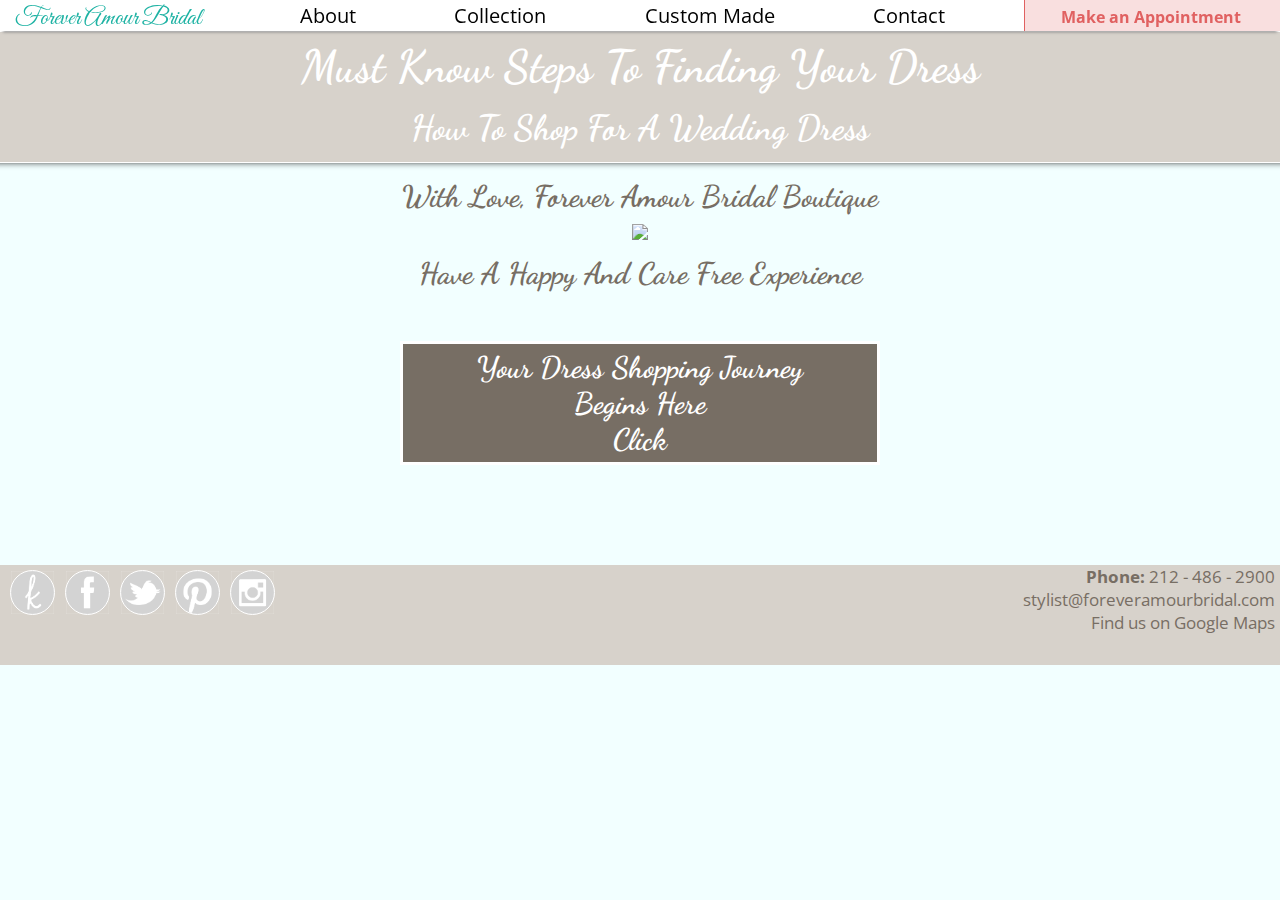
==== index.html @ 1b69e0b6 "text color and animation speed change" ====
<!DOCTYPE html>
<html lang="en">
<head>
	<title>Forever Amour Bridal Guide</title>
	<meta name="viewport" content="width=device-width,initial-scale=1.0">
	<meta name="charset" content="utf-8">
	<meta http-equiv="content-Type" content="text/html; charset=utf-8"> 

	<link rel="icon" type="image/ico" href="Images/BridalFavicon.ico">

	<script src="https://use.fontawesome.com/a386ae46b8.js"></script>
	
	<link href="https://fonts.googleapis.com/css?family=Dancing+Script" rel="stylesheet">
	<link href="https://fonts.googleapis.com/css?family=Courgette|Niconne" rel="stylesheet">
	<link href='https://fonts.googleapis.com/css?family=Great+Vibes' rel='stylesheet' type='text/css'>

	<link rel="stylesheet" type="text/css" href="CSS/imageFlip.css">
	<link rel="stylesheet" type="text/css" href="CSS/guide.css">


	<script type="text/javascript" src="JS/jquery.js"></script>
	<script type="text/javascript" src="JS/guide.js"></script>
	<script type="text/javascript" src="https://cdnjs.cloudflare.com/ajax/libs/jspdf/1.3.2/jspdf.min.js"></script>


	<link href='https://fonts.googleapis.com/css?family=Open+Sans:400,300,300italic,400italic,700,700italic' rel='stylesheet' type='text/css'>

	<link href='https://fonts.googleapis.com/css?family=Great+Vibes' rel='stylesheet' type='text/css'>

	<!--Google Analytics account: Forever Amour
	Use it to track website stats. Tracking ID: UA-80185265-1
	-->
	<script>
		(function(i,s,o,g,r,a,m){i['GoogleAnalyticsObject']=r;i[r]=i[r]||function(){
		(i[r].q=i[r].q||[]).push(arguments)},i[r].l=1*new Date();a=s.createElement(o),
		m=s.getElementsByTagName(o)[0];a.async=1;a.src=g;m.parentNode.insertBefore(a,m)
		})(window,document,'script','https://www.google-analytics.com/analytics.js','ga');

		ga('create', 'UA-80185265-1', 'auto');
		ga('send', 'pageview');
	</script>
</head>
<body>
	<div class="Wrapper">
			<div id-"#top"></div>
			<div class="mainTitle">
					<p>
						Must Know Steps 
						<br class="divide">
						To Finding Your Dress
					</p>
				<div class="mainTitleSub">
					<p>
						How To Shop For A Wedding Dress
					</p>
				</div>
			</div>
			<div class="transitionAnimation">
				<div class="animationLeft"></div>
					<div class="animationImage">
						<img src="Images/wedding_dress_02.jpg">
						 <a href="http://www.freepik.com/free-vector/bride-silhouette-with-white-dress_720518.htm">Designed by Freepik</a>
					</div>
				<div class="animationRight"></div>
			</div>
			<div class="navAndTitle">

				
				<div class="hamburgerMenu">
					<i class="fa fa-bars fa-2x hamburgerMenuIcon" aria-hidden="true"></i>
				</div>

				<nav class="index-nav">
					
					<div id="mobileNav">
					<ul>
						<li>
							<a class="dropMenu" href="about.html">
								About
							</a>
							<p class="downArrow"><!-- <i class="fa fa-plus fa-2x downArrowIcon" aria-hidden="true"></i> --></p>
							<div class="clear"></div>
							<!-- <ul class="dropdown" id="aboutDropdown">
								<li><a href="about.html#reviewSection">
									Reviews
								</a></li>
							</ul> -->
						</li>
						<li>
							<a href="collection.html">
								Collection
							</a>
						</li>
						<li>
							<a href="custom.html">
								Custom <span>Made</span>
							</a>
						</li>
						<li>
							<a class="dropMenu" href="contact.html">
								Contact
							</a>
							<p class="downArrow"><!-- <i class="fa fa-plus fa-2x downArrowIcon" aria-hidden="true"></i> --></p>
							<div class="clear"></div>
				<!-- 			<ul class="dropdown" id="contactDropdown">
								<li><div>
										<strong>Phone:</strong>
										212&nbsp;-&nbsp;486&nbsp;-&nbsp;2900
									</div>
									<div>
										<strong>Email:</strong>
				                        <span><br></span>
										<a id="mail-to" href="mailto:stylist@foreveramoubridal.com?Subject=Interested%20in%20appointment" target="_top" title="email us">stylist@foreveramourbridal.com</a>
									</div>
									<div>
										<strong>Location:</strong>
										<br>
										1089 Second Ave.<br>
										Suite 2<br>
										New York, NY 10022
										<br>
										<a id="googleMapLink" href="https://www.google.com/maps/place/Forever+Amour+Bridal/@40.7598392,-73.9725281,15z/data=!4m5!3m4!1s0x0:0x8089fa8893732f2f!8m2!3d40.7596767!4d-73.9652754" target="_blank">
											Find us on Google Maps <i class="fa fa-angle-right" aria-hidden="true"></i>
										</a>
									</div>
									<a class="socialLink" href="https://www.theknot.com/marketplace/forever-amour-bridal-boutique-new-york-ny-546587" target="_blank">
										<img id="knotIcon" src="Images/SocialMediaIcons/Knot_SocialIcon_transparent.png" alt="The Knot Icon" title="The Knot Wedding Network">
									</a>

									<a class="socialLink" href="https://www.facebook.com/ForeverAmourBridalDresses/" target="_blank">
										<img id="fbIcon" src="Images/SocialMediaIcons/FB_SocialIcon_transparent.png" alt="Facebook Icon" title="Facebook">
									</a>

									<a class="socialLink" href="https://twitter.com/foreveramournyc" target="_blank">
										<img id="twitterIcon" src="Images/SocialMediaIcons/Twitter_SocialIcon_transparent.png" alt="Twitter Icon" title="Twitter">
									</a>

									<a class="socialLink" href="https://www.pinterest.com/foreveramour/" target="_blank">
										<img id="pinterestIcon" src="Images/SocialMediaIcons/Pinterest_SocialIcon_transparent.png" alt="Pinterest Icon" title="Pinterest">
									</a>

									<a class="socialLink" href="https://www.instagram.com/foreveramourbridalboutique/" target="_blank">
										<img id="instagramIcon" src="Images/SocialMediaIcons/Instagram_SocialIcon_transparent.png" alt="Instagram Icon" title="Instagram">
									</a>
								</li>
							</ul> -->
					</ul>
					</div>
			<!-- mobile nav ends here -->
					<div id="desktopNav">
					<ul>
						<li id="navlogo">
							<a href="index.html" class="currentPage" title="Home">
								Forever Amour Bridal
							</a>
						</li>
						<li>
							<a class="dropMenu" href="about.html">
								About <!-- <i class="fa fa-angle-down" aria-hidden="true"> --></i>
							</a>
							<!-- <ul class="dropdown" id="aboutDropdown">
								<a href="about.html#reviewSection">
									<li>Reviews</li>
								</a>
							</ul> -->
						</li>
						<li>
							<a href="collection.html">
								Collection
							</a>
						</li>
						<li>
							<a href="custom.html">
								Custom <span>Made</span>
							</a>
						</li>
						<li>
							<a class="dropMenu" href="contact.html">
								Contact <!-- <i class="fa fa-angle-down" aria-hidden="true"> --></i>
							</a>
							<!-- <ul class="dropdown" id="contactDropdown">
								<li><div>
										<strong>Phone:</strong>
										212&nbsp;-&nbsp;486&nbsp;-&nbsp;2900
									</div>
									<div>
										<strong>Email:</strong>
				                        <span><br></span>
										<a id="mail-to" href="mailto:stylist@foreveramoubridal.com?Subject=Interested%20in%20appointment" target="_top" title="email us">stylist@foreveramourbridal.com</a>
									</div>
									<div>
										<strong>Location:</strong>
										<br>
										1089 Second Ave.<br>
										Suite 2<br>
										New York, NY 10022
										<br>
										<a id="googleMapLink" href="https://www.google.com/maps/place/Forever+Amour+Bridal/@40.7598392,-73.9725281,15z/data=!4m5!3m4!1s0x0:0x8089fa8893732f2f!8m2!3d40.7596767!4d-73.9652754" target="_blank">
											Find us on Google Maps <i class="fa fa-angle-right" aria-hidden="true"></i>
										</a>
									</div>
									<a class="socialLink" href="https://www.theknot.com/marketplace/forever-amour-bridal-boutique-new-york-ny-546587" target="_blank">
										<img id="knotIcon" src="Images/SocialMediaIcons/Knot_SocialIcon_transparent.png" alt="The Knot Icon" title="The Knot Wedding Network">
									</a>

									<a class="socialLink" href="https://www.facebook.com/ForeverAmourBridalDresses/" target="_blank">
										<img id="fbIcon" src="Images/SocialMediaIcons/FB_SocialIcon_transparent.png" alt="Facebook Icon" title="Facebook">
									</a>

									<a class="socialLink" href="https://twitter.com/foreveramournyc" target="_blank">
										<img id="twitterIcon" src="Images/SocialMediaIcons/Twitter_SocialIcon_transparent.png" alt="Twitter Icon" title="Twitter">
									</a>

									<a class="socialLink" href="https://www.pinterest.com/foreveramour/" target="_blank">
										<img id="pinterestIcon" src="Images/SocialMediaIcons/Pinterest_SocialIcon_transparent.png" alt="Pinterest Icon" title="Pinterest">
									</a>

									<a class="socialLink" href="https://www.instagram.com/foreveramourbridalboutique/" target="_blank">
										<img id="instagramIcon" src="Images/SocialMediaIcons/Instagram_SocialIcon_transparent.png" alt="Instagram Icon" title="Instagram">
									</a>
								</li>
							</ul> -->
						</li><li id="empty"></li>
					</ul>
					</div>
				<!-- desktop nav ends here -->
				    <a id="navApptlink" href="appointment.html">
				        <div>
				            Make an Appointment&nbsp;<i id="apptArrow" class="fa fa-angle-right" aria-hidden="true"></i>

				        </div>
				    </a>
				</nav>
			</div>

			<div class="contentContainer">

				<div class="intro">

					<div class="introMessage">

						<div class="leftIntro">
							<p>
								With Love, <!-- add hear pic --> Forever Amour Bridal Boutique
							</p>

							<img src="Images/steps.png">
						</div>

						<div class="rightIntro">
							<p>
								Have A Happy And Care Free Experience
							</p>


						</div>

						<div class="clear"></div>
					</div>
					<div id="start"></div>


					<div class="guideSteps guideIntro">

						<a class="nextStep" href="#start"><p>
							Your Dress Shopping Journey 
							<br>
							Begins Here 
							<br>
							Click<!-- IN QUOTES -->
						<!-- 	<br>
							CLICK -->
						</p></a>
					</div>
				</div>


<!-- guide steps -->
<!-- guide step intro -->
			<div class="guideContainer">		

<!-- guide steps one -->

				<div class="guideStepOne guideSteps">
				<div class="stepTitle">
					<p>1. FIRST THOUGHTS</p>
				</div>
					<div class="slideContainer">
						<div class="checkAndText">
							<section title=".checkBoxes">
								<!-- .checkBoxes -->
									<div class="checkBoxes">
										<input type="checkbox" value="None" id="guideOneCheckOne" name="check" class="slideBox"/>
										<label for="guideOneCheckOne"></label>
									</div>
								<!-- end .checkBoxes -->
							</section>
							<div class="box box5 shadow5">
								
					    		<p class="boxTitle">
					    			Are Your Dress And Venue A Match
								</p>
								<ul>
									<li>Beach</li>
									<li>Ball Room</li>
									<li>Barn</li>
									<li>City Loft</li>
								</ul>
								<div class="attribution">
									<a href="http://www.freepik.com/free-vector/vintage-background-with-floral-retro-decorations_707773.htm">Designed by Freepik</a>
								</div>
							</div>
						</div>
						<div class="clear"></div>
						<div class="slide"> 
							<div class="imgDisplay">
								<div class="backArrow imgArrows">
									<i class="fa fa-chevron-left" aria-hidden="true"></i>
								</div>
								<div class="fowardArrow imgArrows">
									<i class="fa fa-chevron-right" aria-hidden="true"></i>
								</div>
						        <ul class="imgList">
					        		<li>
					        			<img class="thumbnail" src="Images/guideBrides/beachBride.jpg">
					        		</li>
					        		<li>
					        			<img class="thumbnail" src="Images/guideBrides/barnwedding.jpg">
					        		</li>
					        		<li>
					        			<img class="thumbnail" src="Images/guideBrides/ballroomwedding.jpg">
					        		</li>
					        		<li>
					        			<img class="thumbnail" src="Images/guideBrides/cityWedding.jpg">
					        		</li>
					        	</ul>
					        	<div class="bigImg">
					        		<img src="Images/guideBrides/beachBride.jpg">
					        	</div>
						    </div><!-- end of imgDisplay-->
						</div><!-- end of slide -->
						<div class="clear"></div>
					</div><!-- end of slide Container -->
				
					<div class="clear"></div>

					<div class="slideContainer">
						<div class="checkAndText">
							<section title=".checkBoxes">
								<!-- .checkBoxes -->
									<div class="checkBoxes">
										<input type="checkbox" value="None" id="guideOneCheckTwo" name="check" class="slideBox"/>
										<label for="guideOneCheckTwo"></label>
									</div>
								<!-- end .checkBoxes -->
							</section>
							<div class="box box5 shadow5">
								
					    		<p class="boxTitle">
			            			Silhouettes Know What You Love
			       				</p>
			       				<ul class="smallerText">
			       					<li>
				            			Silhouettes define the dress style: Check out our silhouette gallery, click check box
				            		</li>
				            		<li>
				            			Try on different silhouettes to pick the one that is the best for you
				            		 </li>
			       				</ul>
								<div class="attribution">
									<a href="http://www.freepik.com/free-vector/vintage-background-with-floral-retro-decorations_707773.htm">Designed by Freepik</a>
								</div>
							</div>
						</div>
						<div class="clear"></div>
						<div class="slide"> 
							<div class="imgDisplay">
					        	<div class="bigImg">
					        		<img src="Images/guideBrides/silhoutte.jpg">
					        	</div>
						    </div><!-- end of imgDisplay-->
						</div><!-- end of slide -->
						<div class="clear"></div>
					</div><!-- end of slide Container -->
				
					<div class="clear"></div>

					<div class="flipContainer">
						<div class="checkAndText">
							<section title=".checkBoxes">
								<!-- .checkBoxes -->
									<div class="checkBoxes">
										<input type="checkbox" value="None" id="guideOneCheckThree" name="check" class="flipBox"/>
										<label for="guideOneCheckThree"></label>
									</div>
								<!-- end .checkBoxes -->
							</section>

							<div class="flip"> 
						        <div class="card"> 
						            <div class="face front">
						           		<div class="box box6 shadow6 smallerText ">
						           			
						           			<p class="boxTitle">Your Style Starts Here</p>
						           			<ul>
						           				<li>
						           					Create an inspiration board of on Pintres to share with your bridal consultant
						           				</li>
						           				<li>
						           					Understand that dresses will look different on you than they do on models
						           				</li>
						           			</ul>
						           			<div class="attribution">
												<a href="http://www.freepik.com/free-vector/vintage-background-with-floral-retro-decorations_707773.htm">Designed by Freepik</a>
											</div>
										</div>
						            </div> 
						            <div class="face back"> 
						                <img src="Images/guideBrides/pintrestboard.png">
						            </div> 
						        </div> 
							</div> 
						</div>
						<div class="clear"></div>
					</div><!-- end of flip Container -->

					<div class="clear"></div>

					<div class="flipContainer">
						<div class="checkAndText">
							<section title=".checkBoxes">
								<!-- .checkBoxes -->
									<div class="checkBoxes">
										<input type="checkbox" value="None" id="guideOneCheckFour" name="check" class="flipBox"/>
										<label for="guideOneCheckFour"></label>
									</div>
								<!-- end .checkBoxes -->
							</section>

							<div class="flip"> 
						        <div class="card"> 
						            <div class="face front">
						           		<div class="box box6 shadow6 smallerText">
						           			
						           			<p class="boxTitle">
									    		Set A Budget And Commit To It
									    	</p>
									    	<ul>
									    		<li>
									    			Be reasonable about the price - Don't go for broke
									    		</li>
									    		<li>
									    			Budget for alterations, which are an additional charge
									    		</li>
									    		<li>
									    			Common alterations include Hem, Bustle, and taking the dress in to fit you perfectly
									    		</li>
									    		<li>
									    			Average price, is $600
									    		</li>
									    	</ul>
									    	<div class="attribution">
												<a href="http://www.freepik.com/free-vector/vintage-background-with-floral-retro-decorations_707773.htm">Designed by Freepik</a>
											</div>
										</div>
						            </div> 
						            <div class="face back"> 
						                <img src="Images/guideBrides/weddingdress.jpg">
						            </div> 
						        </div> 
							</div> 
						</div>
						<div class="clear"></div>
					</div><!-- end of flip Container -->

					<div class="clear"></div>

					<div class="allChecked">
						<a class="nextStep" href="#start">Click To Go To Next Step</a>
					</div>
				 	
				</div>

<!-- guide steps two -->

				<div class="guideStepTwo guideSteps">
					<div class="stepTitle">
						<p>2. IT'S ALL IN THE TIMING</p>
					</div>
					<div class="backButton">
						<p>BACK</p>
					</div>
					<div class="flipContainer">
						<div class="checkAndText">
							<section title=".checkBoxes">
								<!-- .checkBoxes -->
									<div class="checkBoxes">
										<input type="checkbox" value="None" id="guideTwoCheckOne" name="check" class="flipBox"/>
										<label for="guideTwoCheckOne"></label>
									</div>
								<!-- end .checkBoxes -->
							</section>

							<div class="flip"> 
						        <div class="card"> 
						            <div class="face front">
						           		<div class="box box6 shadow6 smallerText">
						           			
						           			<p class="hideThis boxTitle">Perfect timing</p>
						           			<ul class="hideThis">
						           				<li>
						           					Allow 1 year to 8 months to shop
						           				</li>
						           				<li>
						           					Add 3 months for alterations
						           				</li>
						           				<li>
													Have less time? Salons have dresses that you can buy off the rack
							            		</li>
							            		<li>
							            			Check online for sample sale and trunk shows to get a discount
							            		</li>
						           			</ul>
						           			<div class="attribution">
												<a href="http://www.freepik.com/free-vector/vintage-background-with-floral-retro-decorations_707773.htm">Designed by Freepik</a>
											</div>
										</div>
						            </div> 
						            <div class="face back"> 
							            <div class="months">
							               <ul class="weddingMonth">
							               		<li>
							               			WEDDING
							               			<br class="monthBreak">
							               			MONTH
							               		</li>
							               		<li>January </li>
							               		<li>February </li>
							               		<li>March </li>
							               		<li>April </li>
							               		<li>May </li>
							               		<li>June </li>
							               		<li>July </li>
							               		<li>August </li>
							               		<li>September </li>
							               		<li>October </li>
							               		<li>November </li>
							               		<li>December </li>
							               </ul>
							               <ul class="shoppingMonth">
							               		<li>
							               			START
							               			<br class="monthBreak">
							               			SHOPPING
							               		</li>
							               		<li>May </li>
							               		<li>June </li>
							               		<li>July </li>
							               		<li>August </li>
							               		<li>September </li>
							               		<li>October </li>
							               		<li>November </li>
							               		<li>December </li>
							               		<li>January </li>
							               		<li>February </li>
							               		<li>March </li>
							               		<li>April </li>
							               </ul>
							              </div>
							              <div class="clear"></div>
						            </div> 
						            <div class="clear"></div>
						        </div> 
							</div> 
						</div>
						<div class="clear"></div>
					</div><!-- end of flip Container -->

					<div class="backButton">
						<p>BACK</p>
					</div>

					<div class="clear"></div>

					<div class="notChecked">
						<a class="nextStep" href="#start">Click To Go To Next Step</a>
					</div>
					
				</div>
			

<!-- guide steps three -->


				<div class="guideStepThree guideSteps">
					<div class="stepTitle">
						<p>3. VISITING THE BRIDAL SALON</p>
					</div>
					<div class="backButton">
						<p>BACK</p>
					</div>
					<div class="flipContainer">
						<div class="checkAndText">
							<section title=".checkBoxes">
								<!-- .checkBoxes -->
									<div class="checkBoxes">
										<input type="checkbox" value="None" id="guideThreeCheckOne" name="check" class="flipBox"/>
										<label for="guideThreeCheckOne"></label>
									</div>
								<!-- end .checkBoxes -->
							</section>

							<div class="flip guideThreeCheckOneFlip"> 
						        <div class="card"> 
						            <div class="face front">
						           		<div class="box box6 shadow6 guideThreeCheckOne">
						           			
								    		<p class="boxTitle">
						            			Read Reviews About The Salon 
						            		</p>
						            		<ul class="smallerText">
												<li>
													Book an appointment in advance
												</li>
												<li>
													Ask the price range of the dresses
												</li>
												<li>
													Share details and Pintrest/ photos about your wedding and dresses you love!
							            		</li>
							            		<li>
							            			Check us Out on:
							            			<br>
							            			<a href="https://www.theknot.com/marketplace/forever-amour-bridal-boutique-new-york-ny-546587">
							            			THE KNOT</a>
							            		</li>
						            		</ul>
						            		<div class="attribution">
												<a href="http://www.freepik.com/free-vector/vintage-background-with-floral-retro-decorations_707773.htm">Designed by Freepik</a>
											</div>
										</div>
						            </div> 
						            <div class="face back"> 
						                <img theKnotImg src="Images/guideBrides/theKnot.gif">
						            </div> 
						        </div> 
							</div> 
						</div>
						<div class="clear"></div>
					</div><!-- end of flip Container -->

					<div class="clear"></div>

					<div class="flipContainer">
						<div class="checkAndText">
							<section title=".checkBoxes">
								<!-- .checkBoxes -->
									<div class="checkBoxes">
										<input type="checkbox" value="None" id="guideThreeCheckTwo" name="check" class="flipBox"/>
										<label for="guideThreeCheckTwo"></label>
									</div>
								<!-- end .checkBoxes -->
							</section>

							<div class="flip guideThreeCheckTwoFlip"> 
						        <div class="card"> 
						            <div class="face front">
						           		<div class="box box6 shadow6 guideThreeCheckTwo smallerText">
						           			
						           			<p class="boxTitle">Going Shopping</p>
						           			<ul>
						           				<li>
							            			Shop with 1 or 2 close friends or family members
												</li>
												<li>
							            			You can lose your voice in a large entourage of opinions
							            		</li>
							            		<li>
							            			It's your day and your dress so it's your decision --
							            			<br>
							            			Choose what YOU LOVE
							            		</li>
						           			</ul>
						           			<div class="attribution">
												<a href="http://www.freepik.com/free-vector/vintage-background-with-floral-retro-decorations_707773.htm">Designed by Freepik</a>
											</div>
										</div>
						            </div> 
						            <div class="face back"> 
						                <img src="Images/guideBrides/shoppingWithFriends.jpeg">
						            </div> 
						        </div> 
							</div> 
						</div>
						<div class="clear"></div>
					</div><!-- end of flip Container -->

					<div class="clear"></div>

					<div class="flipContainer">
						<div class="checkAndText">
							<section title=".checkBoxes">
								<!-- .checkBoxes -->
									<div class="checkBoxes">
										<input type="checkbox" value="None" id="guideThreeCheckThree" name="check" class="flipBox"/>
										<label for="guideThreeCheckThree"></label>
									</div>
								<!-- end .checkBoxes -->
							</section>

							<div class="flip guideThreeCheckThreeFlip"> 
						        <div class="card"> 
						            <div class="face front">
						           		<div class="box box6 shadow6 guideThreeCheckThree smallerText">
											
						           			<p class="boxTitle">
						           				Share With Those Who Couldn't Come
						           			</p>
						           			<ul>
						           				<li>
						           					Use FaceTime with family who live to far to be with you at the salon
						           				</li>
						           				<li>
						           					Take photos to capture the joy and excitement of your journey
						           				</li>
						           			</ul>
											<div class="attribution">
												<a href="http://www.freepik.com/free-vector/vintage-background-with-floral-retro-decorations_707773.htm">Designed by Freepik</a>
											</div>
										</div>
						            </div> 
						            <div class="face back"> 
						                <img src="Images/guideBrides/shoppingWithFriendsTwo.jpg">
						            </div> 
						        </div> 
							</div> 
						</div>
						<div class="clear"></div>

					</div><!-- end of flip Container -->

					<div class="slideContainer">
						<div class="checkAndText">
							<section title=".checkBoxes">
								<!-- .checkBoxes -->
									<div class="checkBoxes">
										<input type="checkbox" value="None" id="guideThreeCheckFour" name="check" class="slideBox"/>
										<label for="guideThreeCheckFour"></label>
									</div>
								<!-- end .checkBoxes -->
							</section>
							<div class="box box5 shadow5">
								
					    		<p>
					    			Look At OUR Happy Awesome Boutique
					    		</p>
					    		<div class="shadows">
					    			Come check us out at Forever Amour Bridal Boutique
					    		</div>
								<div class="attribution">
									<a href="http://www.freepik.com/free-vector/vintage-background-with-floral-retro-decorations_707773.htm">Designed by Freepik</a>
								</div>
							</div>
						</div>
						<div class="clear"></div>
						<div class="slide"> 
					        <div class="imgGallery">
					        	<div class="imgDisplay">
					        		<div class="backArrow imgArrows">
										<i class="fa fa-chevron-left" aria-hidden="true"></i>
									</div>
									<div class="fowardArrow imgArrows">
										<i class="fa fa-chevron-right" aria-hidden="true"></i>
									</div>
					        		<ul class="imgList">
						        		<li>
						        			<img class="thumbnail" src="Images/guideBrides/ourBotiqueOne.jpg">
						        		</li>
						        		<li>
						        			<img class="thumbnail" src="Images/guideBrides/ourBotiqueTwo.jpg">
						        		</li>
						        		<li>
						        			<img class="thumbnail" src="Images/guideBrides/ourBotiqueThree.jpg">
						        		</li>
						        		<li>
						        			<img class="thumbnail" src="Images/guideBrides/ourBotiqueFour.jpg">
						        		</li>
						        	</ul>
						        	<div class="bigImg">
						        		<img src="Images/guideBrides/ourBotiqueOne.jpg">
						        	</div>
					        	</div>
					        </div>
						</div><!-- end of slide -->
						<div class="clear"></div>
					</div><!-- end of slide Container -->

					<div class="clear"></div>
					<div class="backButton">
						<p>BACK</p>
					</div>

					<div class="allChecked">
						<a class="nextStep" href="#start">Click To Go To Next Step</a>
					</div>
				</div>


<!-- guide steps four -->


				<div class="guideStepFour guideSteps">
				<div class="stepTitle">
					<p>4. BRING THE LITTLE THINGS</p>
				</div>
				<div class="backButton">
						<p>BACK</p>
				</div>
					<div class="flipContainer">
						<div class="checkAndText">
							<section title=".checkBoxes">
								<!-- .checkBoxes -->
									<div class="checkBoxes">
										<input type="checkbox" value="None" id="guideFourCheckOne" name="check" class="flipBox"/>
										<label for="guideFourCheckOne"></label>
									</div>
								<!-- end .checkBoxes -->
							</section>

							<div class="flip"> 
						        <div class="card"> 
						            <div class="face front">
						           		<div class="box box6 shadow6">
						           			
								    		<p class="boxTitle">
						            			Undergarments Necessary 
						            		</p>
						            		<ul>
						            			<li>
						            				Strapless bra is essential
						            			</li>
						            			<li>
						            				Rock your spanx
						            			</li>
						            			<li>
						            				Bring these to your first fittings
						            			</li>
						            		</ul>
						            		<div class="attribution">
												<a href="http://www.freepik.com/free-vector/vintage-background-with-floral-retro-decorations_707773.htm">Designed by Freepik</a>
											</div>
										</div>
						            </div> 
						            <div class="face back"> 
						                <img src="Images/guideBrides/undergarment.jpg">
						            </div> 
						        </div> 
							</div> 
						</div>
						<div class="clear"></div>
					</div><!-- end of flip Container -->

					<div class="clear"></div>

					<div class="flipContainer">
						<div class="checkAndText">
							<section title=".checkBoxes">
								<!-- .checkBoxes -->
									<div class="checkBoxes">
										<input type="checkbox" value="None" id="guideFourCheckThree" name="check" class="flipBox"/>
										<label for="guideFourCheckThree"></label>
									</div>
								<!-- end .checkBoxes -->
							</section>

							<div class="flip"> 
						        <div class="card"> 
						            <div class="face front">
						           		<div class="box box6 shadow6">
						           			
						           			<p class="boxTitle">
						           				The Final Touches
						           			</p>
							           		<ul>
							           			<li>
							            			Keep in mind your finishing touches (veil, headband)
												</li>
							            		<li>
							            			Wear little/no make-up to keep dress samples clean
							            		</li>
							            		<li>
													Shoes optional
							            		</li>
							           		</ul>
							           		<div class="attribution">
												<a href="http://www.freepik.com/free-vector/vintage-background-with-floral-retro-decorations_707773.htm">Designed by Freepik</a>
											</div>
										</div>
						            </div> 
						            <div class="face back"> 
						                <img src="Images/guideBrides/veil.jpg">
						            </div> 
						        </div> 
							</div> 
						</div>
						<div class="clear"></div>
					</div><!-- end of flip Container -->

					<div class="clear"></div>

					<div class="backButton">
						<p>BACK</p>
					</div>

					<div class="allChecked">
						<a class="nextStep" href="#start">Click To Go To Next Step</a>
					</div>
				</div>

<!-- guide steps Five -->

				<div class="guideStepFive guideSteps">
				<div class="stepTitle">
					<p>5. IT's TIME TO TRY ON DRESSES!</p>
				</div>
				<div class="backButton">
						<p>BACK</p>
				</div>

					<div class="flipContainer">
						<div class="checkAndText">
							<section title=".checkBoxes">
								<!-- .checkBoxes -->
									<div class="checkBoxes">
										<input type="checkbox" value="None" id="guideFiveCheckTwo" name="check" class="flipBox"/>
										<label for="guideFiveCheckTwo"></label>
									</div>
								<!-- end .checkBoxes -->
							</section>

							<div class="flip"> 
						        <div class="card"> 
						            <div class="face front">
						           		<div class="box box6 shadow6 smallerText">
						           		
						           		<p class="boxTitle">About The Dress And You</p>
							           		<ul>
							           			<li>
							            			Try on the styles you already have in mind
							            		</li>
							            		<li>
							            			And keep an open mind!!!
							            		</li>
									    		<li>
							            			Understand that the dresses you try on will not be your exact size they will clipped to fit you
												</li>
												<li>
													Don’t get discouraged
												</li>
											</ul>
											<div class="attribution">
												<a href="http://www.freepik.com/free-vector/vintage-background-with-floral-retro-decorations_707773.htm">Designed by Freepik</a>
											</div>
										</div>
						            </div> 
						            <div class="face back"> 
						                <img src="Images/guideBrides/dressAndYou.jpg">
						            </div> 
						        </div> 
							</div> 
						</div>
						<div class="clear"></div>
					</div><!-- end of flip Container -->

					<div class="clear"></div>

					<div class="flipContainer">
						<div class="checkAndText">
							<section title=".checkBoxes">
								<!-- .checkBoxes -->
									<div class="checkBoxes">
										<input type="checkbox" value="None" id="guideFiveCheckThree" name="check" class="flipBox"/>
										<label for="guideFiveCheckThree"></label>
									</div>
								<!-- end .checkBoxes -->
							</section>

							<div class="flip"> 
						        <div class="card"> 
						            <div class="face front">
						           		<div class="box box6 shadow6 smallerText">
						           			
						           			<p class="boxTitle"> Making Appointment</p>
						           			<ul>
						           				<li>
							            			No need to visit more than 3-4 salons
												</li>
												<li>
							            			It gets overwhelming
							            		</li>
							            		<li>
							            			Know the type of store your confortable shopping - large, small and boutique  
							            		</li>
						           			</ul>
						           			<div class="attribution">
												<a href="http://www.freepik.com/free-vector/vintage-background-with-floral-retro-decorations_707773.htm">Designed by Freepik</a>
											</div>
										</div>
						            </div> 
						            <div class="face back"> 
						                <img src="Images/guideBrides/dressAndYouTwo.jpg">
						            </div> 
						        </div> 
							</div> 
						</div>
						<div class="clear"></div>
					</div><!-- end of flip Container -->

					<div class="clear"></div>

					<div class="slideContainer">
						<div class="checkAndText">
							<section title=".checkBoxes">
								<!-- .checkBoxes -->
									<div class="checkBoxes">
										<input type="checkbox" value="None" id="guideFiveCheckFour" name="check" class="slideBox"/>
										<label for="guideFiveCheckFour"></label>
									</div>
								<!-- end .checkBoxes -->
							</section>
							<div class="box box5 shadow5 justTitles">
								
					    		<p>
			            			Check Us Out At:
			            		</p>
								<p>
			            			<a href="https://www.theknot.com/marketplace/forever-amour-bridal-boutique-new-york-ny-546587">Forever Amour Bridal The Knot</a>
			    
								<p>
								<p>
									See Our Great Reviews
								</p>
								<div class="imgDiv">
									<a href="https://www.theknot.com/marketplace/forever-amour-bridal-boutique-new-york-ny-546587">
										<img src="Images/SocialMediaIcons/Knot_SocialIcon_transparent.png">
									</a>
								</div>
								<div class="attribution">
									<a href="http://www.freepik.com/free-vector/vintage-background-with-floral-retro-decorations_707773.htm">Designed by Freepik</a>
								</div>
							</div>
						</div>
						<div class="clear"></div>
						<div class="slide"> 
					        <div class="imgGallery">
					        	<div class="imgDisplay">
					        		<div class="backArrow imgArrows">
										<i class="fa fa-chevron-left" aria-hidden="true"></i>
									</div>
									<div class="fowardArrow imgArrows">
										<i class="fa fa-chevron-right" aria-hidden="true"></i>
									</div>
					        		<ul class="imgList">
						        		<li>
						        			<img class="thumbnail" src="Images/guideBrides/reviewsTwo.jpg">
						        		</li>
						        		<li>
						        			<img class="thumbnail" src="Images/guideBrides/reviewsOne.jpg">
						        		</li>
						        		<li>
						        			<img class="thumbnail" src="Images/guideBrides/reviewsThree.jpg">
						        		</li>
						        		<li>
						        			<img class="thumbnail" src="Images/guideBrides/reviewsFour.jpg">
						        		</li>
						        	</ul>
						        	<div class="bigImg">
						        		<img src="Images/guideBrides/reviewsTwo.jpg">
						        	</div>
					        	</div>
					        </div>
						</div><!-- end of slide -->
						<div class="clear"></div>
					</div><!-- end of slide Container -->

					<div class="clear"></div>

					<div class="backButton">
						<p>BACK</p>
					</div>

					<div class="allChecked">
						<a class="nextStep" href="#start">Click To Go To Next Step</a>
					</div>
				</div>


<!-- guide steps six -->

				<div class="guideStepSix guideSteps">
				<div class="stepTitle">
					<p>6. YOU KNOW IT'S THE ONE WHEN</p>
				</div>

				<div class="backButton">
						<p>BACK</p>
				</div>
					<div class="flipContainer">
						<div class="checkAndText">
							<section title=".checkBoxes">
								<!-- .checkBoxes -->
									<div class="checkBoxes">
										<input type="checkbox" value="None" id="guideSixCheckOne" name="check" class="flipBox"/>
										<label for="guideSixCheckOne"></label>
									</div>
								<!-- end .checkBoxes -->
							</section>

							<div class="flip"> 
						        <div class="card"> 
						            <div class="face front">
						           		<div class="box box6 shadow6 largerTextP">
						           			
								    		<p>
						            			You Don't Want To Take It Off
											</p>
											<p>
												Big Smile On Your Face
											</p>
											<p>
												You Cry
											</p>
											<p>
												You Feel Like A Bride
						            		</p>
						            		<div class="attribution">
											<a href="http://www.freepik.com/free-vector/vintage-background-with-floral-retro-decorations_707773.htm">Designed by Freepik</a>
										</div>
										</div>
						            </div> 
						            <div class="face back"> 
						                <img src="Images/guideBrides/number6.jpg">
						            </div> 
						        </div> 
							</div> 
						</div>
						<div class="clear"></div>
					</div><!-- end of flip Container -->

					<div class="clear"></div>
					
					<div class="slideContainer">
						<div class="checkAndText">
							<section title=".checkBoxes">
								<!-- .checkBoxes -->
									<div class="checkBoxes">
										<input type="checkbox" value="None" id="guideSixCheckTwo" name="check" class="slideBox"/>
										<label for="guideSixCheckTwo"></label>
									</div>
								<!-- end .checkBoxes -->
							</section>
							<div class="box box5 shadow5 largerTextP justTitles">
								
					    		<p>
					    			Look At These Happy Brides With Joy
					    		</p>
					    		<p>
					    			This Will Be You!!!!!
					    		</p>
					    		<div class="attribution">
									<a href="http://www.freepik.com/free-vector/vintage-background-with-floral-retro-decorations_707773.htm">Designed by Freepik</a>
								</div>
							</div>
						</div>
						<div class="clear"></div>
						<div class="slide"> 
					        <div class="imgGallery">
					        	<div class="imgDisplay">
					        		<div class="backArrow imgArrows">
										<i class="fa fa-chevron-left" aria-hidden="true"></i>
									</div>
									<div class="fowardArrow imgArrows">
										<i class="fa fa-chevron-right" aria-hidden="true"></i>
									</div>
					        		<ul class="imgList">
						        		<li>
						        			<img class="thumbnail" src="Images/guideBrides/JustinAlexander_2-brighter-smaller.jpg">
						        		</li>
						        		<li>
						        			<img class="thumbnail" src="Images/guideBrides/happyTwoBride.jpg">
						        		</li>
						        		<li>
						        			<img class="thumbnail" src="Images/guideBrides/happyThreeBride.jpg">
						        		</li>
						        		<li>
						        			<img class="thumbnail" src="Images/guideBrides/happyFourBride.jpg">
						        		</li>
						        	</ul>
						        	<div class="bigImg">
						        		<img src="Images/guideBrides/JustinAlexander_2-brighter-smaller.jpg">
						        	</div>
					        	</div>
					        </div>
						</div><!-- end of slide -->
						<div class="clear"></div>
					</div><!-- end of slide Container -->

					<div class="clear"></div>
					<div class="backButton">
						<p>BACK</p>
					</div>

					<div class="allChecked">
						<a class="nextStep" href="#start">Click To Go To Next Step</a>
					</div>
				</div>
<!-- guide step end -->				
				<div class="guideSteps guideEnd">
					<img src="Images/guideBrides/smile.jpg"> 
					<p class="nextStep lastStep">
						<a class="lastStep" href="#top">
							Yeah you made it through the guide
							<br>
							Congratulations!!!!!!
						</a>
					</p>
				
				</div><!-- end of guide step end -->
			</div><!-- end of guide container -->
		</div><!-- end of content container -->
</div><!-- end of wrapper -->

		<footer>
			<ul class="socialMediaFooterIcons">
				<li class="socialLinkFooter">
					<a href="https://www.theknot.com/marketplace/forever-amour-bridal-boutique-	new-york-ny-546587" target="_blank">
						<img id="knotIcon" src="Images/SocialMediaIcons/Knot_SocialIcon_transparent.png" alt="The Knot Icon" title="The Knot Wedding Network">
					</a>
				</li>

				<li class="socialLinkFooter">
					<a href="https://www.facebook.com/ForeverAmourBridalDresses/" target="_blank">
						<img id="fbIcon" src="Images/SocialMediaIcons/FB_SocialIcon_transparent.png" alt="Facebook Icon" title="Facebook">
					</a>
				</li>
				
				<li class="socialLinkFooter">
					<a href="https://twitter.com/foreveramournyc" target="_blank">
						<img id="twitterIcon" src="Images/SocialMediaIcons/Twitter_SocialIcon_transparent.png" alt="Twitter Icon" title="Twitter">
					</a>
				</li>

				<li class="socialLinkFooter">
					<a href="https://www.pinterest.com/foreveramour/" target="_blank">
						<img id="pinterestIcon" src="Images/SocialMediaIcons/Pinterest_SocialIcon_transparent.png" alt="Pinterest Icon" title="Pinterest">
					</a>
				</li>

				<li class="socialLinkFooter">
					<a href="https://www.instagram.com/foreveramourbridalboutique/" target="_blank">
						<img id="instagramIcon" src="Images/SocialMediaIcons/Instagram_SocialIcon_transparent.png" alt="Instagram Icon" title="Instagram">
					</a>
				</li>
	
			</ul>
			

			<div class="contactFooter">
				<div>
					<strong>Phone:</strong>
						212&nbsp;-&nbsp;486&nbsp;-&nbsp;2900
				</div>
				<div>
					<a id="mail-to" href="mailto:stylist@foreveramoubridal.com?Subject=Interested%20in%20appointment" target="_top" title="email us">stylist@foreveramourbridal.com</a>
				</div>
				<div>
					<a id="googleMapLink" href="https://www.google.com/maps/place/Forever+Amour+Bridal/@40.7598392,-73.9725281,15z/data=!4m5!3m4!1s0x0:0x8089fa8893732f2f!8m2!3d40.7596767!4d-73.9652754" target="_blank">
					Find us on Google Maps <i class="fa fa-angle-right" aria-hidden="true"></i>
					</a>
				</div>
			</div>
			
		</footer>
</body>
</html>
---- CSS/imageFlip.css ----
body {
 /* background-color: lightgrey;*/
}
p {
  font-size: 12px;
  margin: 0px;
  padding: 0px;
  
}
a {
  text-decoration: none;
}
.clear {
  clear: both;
}

.introMessageText_Img {
    background-color: white;
}


.slide {
  width: 100%;
  color: white;
  font-size: 3em;
  text-align: center;
  display: none;
}

.imgList img {
  width: 30px;
  height: 30px;
  display: inline-block;
  border-radius: 100px;
  border: 1px solid white;
}

.imgDisplay {
  height: 100%;
  width: 100%;
  /*display: none;*/
  position: relative;
}

.imgDisplay ul.imgList{
  list-style-type: none; 
  padding: 0px;
  margin: 0px;
  padding-top: 10px;
  text-align: center;
  position: absolute;
  bottom: 10px;
  left: 50%;
  transform: translate(-50%, 0px);

}

.imgDisplay ul li {
  display: inline;
}

.bigImg {
  width: 100%;
  margin: 0 auto;
}
.bigImg img {
  width: 100%;
  height: 80%;
  margin: 0 auto;
  border-radius: none;
}
.backArrow {
  position: absolute;
  left: 0px;
  top: 50%;
  transform: translate(0px, -50%);
  /*opacity: 0.5;*/
  color: #d7d2cb;
}
.fowardArrow {
  position: absolute;
  right: 0px;
  top: 50%;
  transform: translate(0px, -50%);
  /*opacity: 0.5;*/
  color: #d7d2cb;
}
.checkBoxes {
  width: 70px;
  height: 70px;
  float: left;
  position: relative;
  background: #fcecfc;
  background: -webkit-linear-gradient(top, #fcfff4 0%, #dfe5d7 40%, #b3bead 100%);
 background: linear-gradient(to bottom, #fcfff4 0%, #dfe5d7 40%, #b3bead 100%);
  box-shadow: inset 0px 1px 1px white, 0px 1px 3px rgba(0, 0, 0, 0.5);
  margin-left: 5px;
}
.checkBoxes label {
  width: 56px;
  height: 56px;
  cursor: pointer;
  position: absolute;
  left: 7px;
  top: 7px;
  background: #d7d2cb;
  box-shadow: inset 0px 1px 1px rgba(0, 0, 0, 0.5), 0px 1px 0px white;
}
.checkBoxes label:after {
  content: '';
  width: 45px;
  height: 20px;
  position: absolute;
  top: 15px;
  left: 7px;
  border: 10px solid #fcfff4;
  border-top: none;
  border-right: none;
  background: transparent;
  opacity: 0;
  -webkit-transform: rotate(-45deg);
          transform: rotate(-45deg);
}
.checkBoxes label:hover::after {
  opacity: 0.3;
}
.checkBoxes input[type=checkbox] {
  visibility: hidden;
}
.checkBoxes input[type=checkbox]:checked + label:after {
  opacity: 1;
}

.box{
  width:68%;
  height:200px;
  background-image: url(../Images/edited-preview.jpg);
  background-color: #d7d2cb;
  background-size: 100% 100%;
  background-repeat: no-repeat;
  float: right;
  border-radius:5px;
  position: relative;
  margin-bottom: 20px;
  margin-right: 10px;
}

.removeBackgroundImage {
  display: none;
}

.imgDiv {
  text-align: center;
  width: 100%;
}
.imgDiv img {
  width: 150px;
  height: 150px
  padding: 0px;
  margin: 0px;
}


.box5{
  height: 300px;
}
.box6{
  width: 90%;
  height: 400px;
}

.shadow5,.shadow6 {
  position:relative;
}
.shadow5,.shadow6 {
    box-shadow:0 1px 4px rgba(0, 0, 0, 0.3), 0 0 20px rgba(0, 0, 0, 0.1) inset;
    padding-top: 10px;
}

.shadow5 p, .shadow6 p, .pdfSteps p {
  padding: 3px;
  font-size: 19px;
  text-align: center;
  color: white;
  background-color: #ab989d;
  margin-bottom: 10px;
  font-family: 'Courgette', cursive;
  font-weight: bold;
}

.shadows {
  padding: 3px;
  font-size: 17px;
  text-align: center;
  color: #1db2a3;
  background-color: #5ce8da;
  margin-bottom: 10px;
}
.shadow5 ul, .shadow6 ul {
  padding-left: 25px;
  padding-right: 5px;
  margin: 0px;
  text-align: left;
  font-size: 19px;
  /*color: #1db2a3;*/
  color: black;

}
.shadow5 ul li , .shadow6 ul li {
  margin-bottom: 10px;

}
.smallerText li {
  font-size: 15px;
}

.guideThreeCheckOne p {
  font-size: 15px;
  line-height: 15px;
}

.shadow5:before, .shadow5:after{
  content:"";
  position: absolute;
  box-shadow:0 10px 25px 20px #518C96;
  top:40px;left:10px;bottom:50px;
  width:15%;
  z-index:-1;
  -webkit-transform: rotate(-8deg);
  -moz-transform: rotate(-8deg);
  transform: rotate(-8deg);
}
.shadow5:after{
  -webkit-transform: rotate(8deg);
  -moz-transform: rotate(8deg);
  transform: rotate(8deg);
  right: 10px;left: auto;
}
.shadow6:before, .shadow6:after{
  content:"";
  position: absolute;
  top:100px;bottom:5px;left:30px;right:30px;
  z-index:-1;
  box-shadow:0 0 40px 13px #486685;
  border-radius:100px/20px; 
}
.flip {
  -webkit-perspective: 800;
   width: 75%;
   height: 420px;
    position: relative;
    float: right;
}

.flip .card.flipped {
  -webkit-transform: rotatey(-180deg);
  text-align: center;
/*  background-image: none;*/

}
.flip .card.flipped .hideThis{
  display: none;
}
/*.flip .card.flipped ul {
  display: none;
}*/
.flip .card.flipped img {
  width: 100%;
  height: 50%;
}
.flip .card {
  width: 100%;
  height: 100%;
  -webkit-transform-style: preserve-3d;
  -webkit-transition: 0.5s;
}
.flip .card .face {
  width: 100%;
  height: 100%;
  position: absolute;
  -webkit-backface-visibility: hidden ;
  z-index: 2;
    /*font-family: Georgia;*/
    text-align: center;
}
.flip .card .front {
  position: absolute;
  z-index: 1;
    cursor: pointer;
}
.flip .card .back {
  -webkit-transform: rotatey(-180deg);
    color: black;
    cursor: pointer;
}
.card img {
  width: 100%;
  height: 200px;
}
.flip p {
  padding: 5px;
  font-size: 19px;
  text-align: center;
  line-height: 23px;
  color: white;
  margin-bottom: 25px;
}
.boxTitle {
  height: 60px;
  /*margin-bottom: 60px;*/
}

.largerTextP p {
  font-size: 30px;
  line-height: 30px;
}
.months {
  float: right;
  margin-right: 10px;
}
.weddingMonth {
  padding: 0px;
  float: left;
}
.weddingMonth span {
  text-align: right;
  background-color: #ab989d;
  color: white; 
}
.weddingMonth li {
  background-color: #d7d2cb;
  list-style-type: none;
  text-align: left;
  background-color: #ab989d;
  color: white; 
  padding-left: 3px;
  padding-right: 3px;
  margin-bottom: 5px;
}
.shoppingMonth {
  float: left;
}
.shoppingMonth span {
  text-align: right;
  background-color: #ab989d;
  color: white; 
}
.shoppingMonth li {
  background-color: #d7d2cb;
  list-style-type: none;
  text-align: left;
  background-color: #d7d2cb;
  color: #776e64; 
  padding-left: 3px;
  padding-right: 3px;
  margin-bottom: 5px;
}

@media screen and (min-width: 350px) {
  .months {
    float: right;
    margin-right: 40px;
  }
}

@media screen and (min-width: 400px) {
  
    .#checkBoxes {
      width: 100px;
      height: 100px;
    }

    .#checkBoxes label {
      width: 86px;
      height: 86px;
    }

    .#checkBoxes label:after {
      top: 18px;
      left: 15px;
    }

  .shadow5 p, .shadow6 p, .pdfSteps p {
    font-size: 22px;
  }

  .shadows {
    font-size: 17px;
  }
  .shadow5 ul, .shadow6 ul {
    font-size: 22px;
    padding-left: 30px;
  }
  .shadow5 ul li , .shadow6 ul li {
    margin-bottom: 5px;

  }
  .smallerText li {
    font-size: 17px;
  }
  .flip p {
    font-size: 22px;
  }

  .largerTextP p {
    font-size: 30px;
    line-height: 30px;
  }

  .months {
    float: right;
    margin-right: 60px;
  }
  .imgList img {
    width: 40px;
    height: 40px;
    display: inline-block;
    border-radius: 100px;
    border: 1px solid white;
  }

}

@media screen and (min-width: 450px) {
  .months {
    float: right;
    margin-right: 100px;
  }
}

@media screen and (min-width: 500px) {
  .flip .card.flipped img {
    width: 100%;
    height: 100%;
  }
  .checkBoxes {
    width: 100px;
    height: 100px;
    margin-left: 5px;
  }
  .checkBoxes label {
    width: 86px;
    height: 86px;
    left: 7px;
    top: 7px;
  }
  .checkBoxes label:after {
    width: 65px;
    height: 30px;
    top: 20px;
    left: 10px;
  }

  .bigImg img {
    width: 100%;
    height: 80%;
    margin: 0 auto;
  }
  .shadow5 ul li , .shadow6 ul li {
    margin-bottom: 5px;

  }
  .months {
    float: right;
    margin-right: 80px;
  }
  .monthBreak {
    display: none;
  }
}  

@media screen and (min-width: 600px) {
  .shadow5 p, .shadow6 p, .pdfSteps p {
    font-size: 25px;
  }
  .flip p {
    font-size: 25px;
    line-height: 30px;
  }

  .smallerText li {
    font-size: 20px;
  }

  .months {
    float: right;
    margin-right: 100px;
    font-size: 18.5px;
  }
}

@media screen and (min-width: 700px) {
    .card img {
    width: 100%;
    height: 300px;
  }
  .months {
    float: right;
    margin-right: 130px;
    font-size: 18.5px;
  }

}

@media screen and (min-width: 750px) {
  .checkBoxes {
    width: 150px;
    height: 150px;
    margin-left: 5px;
  }
  .checkBoxes label {
    width: 134px;
    height: 134px;
    left: 7px;
    top: 7px;
  }
  .checkBoxes label:after {
    width: 100px;
    height: 45px;
    top: 30px;
    left: 15px;
  }

  .bigImg img {
    width: 100%;
    height: 80%;
    margin: 0 auto;
  }

   .shadow5 p, .shadow6 p, .pdfSteps p {
    font-size: 30px;
  }
  .flip p {
    font-size: 30px;
    line-height: 30px;
  }
    .months {
      float: right;
      margin-right: 130px;
      font-size: 18.5px;
    }
} 
@media screen and (min-width: 800px) {
    .months {
      float: right;
      margin-right: 150px;
      font-size: 18.5px;
    }
}
@media screen and (min-width: 900px) {
    .months {
      float: right;
      margin-right: 170px;
      font-size: 18.5px;
    }
}
@media screen and (min-width: 1000px) {
    .months {
      float: right;
      margin-right: 170px;
      font-size: 18.5px;
    }
    .shadow5 ul li , .shadow6 ul li {
      margin-bottom: 10px;

    }
}
@media screen and (min-width: 1050px) {
    .months {
      float: right;
      margin-right: 190px;
      font-size: 18.5px;
    }
}
@media screen and (min-width: 1100px) {
    .months {
      float: right;
      margin-right: 210px;
      font-size: 18.5px;
    }
}
@media screen and (min-width: 1150px) {
    .months {
      float: right;
      margin-right: 230px;
      font-size: 18.5px;
    }
}
@media screen and (min-width: 1200px) {
  .card img {
    width: 80%;
    height: 300px;
  }
  .checkBoxes {
    width: 120px;
    height: 120px;
    margin-left: 100px;
  }
  .checkBoxes label {
    width: 105px;
    height: 105px;
  }
  .checkBoxes label:after {
    width: 90px;
    height: 35px;
    top: 30px;
    left: 10px;
  }

  .imgDisplay img {
    width: 60px;
    height: 60px;
    display: inline-block;
  }
   .bigImg img {
    width: 90%;
    height: 80%;
    margin: 0 auto;
  }
    .months {
      float: right;
      margin-right: 250px;
      font-size: 18.5px;
    }
  .flip .card.flipped img {
    width: 70%;
    height: 100%;
  }
  .backArrow {
    color: white;
  }
  .fowardArrow {
    color: white;
  }

 }
---- CSS/guide.css ----
html {
        box-sizing: border-box;
    }
    *, *:before, *:after {
        box-sizing: inherit;
    }

    body{
        margin: 0px;
        font-family: 'Open Sans', sans-serif;
        //Everything is open sans unless otherwise specified in the css, Makes it easier than having to declare it all the time.
        margin:0;
        padding:0;
        height:100%;
        background-color: #F2FFFF;
    }

    h1{
        font-family: "Great Vibes", "Brush Script";
        font-size: 100px;
        font-weight: normal;
    }


    h2{
        font-family: "Great Vibes", "Brush Script";
        font-size: 60px;
        font-weight: normal;
    }

    h3{
        text-align: center;
        font-size: 45px;
        font-weight: normal;
        font-family: "Great Vibes", "Brush Script";
    }

    h4{
        //text-align: center;
        font-size: 20px;
        margin: 0px;
    }

    p{
    
    }

    a{
        padding: 0px;
        margin: 0px;
    }
    #start {
        margin-bottom: 10px;
    }
    .break {
        margin-bottom: 10px;
    }

    .mobileLogoDiv {
        width: 100%;
        text-align: center;
        padding-right: 15px;
        padding-top: 5px;
        text-shadow: #e0e0e0 1px 1px 0;
        display: none;
    }
    .mobileLogo {
        color: #1db2a3;
       /* color: pink;*/
        font-family: "Great Vibes", sans-serif;
        font-size: 25px;
        //width: 26%;
        //line-height: 32px;
        padding: 6px 0px 0px 5px;
        text-align: center;
        text-decoration: none;
    }
    .hamburgerMenu {
        text-align: center;
        padding-bottom: 5px;
    }

    .clear {
        clear: both;
    }


    .mainBodyImage {
        width: 100%;
        height: 200px;
        background-image: url("../Images/bnr-img_edited2.jpg");
        background-size: cover;
        background-repeat: no-repeat;
        box-shadow: inset 1px 4px 9px -6px;

    }

    .mainTitle {
        padding: 0px;
        margin: 0px;
        font-family: 'Dancing Script', cursive;
        text-align: center;
        border-top: 1px white solid;
        border-bottom: 1px white solid;
        color: white;
        padding-bottom: 5px;
        background-color: #d7d2cb;
        z-index: 10;
    }

    .mainTitleBottom {
        padding: 0px;
        margin: 0px;
        font-family: 'Dancing Script', cursive;
        border-top: 1px white solid;
        border-bottom: 1px white solid;
        color: white;
        margin-bottom: 20px;
        box-shadow: 0 2px 2px 2px gray;
        background-color: #A1D4CD;
        text-align: center;
    }
    .mainTitle p {
        font-size: 35px;
        font-weight: bold;
        margin: 3px 0px;
        padding: 5px;
    }

    .mainTitleSub p {
        font-size: 30px;
        font-weight: bold;
        margin: 3px 0px;
        padding: 5px;
    }

    .mainTitleBottom p {
        font-size: 30px;
        font-weight: bold;
        margin: 5px 0px;
    }
    .contentContainer p {
        padding: 0px 10px;
    }
    .contentContainer {
        padding-top: 10px;
        box-shadow:inset 0 15px 7px -16px #111;
    }


    .stepTitle {
      text-align: center;
      width: 100%; 
      background-color: #ab989d;
      margin-bottom: 10px;
      border-top: solid 1px white;
      border-bottom: solid 1px white;
      box-shadow: 0 4px 2px -2px gray;
      padding-bottom: 5px;
    }
    .stepTitle p {
      font-size: 24px;
      font-weight: bold;
      color: white;
      margin-bottom: 5px;
      font-family: 'Courgette', cursive;
    }
    .guideIntro, .guideEnd {
        width: 100%; 
    }
    .guideIntro img, .guideEnd img {
        width: 100%;
        /*border: solid 3px #1db2a3; */
    }
    .guideIntro p, .guideEnd p {
        width: 80%;
        margin: 0 auto;
        text-align: center;
        padding: 5px;
        font-size: 20px;
        font-weight: bold;
        border: solid 3px white;
        background-color: #776e64;
        color: white;
        margin-top: 50px;
        margin-bottom: 20px;
        font-family: 'Dancing Script', cursive;
    }

    .guideEnd a {
        text-decoration: none;
        color: white;
    }
     
    .introMessage {
        width: 100%;
        text-align: center;
    }

    .introMessage p {
        text-align: center;
        font-size: 30px;
        font-weight: bold;
        /*color: #1db2a3;*/
        color: #776e64;
        margin: 5px;
        font-family: 'Dancing Script', cursive;
    }

    .introMessage img {
        width: 90%;
        height: auto;
        /*border: solid 3px #1db2a3;*/
        text-align: center;
        margin: 0 auto;
        margin: 5px;
    }

    .slideContainer {
        background-color: #b1e4e3;
        border-bottom: solid 1px black;
        margin-bottom: 15px;
        position: relative;
    }
    .flipContainer {
        background-color: #b1e4e3;
        border-bottom: solid 1px black;
        margin-bottom: 15px;
        position: relative;
    }

    .allChecked {
        text-align: center;
        width: 100%; 
        margin-bottom: 10px;
        padding: 5px 0px 5px 0px;
        border-bottom: solid 1px white;
        background-color: #F99E76;
        box-shadow: 4 0px 2px -2px gray;
        display: none;
    }

    .allChecked a, .notChecked a {
      color: white;
    }
    .allChecked p {
      font-size: 24px;
      color: white;
      font-weight: bold;
    }

    .notChecked {
        text-align: center;
        width: 100%; 
        margin-bottom: 10px;
        padding: 5px 0px 5px 0px;
        border-bottom: solid 1px white;
        background-color: #F99E76;
        box-shadow: 4 0px 2px -2px gray;
    }

    .backButton {
        text-align: center;
        width: 80px; 
        margin-bottom: 10px;
        margin-left: 10px;
        padding: 5px 0px 5px 0px;
        border-bottom: solid 1px white;
        background-color: #F99E76;
        box-shadow: 4 0px 2px -2px gray;
    }

     .backButton p {
      font-size: 15px;
      color: white;
      font-weight: bold;
    }
    .transitionAnimation {
      position: fixed;
      width: 100%;
      height: 100vh;
      display: none;
      z-index: 20;
      top: 0;
      left: 0px;
    }
    .animationLeft {
      width: 50%;
      height: 100vh;
      background-color: #c4bfb6;
      position: absolute;
      left: -50%;
    }

    .animationRight {
      width: 50%;
      height: 100vh;
      background-color: #c4bfb6;
      position: absolute;
      right: -50%;
    }
    .animationImage {
      position: absolute;
      z-index: 23;
      display: none;
      width: 70%;
      height: 70%;
      left: 50%;
      top: 50%;
      transform: translate(-50%, -50%);
      border-radius: 25%;
    }
    .animationImage img {
      width: 100%;
      height: 100%;
      border-radius: 25%;
    }
    .animationImage a {
        color: white;
        font-size: 12px;
    }
    
/*    .attribution {
        font-size: 8px;
    }*/
    .attribution a {
        color: black;
        font-size: 10px;
        position: absolute;
        bottom: 0px;
        left: 0px;
    }

    #mobileNav {
    }

    #desktopNav {
        display: none;
    }
    .hide {
        display: none;
    }

    /*******************************
    START NAV
    ********************************/
    
    nav{
        margin-top: 10px;
        display: none;
        /*width: 70%;*/
        margin: 0 auto;
        
    }

    nav ul{
        padding: 0px;
        margin: 0px;
        width: 100%;
        text-align: justify;
        justify-content: space-between;
        list-style-type: none;
    }

    nav ul li{
        padding: 0px;
        margin: 0px;
        font-size: 20px;
    }

    nav ul li a{
        color: black;
        text-decoration: none;
        padding-left: 10px;
    }

    nav ul li ul{
        display: none;
        padding: 0px;
        margin: 0px;
    }

    nav ul li ul li{
        padding-left: 15%;
        font-size: 17px;
    }


    .downArrow {
        margin: 0px;
        padding: 0px;
        line-height: 0px;
        float: right;
        padding-right: 10px;
        text-align: right;

    }

/*    #navlogo{
        font-family: "Great Vibes", sans-serif;
        font-size: 25px;
        padding: 6px 0px 0px 5px;
        display: none;
    }*/

    #navApptlink{
        color: #e06161;
        font-weight: bold;
    }

    #navApptlink div{
        background-color: rgba(224, 97, 97, 0.2);    
        width: 100%;
        text-align: center;
    }

    #apptArrow{
        font-size: 20px;
        transition: transform 0.5s;
    }
    
    #contactDropdown .socialLink{
    border-radius: 50%;
    display: inline-block;
    width: 30px;
    height: 30px;
    margin-top: 5px;
    margin-right: 7px;
    }

    #contactDropdown img{
        border-radius: 50%;
        width: 100%;
        background-color: rgb(150, 150, 150);
    }
    .socialMediaFooterIcons {
        width: 50%;
        margin: 0 auto;
        height: 30px;
        text-align: center;
        float: left;
        padding-left: 5px;
    }

    .socialLinkFooter{
        float: left;
        padding: 0px;
        margin: 5px;
        font-size: 0px;
        line-height: 0px;
        width: 25px;
        height: 25px;
        background-color: lightgrey;
        border-radius: 50%;
        border: solid 1px white;
    }
    .socialLinkFooter img {
        width: 100%;
    }
    .contactFooter{
        font-size: 10px;
        padding-bottom: 5px;
        padding-right: 5px;
        width: 50%;
        float: left;
        text-align: right;
    }
    
    footer{
        background-color: #d7d2cb;;
        height: 70px;
        width:100%;
        height:100px;
        color: #776e64;
    }

    footer a {
        color: #776e64;
    }
   


    

    /*******************************
    slow transition dropdowns end
    ********************************/

@media screen and (min-width: 330px) {
    .mainTitle p {
        font-size: 30px;
    }
    .yesMessage p {
        font-size: 25px;
    }
    .stepTitle p {
      font-size: 30px;
    }

    .guideIntro p {
        font-size: 25px;
    }
} 
@media screen and (min-width: 400px) {
    .mainTitle p {
        font-weight: bold;
        /*margin: 3px 10px;*/
    }
    nav ul li{
        font-size: 20px;
    }

    nav ul li ul li{
        padding-left: 15%;
        font-size: 20px;
    }


} 

@media screen and (min-width: 450px) {
    .divide {
        display: none;
    }

    .mainTitle p {
        font-size: 25px;
        font-weight: bold;
        margin: 3px 0px;
        padding: 5px;
    }
    .knotLeft {
        top: 200px;
       
    }

    .knotRight {
        top: 200px;
    
    }
    .socialMediaFooterIcons {
        width: 50%;
        margin: 0 auto;
        height: 30px;

    }
    .socialLinkFooter{
        float: left;
        width: 25px;
        height: 25px;
        background-color: lightgrey;
        border-radius: 50%;
        border: solid 1px white;
    }
    .socialLinkFooter img {
        width: 100%;
    }
    .contactFooter{
        font-size: 10px;
        padding-bottom: 5px;
        padding-right: 5px;
        width: 50%;
        float: left;
        text-align: right;
    }
}

@media screen and (min-width: 500px) {
    .mainBodyImage {
        height: 300px;
    }

    .guideIntro p {
        width: 75%;
    }
    .mainTitle p {
        font-size: 30px;
        font-weight: bold;
        /*margin: 3px 10px;*/
    }
    nav {
        width: 80%;
    }

    .knotLeft {
        top: 300px;
        height: 100px;
        width: 100px;
       
    }

    .knotRight {
        top: 300px;
        height: 100px;
        width: 100px;
    
    }
    .socialMediaFooterIcons {
        width: 50%;
        margin: 0 auto;
        height: 30px;

    }
    .socialLinkFooter{
        float: left;
        width: 45px;
        height: 45px;
        background-color: lightgrey;
        border-radius: 50%;
        border: solid 1px white;
    }
    .socialLinkFooter img {
        width: 100%;
    }
    .contactFooter{
        font-size: 17px;
        padding-bottom: 5px;
        padding-right: 5px;
        width: 50%;
        float: left;
        text-align: right;
    }
}  

@media screen and (min-width: 600px) {
    .mainTitle p {
        font-weight: bold;
       /* margin: 3px 0px;*/
        font-size: 35px;
    }
    nav {
        width: 70%;
    }
} 

@media screen and (min-width: 700px) {
    .yesMessage {
        width: 90%;
        border: 1px solid white;
        margin: 0 auto;
        margin-top: 15px;
        margin-bottom: 15px;
        padding: 5px;
    }
    .mainTitle p {
        font-weight: bold;
        /*margin: 3px 170px;*/
        font-size: 35px;
    }
    .mainTitleBottom p {
        font-size: 35px;
    }
    .mobileLogo {
        font-size: 35px;
    }
}  

@media screen and (min-width: 750px) {
    .mainTitle p {
        font-size: 45px;
        font-weight: bold;
        /*margin: 3px 100px;*/
    }
    .mainBodyImage {
        height: 400px;
    }
    .mobileLogo {
        font-size: 45px;
    }
    .mainTitleBottom p {
        font-size: 45px;
    }
    .knotLeft {
        top: 400px;
        height: 150px;
        width: 150px;
       
    }

    .knotRight {
        top: 400px;
        height: 150px;
        width: 150px;
    
    }
    footer {
        margin-top: 100px;
    }

}  

@media screen and (min-width: 900px) {
    .slideContainer {
        width: 80%;
        margin: 0 auto;
        border-bottom: solid 1px black;
        margin-bottom: 15px;
    }
    .flipContainer {
        width: 80%;
        margin: 0 auto;
        border-bottom: solid 1px black;
        margin-bottom: 15px;
    }
    .guideContainer {
        margin: 0 auto;
        /*background-color: lightblue;*/
    }
     .boxStripe {
        height: 50px;
        position: absolute;
        bottom: 10px;
        background-color: white;
        z-index: 99;
    }
    nav {
        width: 50%;
    }

    .knotLeft {
        top: 300px;
        height: 150px;
        width: 150px;
       
    }

    .knotRight {
        top: 300px;
        height: 150px;
        width: 150px;
    
    }

}

@media screen and (min-width: 1200px) {
    .mainTitleSub p {
        font-size: 35px;
        font-weight: bold;
        margin: 3px 0px;
        padding: 5px;
    }
    .Wrapper {
        margin-top: 31px;
    }


    .guideIntro, .guideEnd {
        width: 50%; 
        margin: 0 auto;
    }

    .guideIntro p, .guideEnd p {
        font-size: 30px;
    }
    .hamburgerMenu {
        display: none;
    }

   .index-nav{
        //border: solid green 1px;
        /*position: relative;*/
        display: table;
        //top: auto;
    }

    #mobileNav {
        display: none;
    }

    #desktopNav {
        display: block;
    }

    nav{
        //border: solid blue 1px;
        font-size: 16px;
        background-color: white;
        box-shadow: 0 4px 3px -3px gray;
        width: 100%;
        position: fixed;
        top: 0px;
        z-index: 3;
        /*make sure the z-index for nav is higher than it is for google translate dropdown (but google translate z-index can't be lower than 2 because it messes things up)*/
    }

    nav ul{
        //border: solid blue 1px;
        padding: 0px;
        margin: 0px;
        display: flex;
        width: 80%;
        position: relative;
        float: left;
        justify-content: space-between;
    }

    nav ul li{
        //border: solid red 1px;
        display: inline-block;
        //width: 13.5%;
        float: left;
        line-height: 25px;
        padding-top: 3px;
        padding-bottom: 3px;
        padding-left: 10px;
        position: relative;
    }

    nav ul #empty{
        //border: solid 1px violet;
        width: 0;
        padding: 0;
    }

    nav ul li a{
        //border: solid 1px;
        color: black;
        text-decoration: none;
    }

    nav ul li a:hover{
        color: #1db2a3;
    }

    #navlogo{
        font-family: "Great Vibes", sans-serif;
        font-size: 25px;
        //width: 26%;
        //line-height: 32px;
        padding: 6px 0px 0px 5px;
    }

    #navApptlink{
        color: #e06161;
        font-weight: bold;
    }

    #navApptlink div{
        border-left: solid 1px #e06161;
        background-color: rgba(224, 97, 97, 0.2);    
        display: inline-block;
        float: left;
        position: absolute;
        top: 0;
        right: 0;
        height: 100%;
        width: 20%;
        line-height: 25px;
        padding-top: 3px;
        padding-bottom: 3px;
        text-align: center;
        transition: 0.3s;
    }

    #apptArrow{
        font-size: 20px;
        //margin-left: 3px;
        transition: transform 0.5s;
    }

    #navApptlink div:hover #apptArrow{
        border-left: solid 1px #e06161;
        transform: translateX(60%);
        transition: transform 0.5s;
    }


    #navApptlink div:hover{
        //background-color: #1ec5b9;
        background-color: #e06161;
        color: white;
        transition: all 0.3s;
    }

    /*******************************
    - regular transition dropdowns start -
    If you use this, comment out the slow transitions below this.
    ********************************
    .dropdown{
        //border: solid brown 1px;
        position: absolute;
        background-color: white;
        box-shadow: 0 4px 3px -3px gray;
        margin-top: -5px;
        padding-top: 10px;
        left: -1%;
        display: none;
    }

    nav ul li a:hover + .dropdown{
    /*use the ~ to change CSS of one element when another is hovered. Use + instead of ~ when there's nothing between those elements in the html. For some reason I can't get it to work if I use the clas or id of "a." I have to use "a" or "li" as the selector
    stackoverflow.com/questions/6910049/on-a-css-hover-event-can-i-change-another-divs-styling***************(/)
        display: block;
    }

    .dropdown:hover{
        display: block;
    }

    ********************************
    regular transition dropdowns end
    ********************************/

    #aboutDropdown{
        width: 200%;
    }

    #contactDropdown{
        //border: solid pink 1px;
        width: 600%;
    }

    #contactDropdown li{
        //border: solid black 1px;
        width: 100%;
    }

    #contactDropdown div{
        //border: solid gold 1px;
        margin-bottom: 10px;
    }

    #contactDropdown span{
        display: none;
    }

    #mail-to{ /*email*/
        /*color: #1db2a3;*/
        color: #776e64;
    }

    #mail-to:hover{
        border-bottom: solid 1px;
    }

    #contactDropdown div #googleMapLink{
        //border: solid green 1px;
        font-size: 13px;
        color: #1db2a3;
        //display: inline-block;
    }

    #contactDropdown div #googleMapLink:hover{
        border-bottom: solid 1px;
    }

    #contactDropdown .socialLink{
        //border: solid 1px;
        border-radius: 50%;
        display: inline-block;
        width: 30px;
        height: 30px;
        margin-top: 5px;
        margin-right: 7px;
    }

    #contactDropdown img{
        //border: solid orange 1px;
        border-radius: 50%;
        width: 100%;
        background-color: rgb(150, 150, 150);
    }

    .socialLink #knotIcon:hover{
        background-color: #5eb7ec;
    }

    .socialLink #fbIcon:hover{
        background-color: #3b5998;
    }

    .socialLink #twitterIcon:hover{
        background-color: #55acee;
    }

    .socialLink #pinterestIcon:hover{
        background-color: #bd081c;
    }

    .socialLink #instagramIcon:hover{
        background-color: #A57C52;
    }

    /*******************************
    - slow transition dropdowns start -
    If you use this, comment out the regular transitions above this.

    max-height: auto didn't work so I used a number (it still only increased to auto height instead of the number I used but the higher the number, the faster it transitioned)
    ********************************/
    .dropMenu{
        padding-bottom: 2px;
    }

    .dropdown{
        //border: solid brown 1px;
        position: absolute;
        background-color: white;
        box-shadow: 0 4px 3px -3px gray;
        left: -1%;
        max-height: 0px;
        //height: auto;
        overflow: hidden;
        transition: max-height 0.6s;
    }

    nav ul li a:hover + #aboutDropdown{
        padding-top: 3px;
        max-height: 200px;
        transition: max-height 0.8s;
        display: block;
    }

    #aboutDropdown:hover{
        padding-top: 3px;
        max-height: 200px;
        transition: max-height 0.8s;
    }


    nav ul li a:hover + #contactDropdown{
        padding-top: 3px;
        max-height: 1000px;
        transition: max-height 1.4s;
        display: block;
    }

    #contactDropdown:hover{
        padding-top: 3px;
        max-height: 1000px;
        transition: max-height 1.4s;
    }

    /*******************************
    slow transition dropdowns end
    ********************************/

    .currentPage{
        //color: #898989;
        color: #1db2a3;
    }


}

@media screen and (min-width: 1290px) {
    .guideContainer {
        width: 1280px;
    }
}
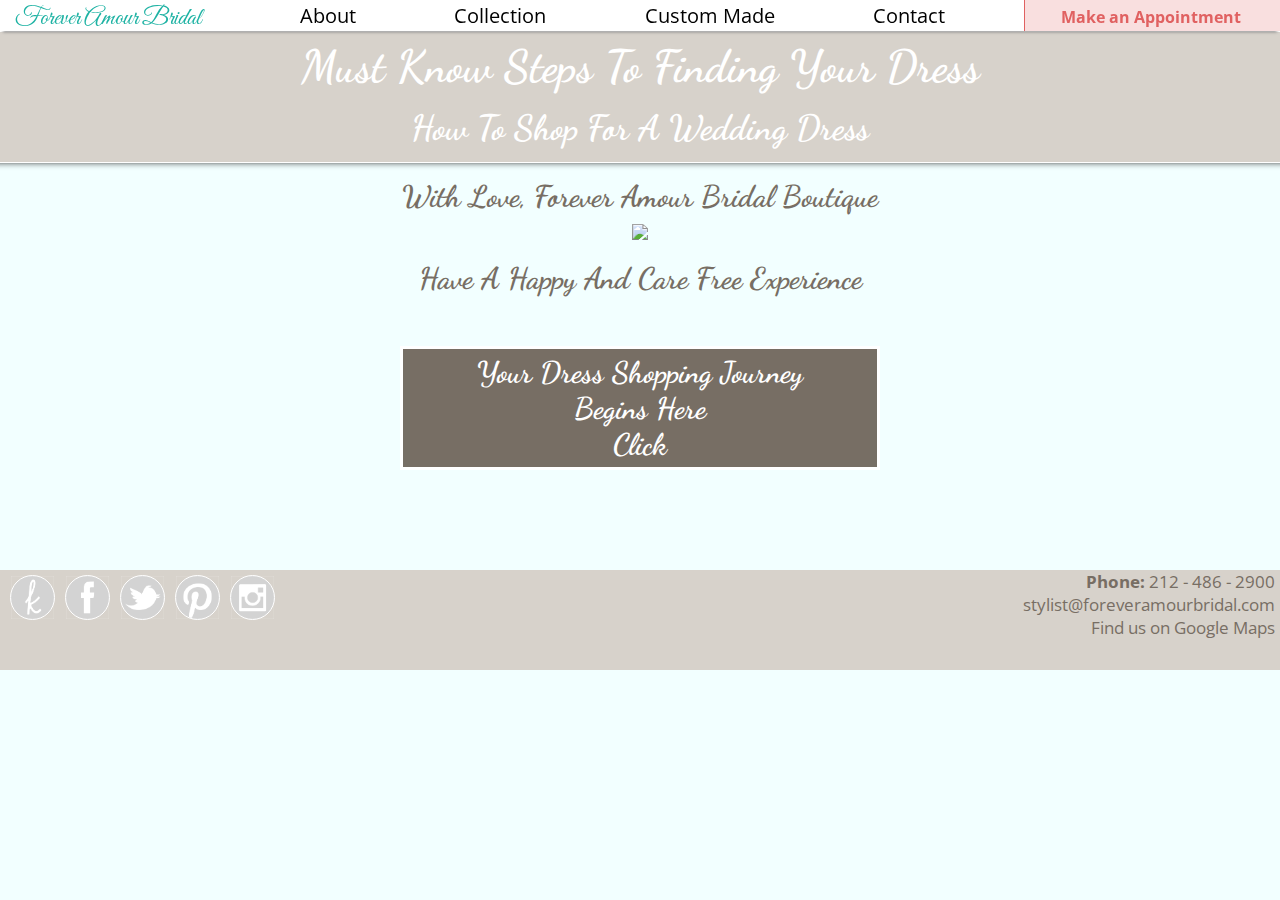
==== commit 9601eb07: "Updating gh-pages from master branch via GitBot" ====
--- a/index.html
+++ b/index.html
@@ -246,22 +246,20 @@
 
 							<img src="Images/steps.png">
 						</div>
-
 						<div class="rightIntro">
+							<div id="start"></div>
 							<p>
 								Have A Happy And Care Free Experience
 							</p>
 
-
-						</div>
-
-						<div class="clear"></div>
-					</div>
-					<div id="start"></div>
-
-
-					<div class="guideSteps guideIntro">
-
+							
+						</div>
+
+						<div class="clear"></div>
+					</div>
+
+					<div class="guideSteps guideIntro unCheckAll">
+			
 						<a class="nextStep" href="#start"><p>
 							Your Dress Shopping Journey 
 							<br>
@@ -279,12 +277,61 @@
 <!-- guide step intro -->
 			<div class="guideContainer">		
 
-<!-- guide steps one -->
+
+				<!-- guide steps one -->
 
 				<div class="guideStepOne guideSteps">
+				<div class="checkDisclaimer">
+					<p>
+						Check All Boxes To Move To Next Step
+
+					</p>
+				</div>
 				<div class="stepTitle">
 					<p>1. FIRST THOUGHTS</p>
 				</div>
+
+					<div class="flipContainer">
+						<div class="checkAndText">
+							<section title=".checkBoxes">
+								<!-- .checkBoxes -->
+									<div class="checkBoxes">
+										<input type="checkbox" value="None" id="guideOneCheckThree" name="check" class="flipBox"/>
+										<label for="guideOneCheckThree"></label>
+									</div>
+								<!-- end .checkBoxes -->
+							</section>
+
+							<div class="flip"> 
+						        <div class="card"> 
+						            <div class="face front">
+						           		<div class="box box6 shadow6 smallerText ">
+						           			
+						           			<p class="boxTitle">Your Style Starts Here</p>
+						           			<ul>
+						           				<li>
+						           					Create an inspiration board on Pintrest to share with your bridal consultant
+						           				</li>
+						           				<li>
+						           					Understand that dresses will look different on you than they do on models
+						           				</li>
+						           			</ul>
+						           			<div class="attribution">
+												<a href="http://www.freepik.com/free-vector/vintage-background-with-floral-retro-decorations_707773.htm">Designed by Freepik</a>
+											</div>
+										</div>
+						            </div> 
+						            <div class="face back fullWidth"> 
+						                <img src="Images/guideBrides/pintrestboard.png">
+						            </div> 
+						        </div> 
+							</div> 
+						</div>
+						<div class="clear"></div>
+					</div><!-- end of flip Container -->
+
+					<div class="clear"></div>
+
 					<div class="slideContainer">
 						<div class="checkAndText">
 							<section title=".checkBoxes">
@@ -298,13 +345,13 @@
 							<div class="box box5 shadow5">
 								
 					    		<p class="boxTitle">
-					    			Are Your Dress And Venue A Match
+					    			Which Venue Is Your Style?
 								</p>
 								<ul>
-									<li>Beach</li>
-									<li>Ball Room</li>
-									<li>Barn</li>
-									<li>City Loft</li>
+									<li>Beach: Sheath</li>
+									<li>Ball Room: Ball gown and bling</li>
+									<li>Barn: Lace and Vintage</li>
+									<li>City Loft: Mermaid and trumpet </li>
 								</ul>
 								<div class="attribution">
 									<a href="http://www.freepik.com/free-vector/vintage-background-with-floral-retro-decorations_707773.htm">Designed by Freepik</a>
@@ -357,14 +404,14 @@
 							<div class="box box5 shadow5">
 								
 					    		<p class="boxTitle">
-			            			Silhouettes Know What You Love
+			            			Silhouettes: Know What You Love
 			       				</p>
 			       				<ul class="smallerText">
 			       					<li>
-				            			Silhouettes define the dress style: Check out our silhouette gallery, click check box
+				            			Silhouettes: define your dress style
 				            		</li>
 				            		<li>
-				            			Try on different silhouettes to pick the one that is the best for you
+				            			Try on different silhouettes to pick the one that looks best on you
 				            		 </li>
 			       				</ul>
 								<div class="attribution">
@@ -385,54 +432,38 @@
 				
 					<div class="clear"></div>
 
+					<div class="checkDisclaimer">
+						<p>Check All Boxes To Move To Next Step
+						</p>
+					</div>
+
+					<div class="allChecked">
+						<a class="nextStep" href="#start">Click To Go To Next Step</a>
+					</div>
+				 	
+				</div>
+
+<!-- guide steps two -->
+
+				<div class="guideStepTwo guideSteps">
+					<div class="checkDisclaimer">
+						<p>Check All Boxes To Move To Next Step
+						</p>
+					</div>
+					<div class="stepTitle">
+						<p>2. GOING SHOPPING</p>
+					</div>
+					<div class="backButton">
+						<p>BACK</p>
+					</div>
+					
 					<div class="flipContainer">
 						<div class="checkAndText">
 							<section title=".checkBoxes">
 								<!-- .checkBoxes -->
 									<div class="checkBoxes">
-										<input type="checkbox" value="None" id="guideOneCheckThree" name="check" class="flipBox"/>
-										<label for="guideOneCheckThree"></label>
-									</div>
-								<!-- end .checkBoxes -->
-							</section>
-
-							<div class="flip"> 
-						        <div class="card"> 
-						            <div class="face front">
-						           		<div class="box box6 shadow6 smallerText ">
-						           			
-						           			<p class="boxTitle">Your Style Starts Here</p>
-						           			<ul>
-						           				<li>
-						           					Create an inspiration board of on Pintres to share with your bridal consultant
-						           				</li>
-						           				<li>
-						           					Understand that dresses will look different on you than they do on models
-						           				</li>
-						           			</ul>
-						           			<div class="attribution">
-												<a href="http://www.freepik.com/free-vector/vintage-background-with-floral-retro-decorations_707773.htm">Designed by Freepik</a>
-											</div>
-										</div>
-						            </div> 
-						            <div class="face back"> 
-						                <img src="Images/guideBrides/pintrestboard.png">
-						            </div> 
-						        </div> 
-							</div> 
-						</div>
-						<div class="clear"></div>
-					</div><!-- end of flip Container -->
-
-					<div class="clear"></div>
-
-					<div class="flipContainer">
-						<div class="checkAndText">
-							<section title=".checkBoxes">
-								<!-- .checkBoxes -->
-									<div class="checkBoxes">
-										<input type="checkbox" value="None" id="guideOneCheckFour" name="check" class="flipBox"/>
-										<label for="guideOneCheckFour"></label>
+										<input type="checkbox" value="None" id="guideTwoCheckOne" name="check" class="flipBox"/>
+										<label for="guideTwoCheckOne"></label>
 									</div>
 								<!-- end .checkBoxes -->
 							</section>
@@ -442,74 +473,10 @@
 						            <div class="face front">
 						           		<div class="box box6 shadow6 smallerText">
 						           			
-						           			<p class="boxTitle">
-									    		Set A Budget And Commit To It
-									    	</p>
-									    	<ul>
-									    		<li>
-									    			Be reasonable about the price - Don't go for broke
-									    		</li>
-									    		<li>
-									    			Budget for alterations, which are an additional charge
-									    		</li>
-									    		<li>
-									    			Common alterations include Hem, Bustle, and taking the dress in to fit you perfectly
-									    		</li>
-									    		<li>
-									    			Average price, is $600
-									    		</li>
-									    	</ul>
-									    	<div class="attribution">
-												<a href="http://www.freepik.com/free-vector/vintage-background-with-floral-retro-decorations_707773.htm">Designed by Freepik</a>
-											</div>
-										</div>
-						            </div> 
-						            <div class="face back"> 
-						                <img src="Images/guideBrides/weddingdress.jpg">
-						            </div> 
-						        </div> 
-							</div> 
-						</div>
-						<div class="clear"></div>
-					</div><!-- end of flip Container -->
-
-					<div class="clear"></div>
-
-					<div class="allChecked">
-						<a class="nextStep" href="#start">Click To Go To Next Step</a>
-					</div>
-				 	
-				</div>
-
-<!-- guide steps two -->
-
-				<div class="guideStepTwo guideSteps">
-					<div class="stepTitle">
-						<p>2. IT'S ALL IN THE TIMING</p>
-					</div>
-					<div class="backButton">
-						<p>BACK</p>
-					</div>
-					<div class="flipContainer">
-						<div class="checkAndText">
-							<section title=".checkBoxes">
-								<!-- .checkBoxes -->
-									<div class="checkBoxes">
-										<input type="checkbox" value="None" id="guideTwoCheckOne" name="check" class="flipBox"/>
-										<label for="guideTwoCheckOne"></label>
-									</div>
-								<!-- end .checkBoxes -->
-							</section>
-
-							<div class="flip"> 
-						        <div class="card"> 
-						            <div class="face front">
-						           		<div class="box box6 shadow6 smallerText">
-						           			
-						           			<p class="hideThis boxTitle">Perfect timing</p>
+						           			<p class="hideThis boxTitle">Perfect Timing</p>
 						           			<ul class="hideThis">
 						           				<li>
-						           					Allow 1 year to 8 months to shop
+						           					Allow 8 months to 1 year to shop
 						           				</li>
 						           				<li>
 						           					Add 3 months for alterations
@@ -575,73 +542,48 @@
 						</div>
 						<div class="clear"></div>
 					</div><!-- end of flip Container -->
-
-					<div class="backButton">
-						<p>BACK</p>
-					</div>
-
-					<div class="clear"></div>
-
-					<div class="notChecked">
-						<a class="nextStep" href="#start">Click To Go To Next Step</a>
-					</div>
-					
-				</div>
-			
-
-<!-- guide steps three -->
-
-
-				<div class="guideStepThree guideSteps">
-					<div class="stepTitle">
-						<p>3. VISITING THE BRIDAL SALON</p>
-					</div>
-					<div class="backButton">
-						<p>BACK</p>
-					</div>
+					<div class="clear"></div>
+
 					<div class="flipContainer">
 						<div class="checkAndText">
 							<section title=".checkBoxes">
 								<!-- .checkBoxes -->
 									<div class="checkBoxes">
-										<input type="checkbox" value="None" id="guideThreeCheckOne" name="check" class="flipBox"/>
-										<label for="guideThreeCheckOne"></label>
-									</div>
-								<!-- end .checkBoxes -->
-							</section>
-
-							<div class="flip guideThreeCheckOneFlip"> 
+										<input type="checkbox" value="None" id="guideOneCheckFour" name="check" class="flipBox"/>
+										<label for="guideOneCheckFour"></label>
+									</div>
+								<!-- end .checkBoxes -->
+							</section>
+
+							<div class="flip"> 
 						        <div class="card"> 
 						            <div class="face front">
-						           		<div class="box box6 shadow6 guideThreeCheckOne">
+						           		<div class="box box6 shadow6 smallerText">
 						           			
-								    		<p class="boxTitle">
-						            			Read Reviews About The Salon 
-						            		</p>
-						            		<ul class="smallerText">
-												<li>
-													Book an appointment in advance
-												</li>
-												<li>
-													Ask the price range of the dresses
-												</li>
-												<li>
-													Share details and Pintrest/ photos about your wedding and dresses you love!
-							            		</li>
-							            		<li>
-							            			Check us Out on:
-							            			<br>
-							            			<a href="https://www.theknot.com/marketplace/forever-amour-bridal-boutique-new-york-ny-546587">
-							            			THE KNOT</a>
-							            		</li>
-						            		</ul>
-						            		<div class="attribution">
+						           			<p class="boxTitle">
+									    		Set A Budget And Commit To It
+									    	</p>
+									    	<ul>
+									    		<li>
+									    			Be reasonable about the price - Don't go for broke
+									    		</li>
+									    		<li>
+									    			Budget for alterations, which are an additional charge
+									    		</li>
+									    		<li>
+									    			Common alterations include Hem, Bustle, and taking the dress in to fit you perfectly
+									    		</li>
+									    		<li>
+									    			Average alteration price, is $600
+									    		</li>
+									    	</ul>
+									    	<div class="attribution">
 												<a href="http://www.freepik.com/free-vector/vintage-background-with-floral-retro-decorations_707773.htm">Designed by Freepik</a>
 											</div>
 										</div>
 						            </div> 
 						            <div class="face back"> 
-						                <img theKnotImg src="Images/guideBrides/theKnot.gif">
+						                <img src="Images/guideBrides/weddingdress.jpg">
 						            </div> 
 						        </div> 
 							</div> 
@@ -651,6 +593,86 @@
 
 					<div class="clear"></div>
 
+					<div class="flipContainer">
+						<div class="checkAndText">
+							<section title=".checkBoxes">
+								<!-- .checkBoxes -->
+									<div class="checkBoxes">
+										<input type="checkbox" value="None" id="guideFiveCheckTwo" name="check" class="flipBox"/>
+										<label for="guideFiveCheckTwo"></label>
+									</div>
+								<!-- end .checkBoxes -->
+							</section>
+
+							<div class="flip"> 
+						        <div class="card"> 
+						            <div class="face front">
+						           		<div class="box box6 shadow6 smallerText">
+						           		
+						           		<p class="boxTitle">About The Dress And You</p>
+							           		<ul>
+							           			<li>
+							            			Try on the styles you already have in mind
+							            		</li>
+							            		<li>
+							            			keep an open mind!!!
+							            		</li>
+									    		<li>
+							            			Understand that the dresses you try on will not be your exact size 
+							            			<br>
+							            			they will be clipped to fit you
+												</li>
+												<li>
+													Don’t get discouraged
+												</li>
+											</ul>
+											<div class="attribution">
+												<a href="http://www.freepik.com/free-vector/vintage-background-with-floral-retro-decorations_707773.htm">Designed by Freepik</a>
+											</div>
+										</div>
+						            </div> 
+						            <div class="face back"> 
+						                <img src="Images/guideBrides/dressAndYou.jpg">
+						            </div> 
+						        </div> 
+							</div> 
+						</div>
+						<div class="clear"></div>
+					</div><!-- end of flip Container -->
+
+					<div class="clear"></div>
+
+
+					<div class="backButton">
+						<p>BACK</p>
+					</div>
+
+					<div class="clear"></div>
+					<div class="checkDisclaimer">
+						<p>Check All Boxes To Move To Next Step
+						</p>
+					</div>
+					<div class="allChecked">
+						<a class="nextStep" href="#start">Click To Go To Next Step</a>
+					</div>
+					
+				</div>
+			
+
+<!-- guide steps three -->
+
+
+				<div class="guideStepThree guideSteps">
+					<div class="checkDisclaimer">
+						<p>Check All Boxes To Move To Next Step
+						</p>
+					</div>
+					<div class="stepTitle">
+						<p>3. PREPERATIONS</p>
+					</div>
+					<div class="backButton">
+						<p>BACK</p>
+					</div>
 					<div class="flipContainer">
 						<div class="checkAndText">
 							<section title=".checkBoxes">
@@ -667,13 +689,13 @@
 						            <div class="face front">
 						           		<div class="box box6 shadow6 guideThreeCheckTwo smallerText">
 						           			
-						           			<p class="boxTitle">Going Shopping</p>
+						           			<p class="boxTitle">Number Of Friends To Bring</p>
 						           			<ul>
 						           				<li>
 							            			Shop with 1 or 2 close friends or family members
 												</li>
 												<li>
-							            			You can lose your voice in a large entourage of opinions
+							            			You can loose your voice in a large entourage of opinions
 							            		</li>
 							            		<li>
 							            			It's your day and your dress so it's your decision --
@@ -714,11 +736,11 @@
 						           		<div class="box box6 shadow6 guideThreeCheckThree smallerText">
 											
 						           			<p class="boxTitle">
-						           				Share With Those Who Couldn't Come
+						           				Share With Those Who Could not Come
 						           			</p>
 						           			<ul>
 						           				<li>
-						           					Use FaceTime with family who live to far to be with you at the salon
+						           					FaceTime with family who live to far to be with you at the salon
 						           				</li>
 						           				<li>
 						           					Take photos to capture the joy and excitement of your journey
@@ -729,7 +751,7 @@
 											</div>
 										</div>
 						            </div> 
-						            <div class="face back"> 
+						            <div class="face back fullWidth"> 
 						                <img src="Images/guideBrides/shoppingWithFriendsTwo.jpg">
 						            </div> 
 						        </div> 
@@ -739,83 +761,8 @@
 
 					</div><!-- end of flip Container -->
 
-					<div class="slideContainer">
-						<div class="checkAndText">
-							<section title=".checkBoxes">
-								<!-- .checkBoxes -->
-									<div class="checkBoxes">
-										<input type="checkbox" value="None" id="guideThreeCheckFour" name="check" class="slideBox"/>
-										<label for="guideThreeCheckFour"></label>
-									</div>
-								<!-- end .checkBoxes -->
-							</section>
-							<div class="box box5 shadow5">
-								
-					    		<p>
-					    			Look At OUR Happy Awesome Boutique
-					    		</p>
-					    		<div class="shadows">
-					    			Come check us out at Forever Amour Bridal Boutique
-					    		</div>
-								<div class="attribution">
-									<a href="http://www.freepik.com/free-vector/vintage-background-with-floral-retro-decorations_707773.htm">Designed by Freepik</a>
-								</div>
-							</div>
-						</div>
-						<div class="clear"></div>
-						<div class="slide"> 
-					        <div class="imgGallery">
-					        	<div class="imgDisplay">
-					        		<div class="backArrow imgArrows">
-										<i class="fa fa-chevron-left" aria-hidden="true"></i>
-									</div>
-									<div class="fowardArrow imgArrows">
-										<i class="fa fa-chevron-right" aria-hidden="true"></i>
-									</div>
-					        		<ul class="imgList">
-						        		<li>
-						        			<img class="thumbnail" src="Images/guideBrides/ourBotiqueOne.jpg">
-						        		</li>
-						        		<li>
-						        			<img class="thumbnail" src="Images/guideBrides/ourBotiqueTwo.jpg">
-						        		</li>
-						        		<li>
-						        			<img class="thumbnail" src="Images/guideBrides/ourBotiqueThree.jpg">
-						        		</li>
-						        		<li>
-						        			<img class="thumbnail" src="Images/guideBrides/ourBotiqueFour.jpg">
-						        		</li>
-						        	</ul>
-						        	<div class="bigImg">
-						        		<img src="Images/guideBrides/ourBotiqueOne.jpg">
-						        	</div>
-					        	</div>
-					        </div>
-						</div><!-- end of slide -->
-						<div class="clear"></div>
-					</div><!-- end of slide Container -->
-
-					<div class="clear"></div>
-					<div class="backButton">
-						<p>BACK</p>
-					</div>
-
-					<div class="allChecked">
-						<a class="nextStep" href="#start">Click To Go To Next Step</a>
-					</div>
-				</div>
-
-
-<!-- guide steps four -->
-
-
-				<div class="guideStepFour guideSteps">
-				<div class="stepTitle">
-					<p>4. BRING THE LITTLE THINGS</p>
-				</div>
-				<div class="backButton">
-						<p>BACK</p>
-				</div>
+					<div class="clear"></div>
+					
 					<div class="flipContainer">
 						<div class="checkAndText">
 							<section title=".checkBoxes">
@@ -833,7 +780,7 @@
 						           		<div class="box box6 shadow6">
 						           			
 								    		<p class="boxTitle">
-						            			Undergarments Necessary 
+						            			Necessary Undergarments
 						            		</p>
 						            		<ul>
 						            			<li>
@@ -862,6 +809,8 @@
 
 					<div class="clear"></div>
 
+
+
 					<div class="flipContainer">
 						<div class="checkAndText">
 							<section title=".checkBoxes">
@@ -879,7 +828,7 @@
 						           		<div class="box box6 shadow6">
 						           			
 						           			<p class="boxTitle">
-						           				The Final Touches
+						           				Accessories
 						           			</p>
 							           		<ul>
 							           			<li>
@@ -889,7 +838,7 @@
 							            			Wear little/no make-up to keep dress samples clean
 							            		</li>
 							            		<li>
-													Shoes optional
+													Shoes optional at fittings
 							            		</li>
 							           		</ul>
 							           		<div class="attribution">
@@ -897,7 +846,7 @@
 											</div>
 										</div>
 						            </div> 
-						            <div class="face back"> 
+						            <div class="face back fullWidth"> 
 						                <img src="Images/guideBrides/veil.jpg">
 						            </div> 
 						        </div> 
@@ -908,204 +857,7 @@
 
 					<div class="clear"></div>
 
-					<div class="backButton">
-						<p>BACK</p>
-					</div>
-
-					<div class="allChecked">
-						<a class="nextStep" href="#start">Click To Go To Next Step</a>
-					</div>
-				</div>
-
-<!-- guide steps Five -->
-
-				<div class="guideStepFive guideSteps">
-				<div class="stepTitle">
-					<p>5. IT's TIME TO TRY ON DRESSES!</p>
-				</div>
-				<div class="backButton">
-						<p>BACK</p>
-				</div>
-
-					<div class="flipContainer">
-						<div class="checkAndText">
-							<section title=".checkBoxes">
-								<!-- .checkBoxes -->
-									<div class="checkBoxes">
-										<input type="checkbox" value="None" id="guideFiveCheckTwo" name="check" class="flipBox"/>
-										<label for="guideFiveCheckTwo"></label>
-									</div>
-								<!-- end .checkBoxes -->
-							</section>
-
-							<div class="flip"> 
-						        <div class="card"> 
-						            <div class="face front">
-						           		<div class="box box6 shadow6 smallerText">
-						           		
-						           		<p class="boxTitle">About The Dress And You</p>
-							           		<ul>
-							           			<li>
-							            			Try on the styles you already have in mind
-							            		</li>
-							            		<li>
-							            			And keep an open mind!!!
-							            		</li>
-									    		<li>
-							            			Understand that the dresses you try on will not be your exact size they will clipped to fit you
-												</li>
-												<li>
-													Don’t get discouraged
-												</li>
-											</ul>
-											<div class="attribution">
-												<a href="http://www.freepik.com/free-vector/vintage-background-with-floral-retro-decorations_707773.htm">Designed by Freepik</a>
-											</div>
-										</div>
-						            </div> 
-						            <div class="face back"> 
-						                <img src="Images/guideBrides/dressAndYou.jpg">
-						            </div> 
-						        </div> 
-							</div> 
-						</div>
-						<div class="clear"></div>
-					</div><!-- end of flip Container -->
-
-					<div class="clear"></div>
-
-					<div class="flipContainer">
-						<div class="checkAndText">
-							<section title=".checkBoxes">
-								<!-- .checkBoxes -->
-									<div class="checkBoxes">
-										<input type="checkbox" value="None" id="guideFiveCheckThree" name="check" class="flipBox"/>
-										<label for="guideFiveCheckThree"></label>
-									</div>
-								<!-- end .checkBoxes -->
-							</section>
-
-							<div class="flip"> 
-						        <div class="card"> 
-						            <div class="face front">
-						           		<div class="box box6 shadow6 smallerText">
-						           			
-						           			<p class="boxTitle"> Making Appointment</p>
-						           			<ul>
-						           				<li>
-							            			No need to visit more than 3-4 salons
-												</li>
-												<li>
-							            			It gets overwhelming
-							            		</li>
-							            		<li>
-							            			Know the type of store your confortable shopping - large, small and boutique  
-							            		</li>
-						           			</ul>
-						           			<div class="attribution">
-												<a href="http://www.freepik.com/free-vector/vintage-background-with-floral-retro-decorations_707773.htm">Designed by Freepik</a>
-											</div>
-										</div>
-						            </div> 
-						            <div class="face back"> 
-						                <img src="Images/guideBrides/dressAndYouTwo.jpg">
-						            </div> 
-						        </div> 
-							</div> 
-						</div>
-						<div class="clear"></div>
-					</div><!-- end of flip Container -->
-
-					<div class="clear"></div>
-
-					<div class="slideContainer">
-						<div class="checkAndText">
-							<section title=".checkBoxes">
-								<!-- .checkBoxes -->
-									<div class="checkBoxes">
-										<input type="checkbox" value="None" id="guideFiveCheckFour" name="check" class="slideBox"/>
-										<label for="guideFiveCheckFour"></label>
-									</div>
-								<!-- end .checkBoxes -->
-							</section>
-							<div class="box box5 shadow5 justTitles">
-								
-					    		<p>
-			            			Check Us Out At:
-			            		</p>
-								<p>
-			            			<a href="https://www.theknot.com/marketplace/forever-amour-bridal-boutique-new-york-ny-546587">Forever Amour Bridal The Knot</a>
-			    
-								<p>
-								<p>
-									See Our Great Reviews
-								</p>
-								<div class="imgDiv">
-									<a href="https://www.theknot.com/marketplace/forever-amour-bridal-boutique-new-york-ny-546587">
-										<img src="Images/SocialMediaIcons/Knot_SocialIcon_transparent.png">
-									</a>
-								</div>
-								<div class="attribution">
-									<a href="http://www.freepik.com/free-vector/vintage-background-with-floral-retro-decorations_707773.htm">Designed by Freepik</a>
-								</div>
-							</div>
-						</div>
-						<div class="clear"></div>
-						<div class="slide"> 
-					        <div class="imgGallery">
-					        	<div class="imgDisplay">
-					        		<div class="backArrow imgArrows">
-										<i class="fa fa-chevron-left" aria-hidden="true"></i>
-									</div>
-									<div class="fowardArrow imgArrows">
-										<i class="fa fa-chevron-right" aria-hidden="true"></i>
-									</div>
-					        		<ul class="imgList">
-						        		<li>
-						        			<img class="thumbnail" src="Images/guideBrides/reviewsTwo.jpg">
-						        		</li>
-						        		<li>
-						        			<img class="thumbnail" src="Images/guideBrides/reviewsOne.jpg">
-						        		</li>
-						        		<li>
-						        			<img class="thumbnail" src="Images/guideBrides/reviewsThree.jpg">
-						        		</li>
-						        		<li>
-						        			<img class="thumbnail" src="Images/guideBrides/reviewsFour.jpg">
-						        		</li>
-						        	</ul>
-						        	<div class="bigImg">
-						        		<img src="Images/guideBrides/reviewsTwo.jpg">
-						        	</div>
-					        	</div>
-					        </div>
-						</div><!-- end of slide -->
-						<div class="clear"></div>
-					</div><!-- end of slide Container -->
-
-					<div class="clear"></div>
-
-					<div class="backButton">
-						<p>BACK</p>
-					</div>
-
-					<div class="allChecked">
-						<a class="nextStep" href="#start">Click To Go To Next Step</a>
-					</div>
-				</div>
-
-
-<!-- guide steps six -->
-
-				<div class="guideStepSix guideSteps">
-				<div class="stepTitle">
-					<p>6. YOU KNOW IT'S THE ONE WHEN</p>
-				</div>
-
-				<div class="backButton">
-						<p>BACK</p>
-				</div>
-					<div class="flipContainer">
+					 <div class="flipContainer">
 						<div class="checkAndText">
 							<section title=".checkBoxes">
 								<!-- .checkBoxes -->
@@ -1138,8 +890,8 @@
 										</div>
 										</div>
 						            </div> 
-						            <div class="face back"> 
-						                <img src="Images/guideBrides/number6.jpg">
+						            <div class="face back lastImg"> 
+						                <img src="Images/guideBrides/JustinAlexander_2-brighter-smaller.jpg">
 						            </div> 
 						        </div> 
 							</div> 
@@ -1148,26 +900,96 @@
 					</div><!-- end of flip Container -->
 
 					<div class="clear"></div>
-					
+
+					<div class="backButton">
+						<p>BACK</p>
+					</div>
+					<div class="checkDisclaimer">
+						<p>Check All Boxes To Move To Next Step
+						</p>
+					</div>
+					<div class="allChecked">
+						<a class="nextStep" href="#start">Click To Go To Next Step</a>
+					</div>
+				</div>
+
+
+<!-- guide steps four -->
+
+
+				<div class="guideStepFour guideSteps">
+				<div class="checkDisclaimer">
+					<p>Check All Boxes To Move To Next Step
+					</p>
+				</div>
+				<div class="stepTitle">
+					<p>4. INCLUDE US IN YOUR SEARCH</p>
+				</div>
+				<div class="backButton">
+						<p>BACK</p>
+				</div>
+					<div class="flipContainer">
+						<div class="checkAndText">
+							<section title=".checkBoxes">
+								<!-- .checkBoxes -->
+									<div class="checkBoxes">
+										<input type="checkbox" value="None" id="guideFiveCheckThree" name="check" class="flipBox"/>
+										<label for="guideFiveCheckThree"></label>
+									</div>
+								<!-- end .checkBoxes -->
+							</section>
+
+							<div class="flip"> 
+						        <div class="card"> 
+						            <div class="face front">
+						           		<div class="box box6 shadow6 smallerText">
+						           			
+						           			<p class="boxTitle"> Making Appointment</p>
+						           			<ul>
+						           				<li>
+							            			No need to visit more than 3-4 salons
+												</li>
+												<li>
+							            			It gets overwhelming
+							            		</li>
+							            		<li>
+							            			Know the type of store you're confortable shopping in - large, small and boutique  
+							            		</li>
+						           			</ul>
+						           			<div class="attribution">
+												<a href="http://www.freepik.com/free-vector/vintage-background-with-floral-retro-decorations_707773.htm">Designed by Freepik</a>
+											</div>
+										</div>
+						            </div> 
+						            <div class="face back"> 
+						                <img src="Images/guideBrides/dressAndYouTwo.jpg">
+						            </div> 
+						        </div> 
+							</div> 
+						</div>
+						<div class="clear"></div>
+					</div><!-- end of flip Container -->
+
+					<div class="clear"></div>
 					<div class="slideContainer">
 						<div class="checkAndText">
 							<section title=".checkBoxes">
 								<!-- .checkBoxes -->
 									<div class="checkBoxes">
-										<input type="checkbox" value="None" id="guideSixCheckTwo" name="check" class="slideBox"/>
-										<label for="guideSixCheckTwo"></label>
-									</div>
-								<!-- end .checkBoxes -->
-							</section>
-							<div class="box box5 shadow5 largerTextP justTitles">
+										<input type="checkbox" value="None" id="guideThreeCheckFour" name="check" class="slideBox"/>
+										<label for="guideThreeCheckFour"></label>
+									</div>
+								<!-- end .checkBoxes -->
+							</section>
+							<div class="box box5 shadow5">
 								
 					    		<p>
-					    			Look At These Happy Brides With Joy
+					    			Look At OUR Happy Awesome Boutique
 					    		</p>
-					    		<p>
-					    			This Will Be You!!!!!
-					    		</p>
-					    		<div class="attribution">
+					    		<div class="shadows">
+					    			Come check us out at Forever Amour Bridal Boutique
+					    		</div>
+								<div class="attribution">
 									<a href="http://www.freepik.com/free-vector/vintage-background-with-floral-retro-decorations_707773.htm">Designed by Freepik</a>
 								</div>
 							</div>
@@ -1184,20 +1006,20 @@
 									</div>
 					        		<ul class="imgList">
 						        		<li>
-						        			<img class="thumbnail" src="Images/guideBrides/JustinAlexander_2-brighter-smaller.jpg">
+						        			<img class="thumbnail" src="Images/guideBrides/ourBotiqueOne.jpg">
 						        		</li>
 						        		<li>
-						        			<img class="thumbnail" src="Images/guideBrides/happyTwoBride.jpg">
+						        			<img class="thumbnail" src="Images/guideBrides/ourBotiqueTwo.jpg">
 						        		</li>
 						        		<li>
-						        			<img class="thumbnail" src="Images/guideBrides/happyThreeBride.jpg">
+						        			<img class="thumbnail" src="Images/guideBrides/ourBotiqueThree.jpg">
 						        		</li>
 						        		<li>
-						        			<img class="thumbnail" src="Images/guideBrides/happyFourBride.jpg">
+						        			<img class="thumbnail" src="Images/guideBrides/ourBotiqueFour.jpg">
 						        		</li>
 						        	</ul>
 						        	<div class="bigImg">
-						        		<img src="Images/guideBrides/JustinAlexander_2-brighter-smaller.jpg">
+						        		<img src="Images/guideBrides/ourBotiqueOne.jpg">
 						        	</div>
 					        	</div>
 					        </div>
@@ -1206,14 +1028,87 @@
 					</div><!-- end of slide Container -->
 
 					<div class="clear"></div>
+
+					<div class="slideContainer">
+						<div class="checkAndText">
+							<section title=".checkBoxes">
+								<!-- .checkBoxes -->
+									<div class="checkBoxes">
+										<input type="checkbox" value="None" id="guideFiveCheckFour" name="check" class="slideBox"/>
+										<label for="guideFiveCheckFour"></label>
+									</div>
+								<!-- end .checkBoxes -->
+							</section>
+							<div class="box box5 shadow5 justTitles">
+								
+					    		<p>
+			            			Check Us Out At:
+			            		</p>
+								<p>
+			            			<a href="https://www.theknot.com/marketplace/forever-amour-bridal-boutique-new-york-ny-546587" target="_blank">Forever Amour Bridal The Knot</a>
+			    
+								<p>
+								<p>
+									See Our Great Reviews
+								</p>
+								<div class="imgDiv">
+									<a href="https://www.theknot.com/marketplace/forever-amour-bridal-boutique-new-york-ny-546587">
+										<img src="Images/SocialMediaIcons/Knot_SocialIcon_transparent.png">
+									</a>
+								</div>
+								<div class="attribution">
+									<a href="http://www.freepik.com/free-vector/vintage-background-with-floral-retro-decorations_707773.htm">Designed by Freepik</a>
+								</div>
+							</div>
+						</div>
+						<div class="clear"></div>
+						<div class="slide"> 
+					        <div class="imgGallery">
+					        	<div class="imgDisplay">
+					        		<div class="backArrow imgArrows">
+										<i class="fa fa-chevron-left" aria-hidden="true"></i>
+									</div>
+									<div class="fowardArrow imgArrows">
+										<i class="fa fa-chevron-right" aria-hidden="true"></i>
+									</div>
+					        		<ul class="imgList">
+						        		<li>
+						        			<img class="thumbnail" src="Images/guideBrides/reviewsTwo.jpg">
+						        		</li>
+						        		<li>
+						        			<img class="thumbnail" src="Images/guideBrides/reviewsOne.jpg">
+						        		</li>
+						        		<li>
+						        			<img class="thumbnail" src="Images/guideBrides/reviewsThree.jpg">
+						        		</li>
+						        		<li>
+						        			<img class="thumbnail" src="Images/guideBrides/reviewsFour.jpg">
+						        		</li>
+						        	</ul>
+						        	<div class="bigImg">
+						        		<img src="Images/guideBrides/reviewsTwo.jpg">
+						        	</div>
+					        	</div>
+					        </div>
+						</div><!-- end of slide -->
+						<div class="clear"></div>
+					</div><!-- end of slide Container -->
+
+					<div class="clear"></div>
+
 					<div class="backButton">
 						<p>BACK</p>
 					</div>
-
+					<div class="checkDisclaimer">
+						<p>Check All Boxes To Move To Next Step
+						</p>
+					</div>
 					<div class="allChecked">
 						<a class="nextStep" href="#start">Click To Go To Next Step</a>
 					</div>
 				</div>
+
+
 <!-- guide step end -->				
 				<div class="guideSteps guideEnd">
 					<img src="Images/guideBrides/smile.jpg"> 
--- a/CSS/imageFlip.css
+++ b/CSS/imageFlip.css
@@ -204,7 +204,7 @@
   text-align: left;
   font-size: 19px;
   /*color: #1db2a3;*/
-  color: black;
+  color: #35586C;
 
 }
 .shadow5 ul li , .shadow6 ul li {
@@ -627,6 +627,14 @@
     width: 70%;
     height: 100%;
   }
+  .flip .card.flipped .lastImg img {
+    width: 45%;
+    height: 100%;
+  }
+  .flip .card.flipped .fullWidth img {
+    width: 100%;
+    height: 100%;
+  }
   .backArrow {
     color: white;
   }
--- a/CSS/guide.css
+++ b/CSS/guide.css
@@ -235,7 +235,7 @@
         margin-bottom: 10px;
         padding: 5px 0px 5px 0px;
         border-bottom: solid 1px white;
-        background-color: #F99E76;
+        background-color: #ab989d;
         box-shadow: 4 0px 2px -2px gray;
         display: none;
     }
@@ -244,12 +244,21 @@
       color: white;
     }
     .allChecked p {
-      font-size: 24px;
+      font-size: 12px;
       color: white;
       font-weight: bold;
     }
 
     .notChecked {
+        text-align: center;
+        width: 100%; 
+        margin-bottom: 10px;
+        padding: 5px 0px 5px 0px;
+        border-bottom: solid 1px white;
+        background-color: #ab989d;
+        box-shadow: 4 0px 2px -2px gray;
+    }
+    .checkDisclaimer {
         text-align: center;
         width: 100%; 
         margin-bottom: 10px;
@@ -257,8 +266,16 @@
         border-bottom: solid 1px white;
         background-color: #F99E76;
         box-shadow: 4 0px 2px -2px gray;
-    }
-
+        width: 320px;
+        margin: 0 auto;
+        margin-bottom: 10px;
+    }
+
+    .checkDisclaimer p {
+        color: white;
+        font-size: 17px;
+        padding: 0px;
+    }
     .backButton {
         text-align: center;
         width: 80px; 
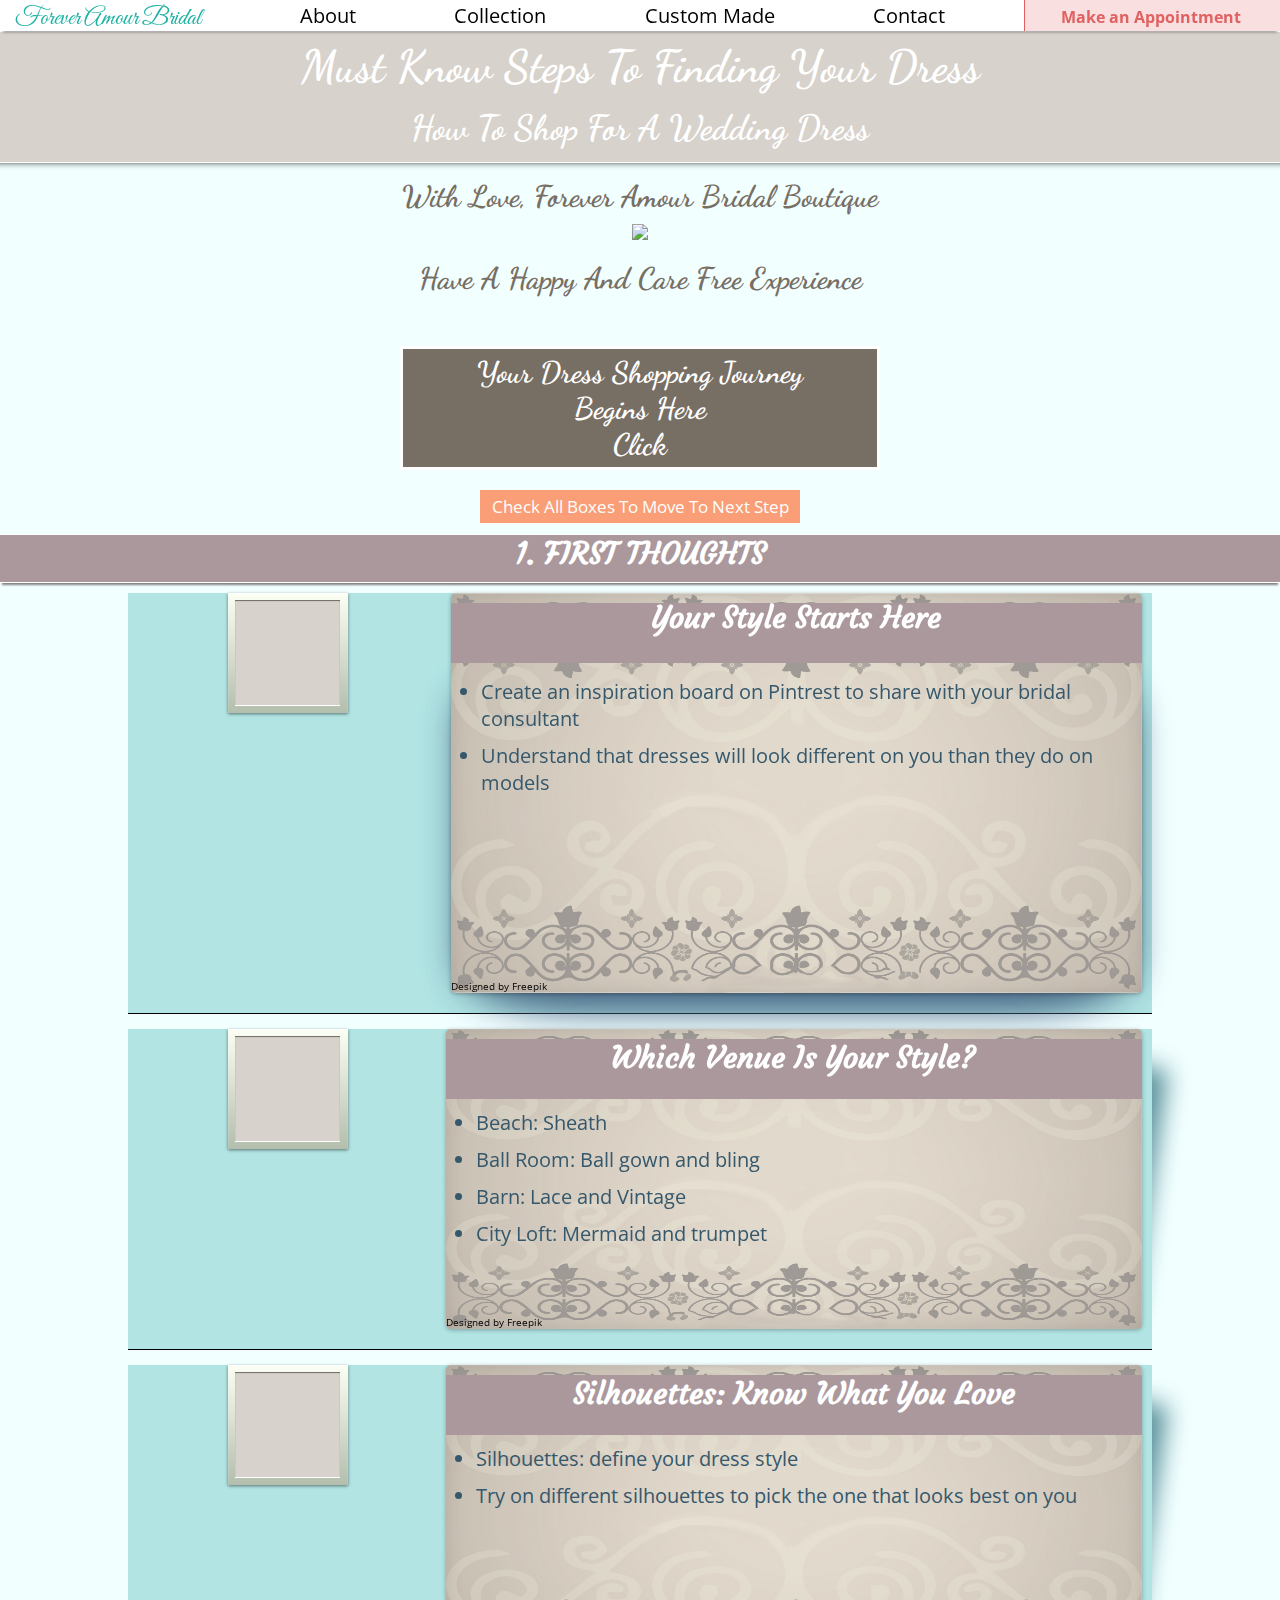
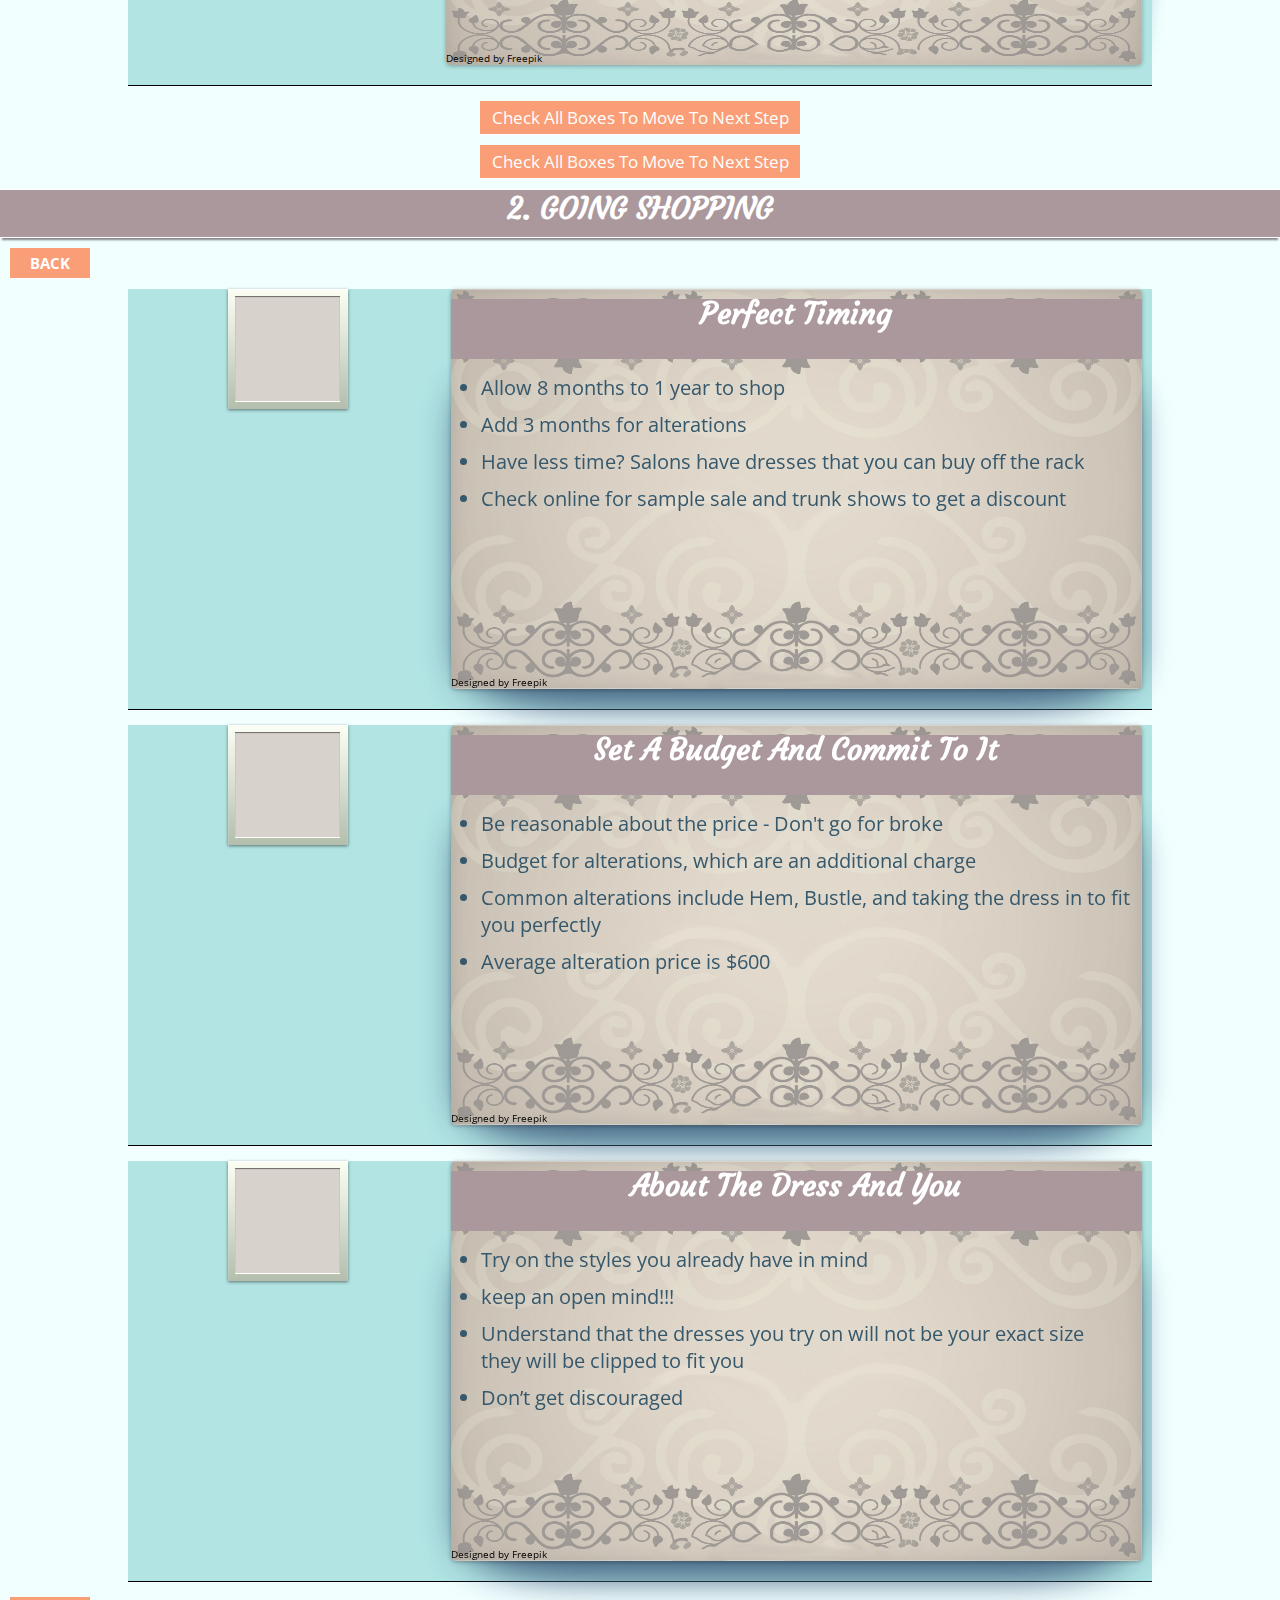
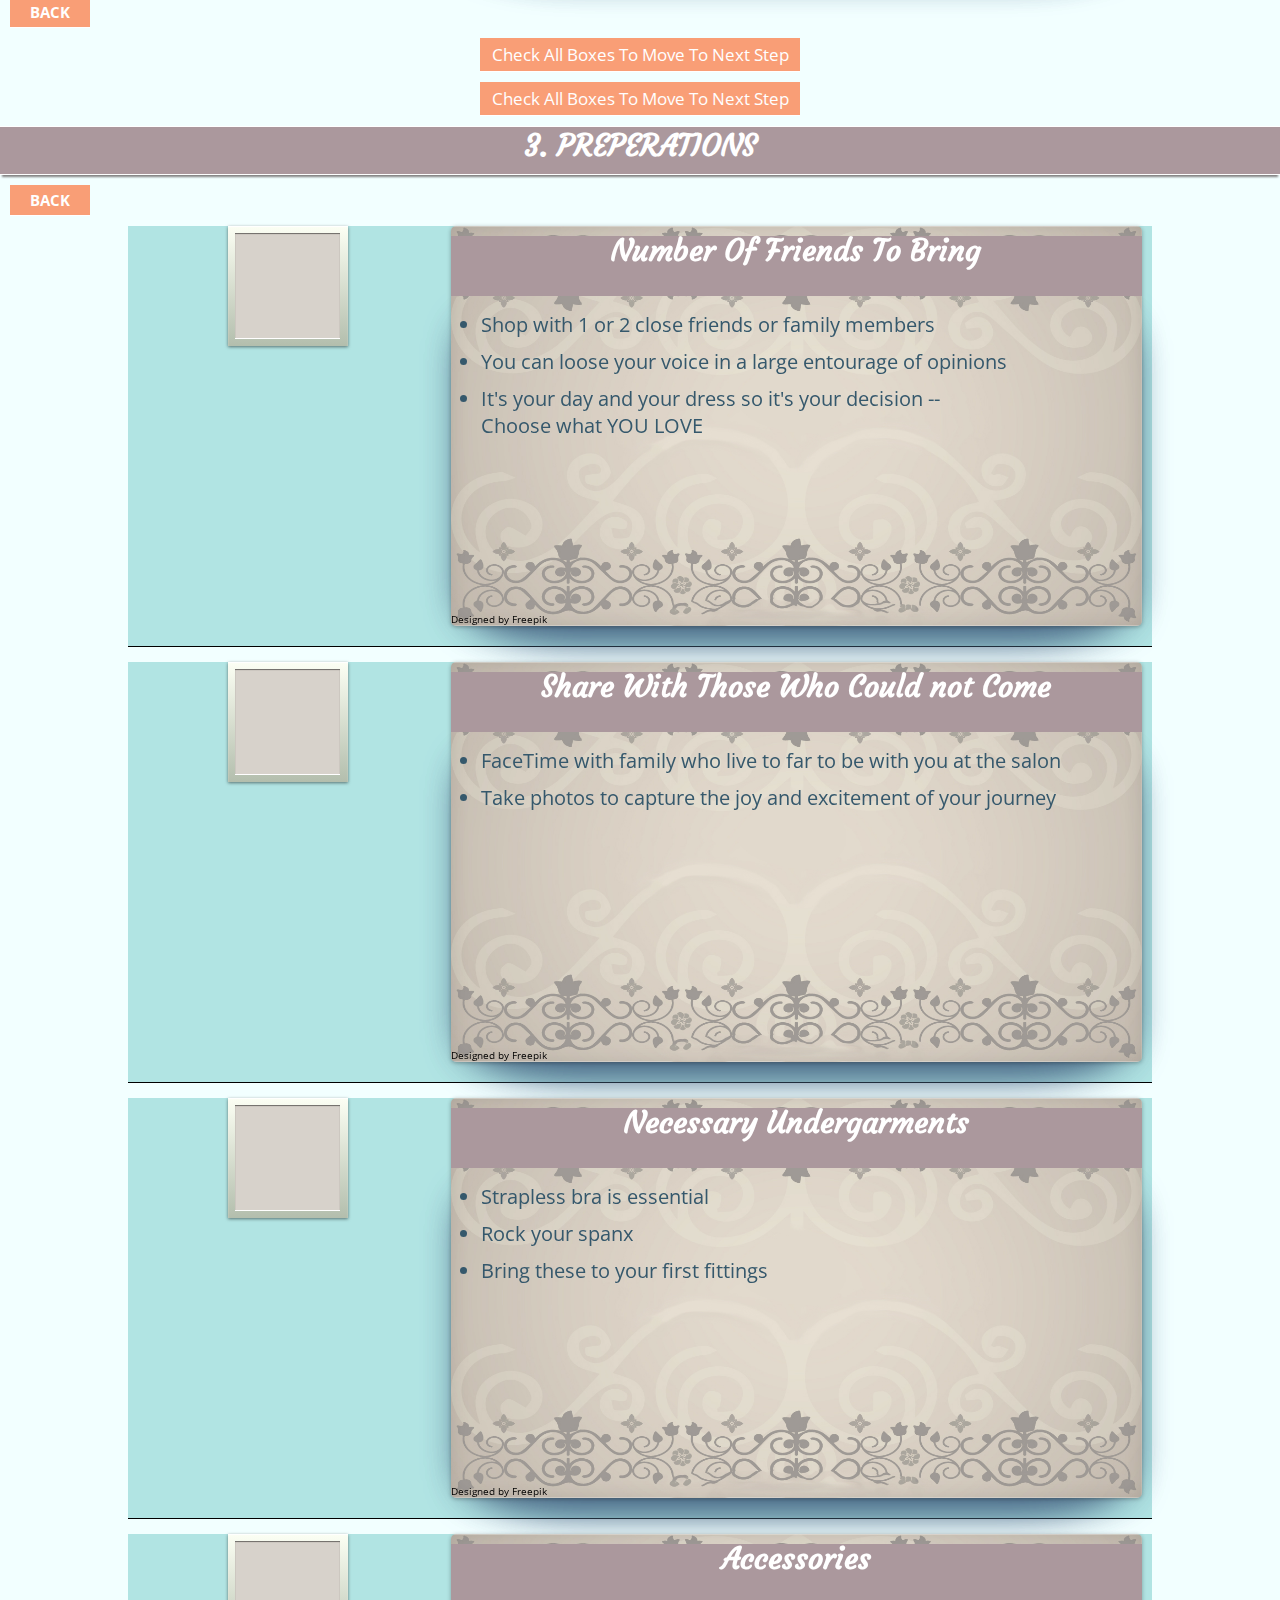
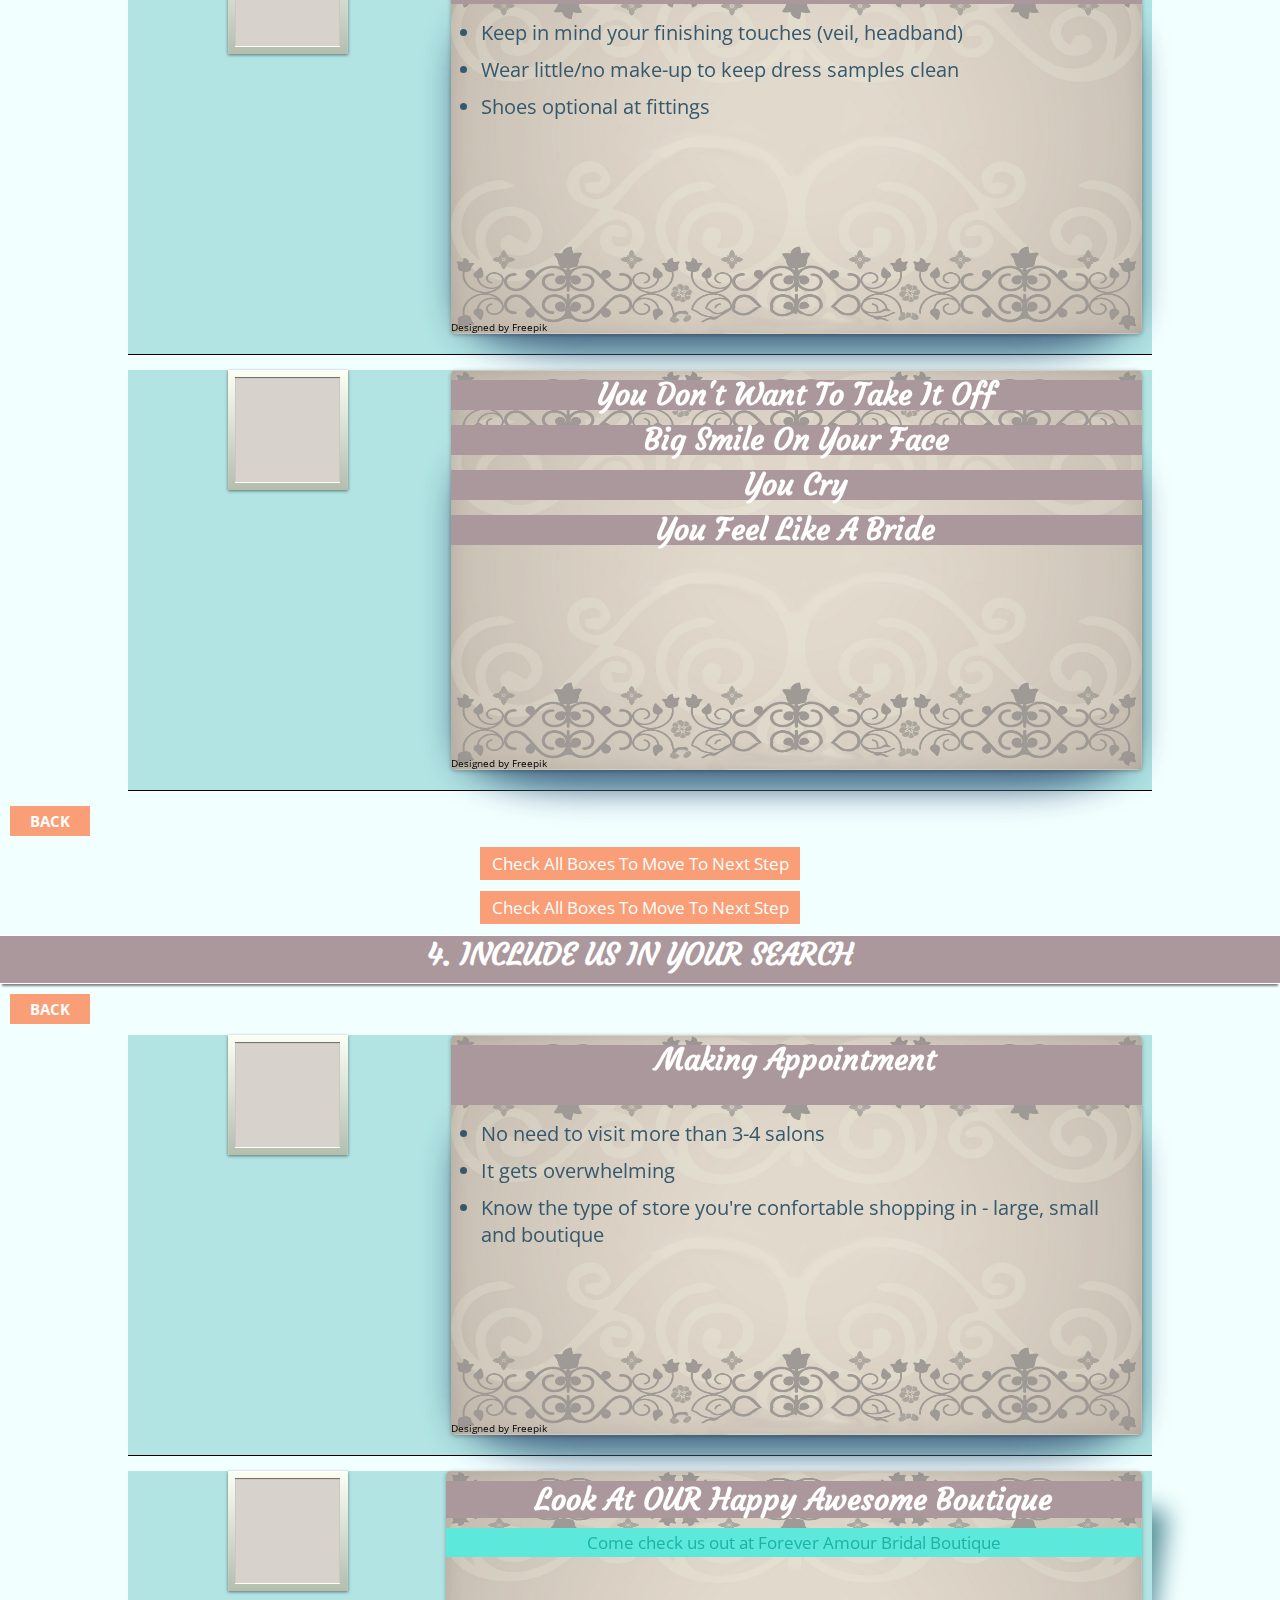
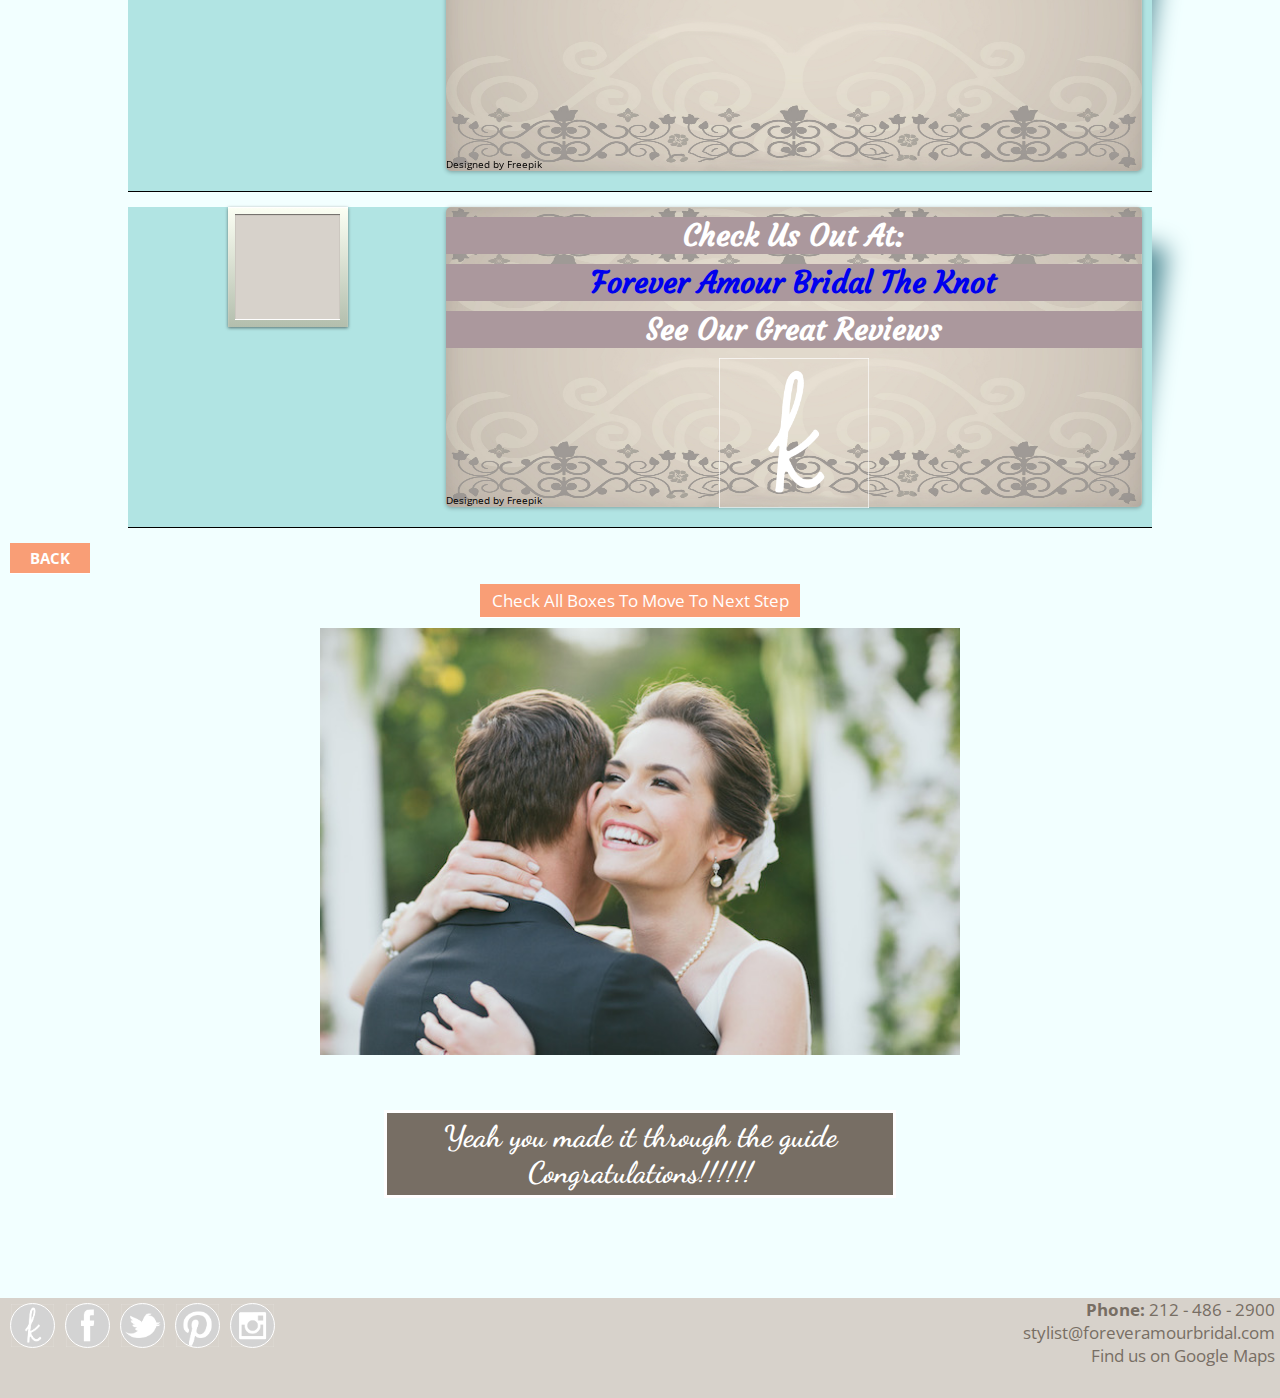
==== commit 08af0af0: "bolded text on mobile" ====
--- a/index.html
+++ b/index.html
@@ -342,7 +342,7 @@
 									</div>
 								<!-- end .checkBoxes -->
 							</section>
-							<div class="box box5 shadow5">
+							<div class="box box5 shadow5 smallerText">
 								
 					    		<p class="boxTitle">
 					    			Which Venue Is Your Style?
@@ -574,7 +574,7 @@
 									    			Common alterations include Hem, Bustle, and taking the dress in to fit you perfectly
 									    		</li>
 									    		<li>
-									    			Average alteration price, is $600
+									    			Average alteration price is $600
 									    		</li>
 									    	</ul>
 									    	<div class="attribution">
@@ -777,7 +777,7 @@
 							<div class="flip"> 
 						        <div class="card"> 
 						            <div class="face front">
-						           		<div class="box box6 shadow6">
+						           		<div class="box box6 shadow6 smallerText">
 						           			
 								    		<p class="boxTitle">
 						            			Necessary Undergarments
@@ -825,7 +825,7 @@
 							<div class="flip"> 
 						        <div class="card"> 
 						            <div class="face front">
-						           		<div class="box box6 shadow6">
+						           		<div class="box box6 shadow6 smallerText">
 						           			
 						           			<p class="boxTitle">
 						           				Accessories
--- a/CSS/imageFlip.css
+++ b/CSS/imageFlip.css
@@ -205,10 +205,11 @@
   font-size: 19px;
   /*color: #1db2a3;*/
   color: #35586C;
+  font-weight: bold;
 
 }
 .shadow5 ul li , .shadow6 ul li {
-  margin-bottom: 10px;
+  margin-bottom: 7px;
 
 }
 .smallerText li {
@@ -304,7 +305,7 @@
   text-align: center;
   line-height: 23px;
   color: white;
-  margin-bottom: 25px;
+  margin-bottom: 15px;
 }
 .boxTitle {
   height: 60px;
@@ -427,6 +428,11 @@
     float: right;
     margin-right: 100px;
   }
+
+  .shadow5 ul li , .shadow6 ul li {
+   margin-bottom: 10px;
+
+  }
 }
 
 @media screen and (min-width: 500px) {
@@ -500,7 +506,7 @@
     margin-right: 130px;
     font-size: 18.5px;
   }
-
+  
 }
 
 @media screen and (min-width: 750px) {
@@ -540,6 +546,11 @@
       margin-right: 130px;
       font-size: 18.5px;
     }
+
+  .shadow5 ul, .shadow6 ul {
+    font-weight: normal;
+
+  }
 } 
 @media screen and (min-width: 800px) {
     .months {
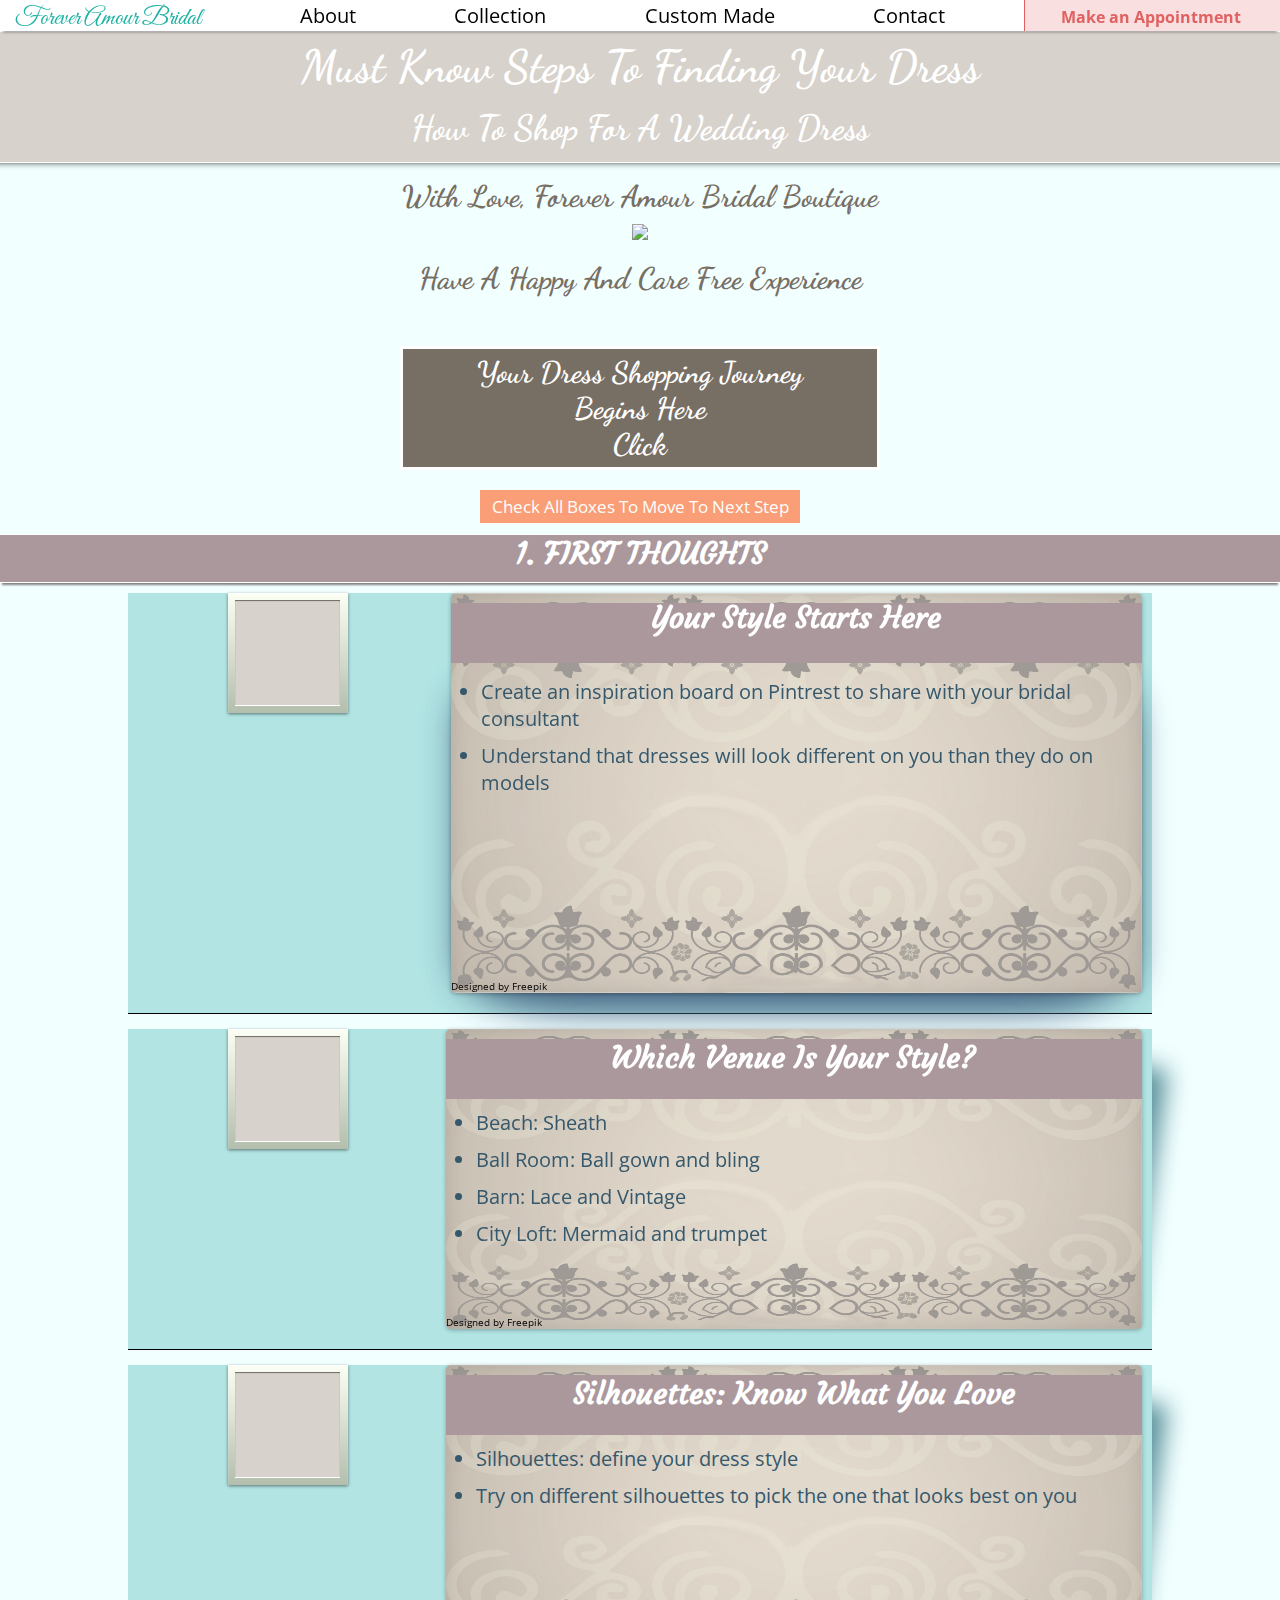
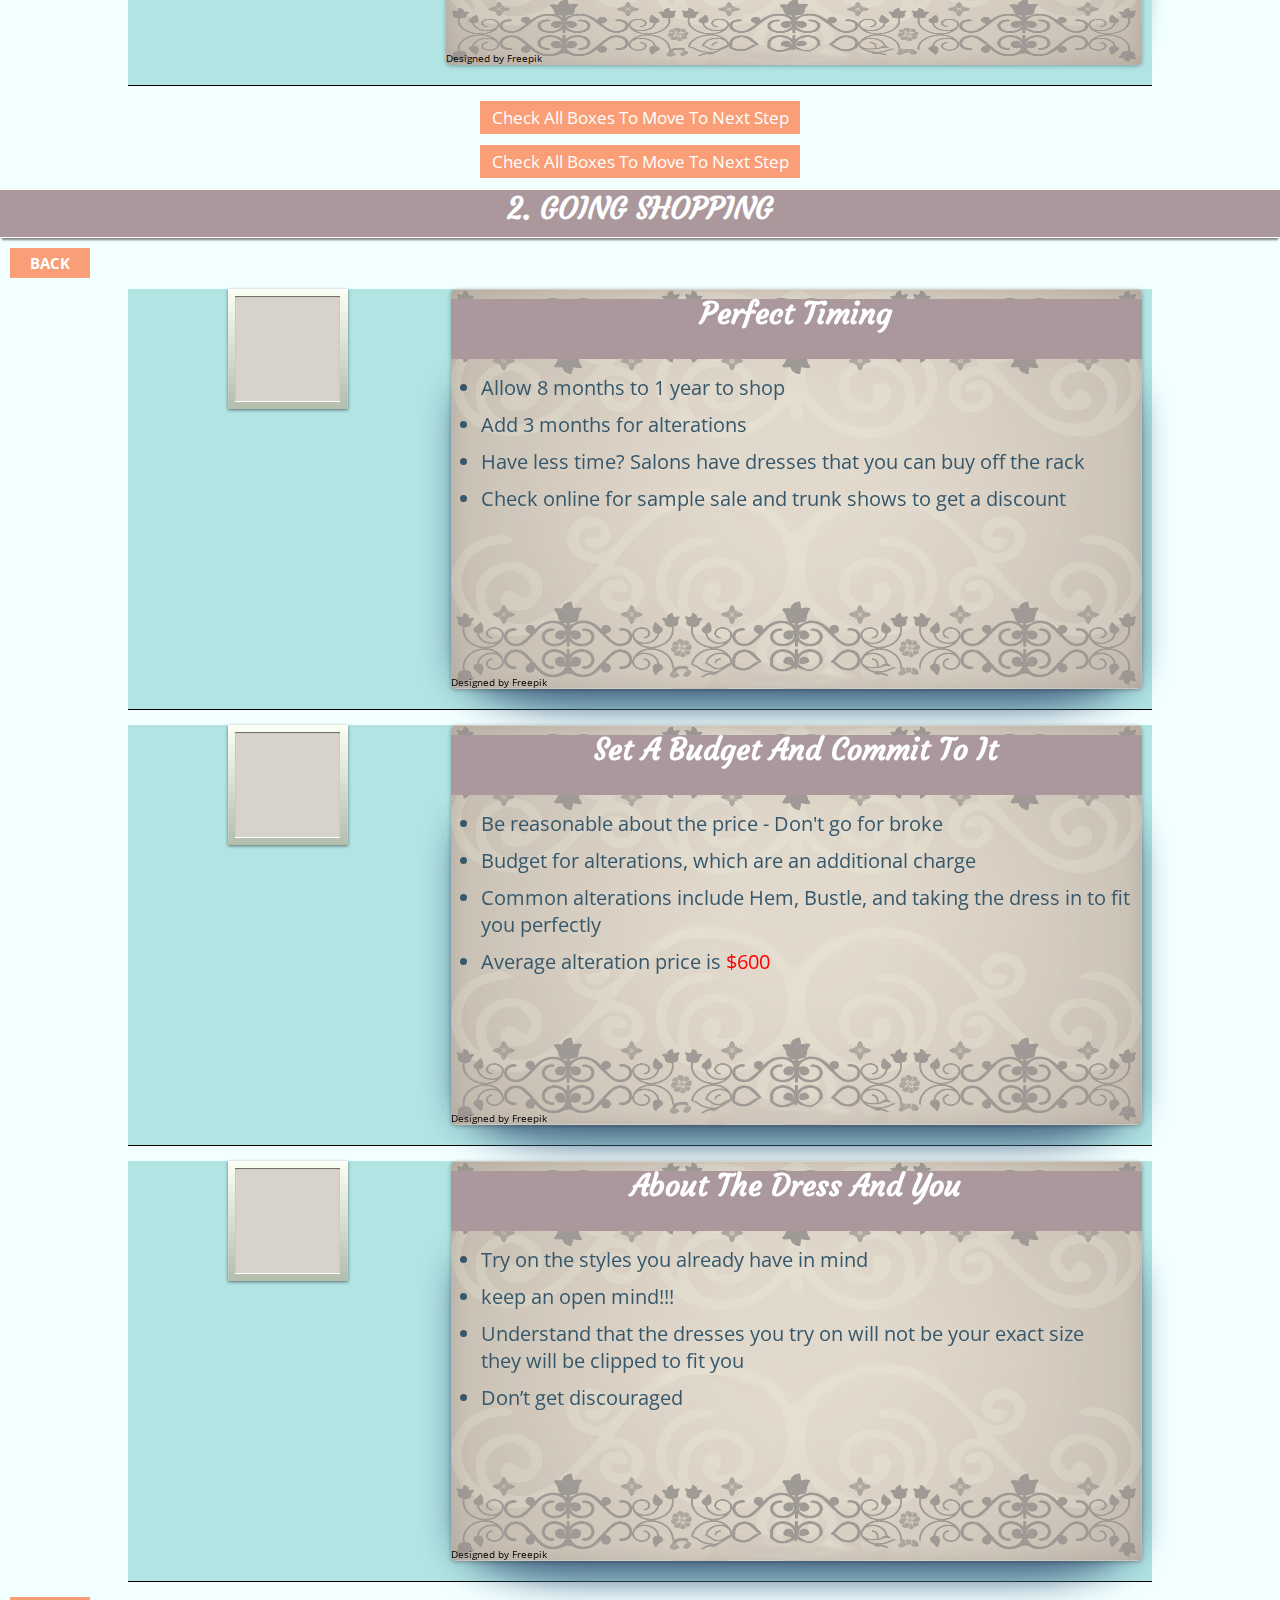
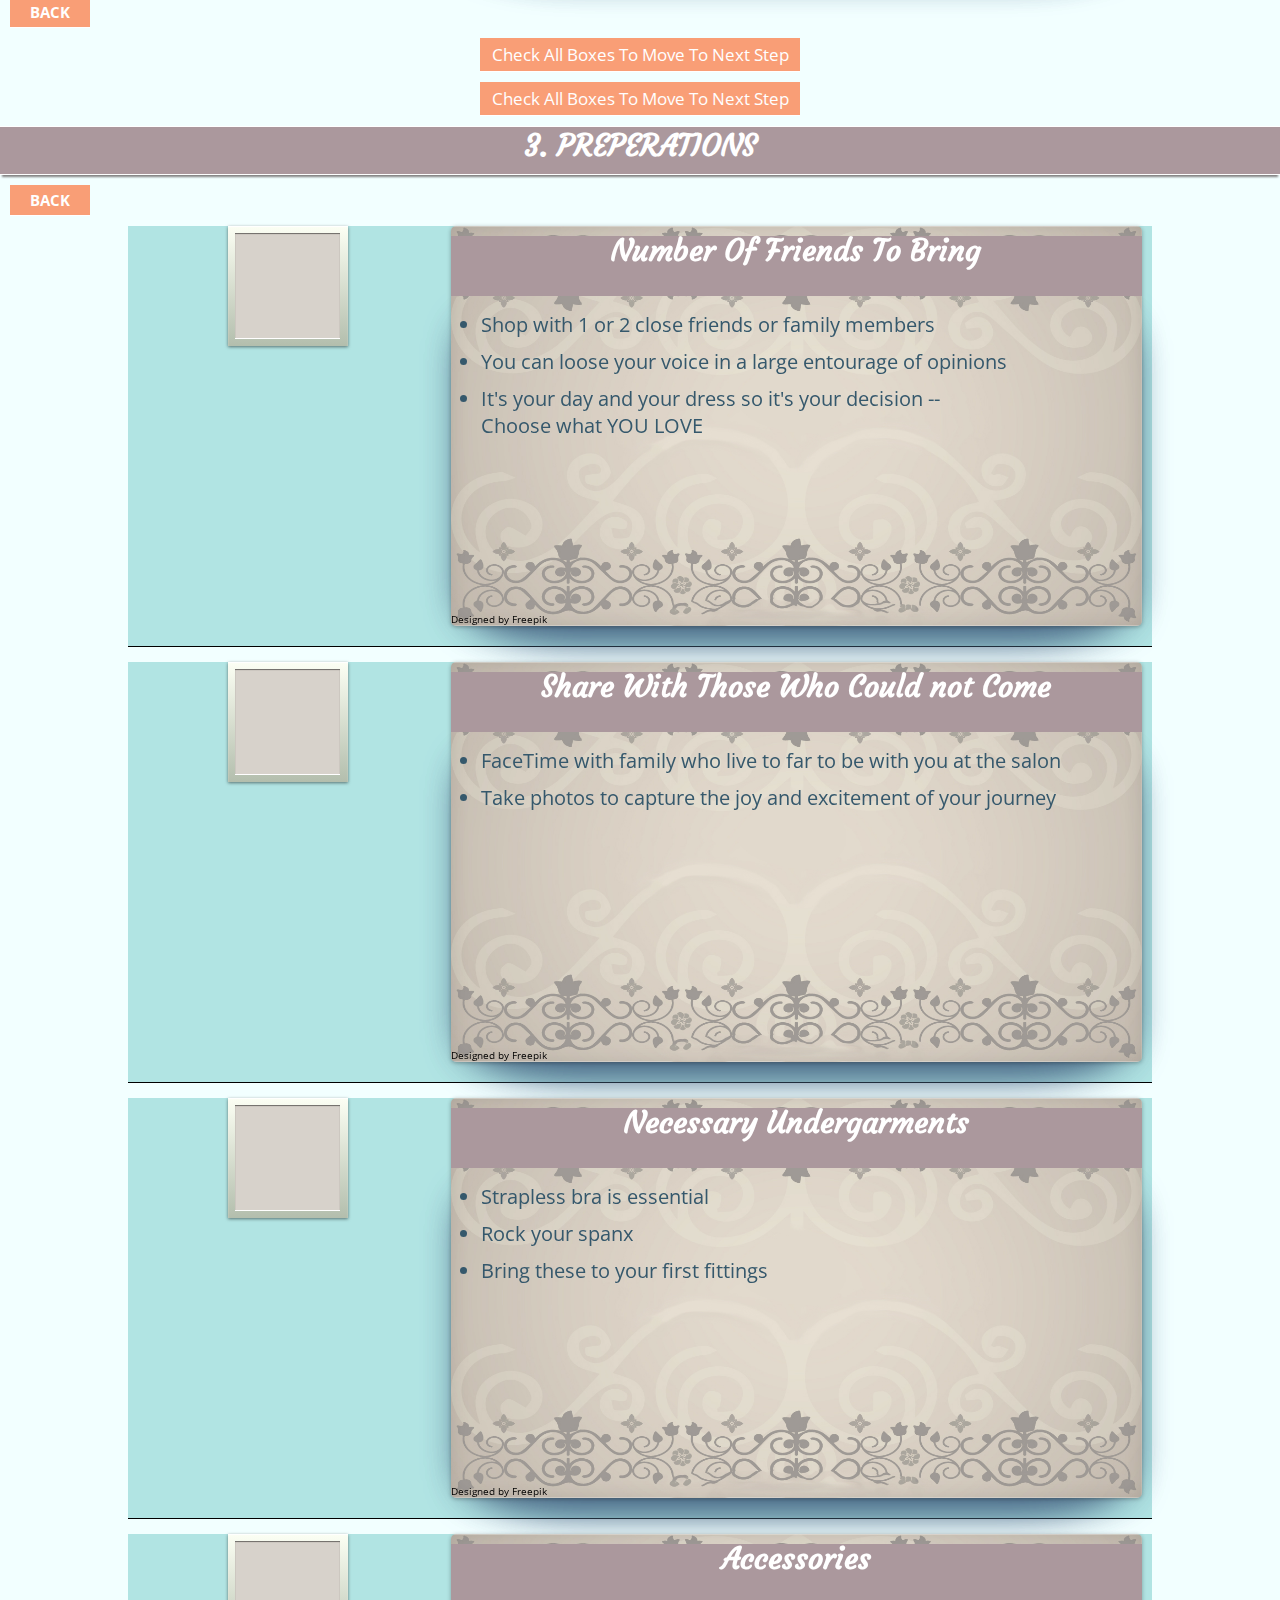
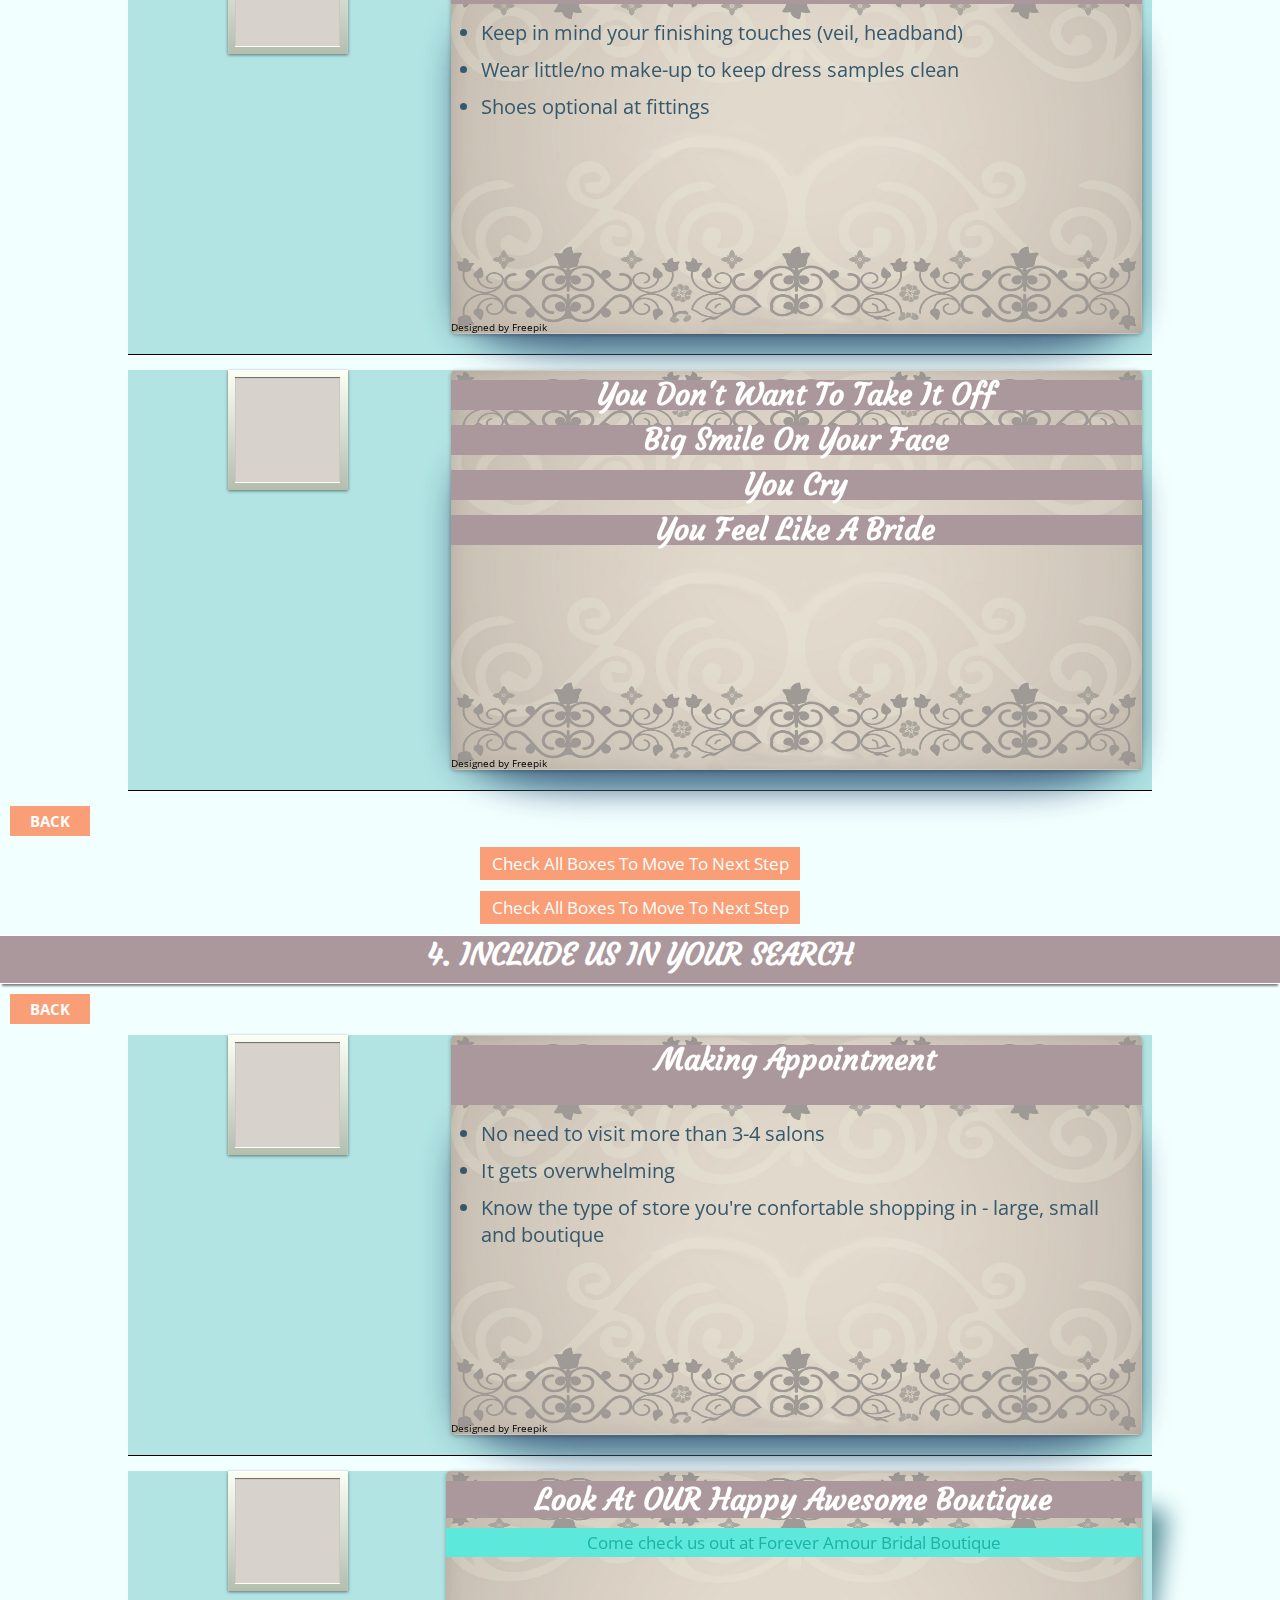
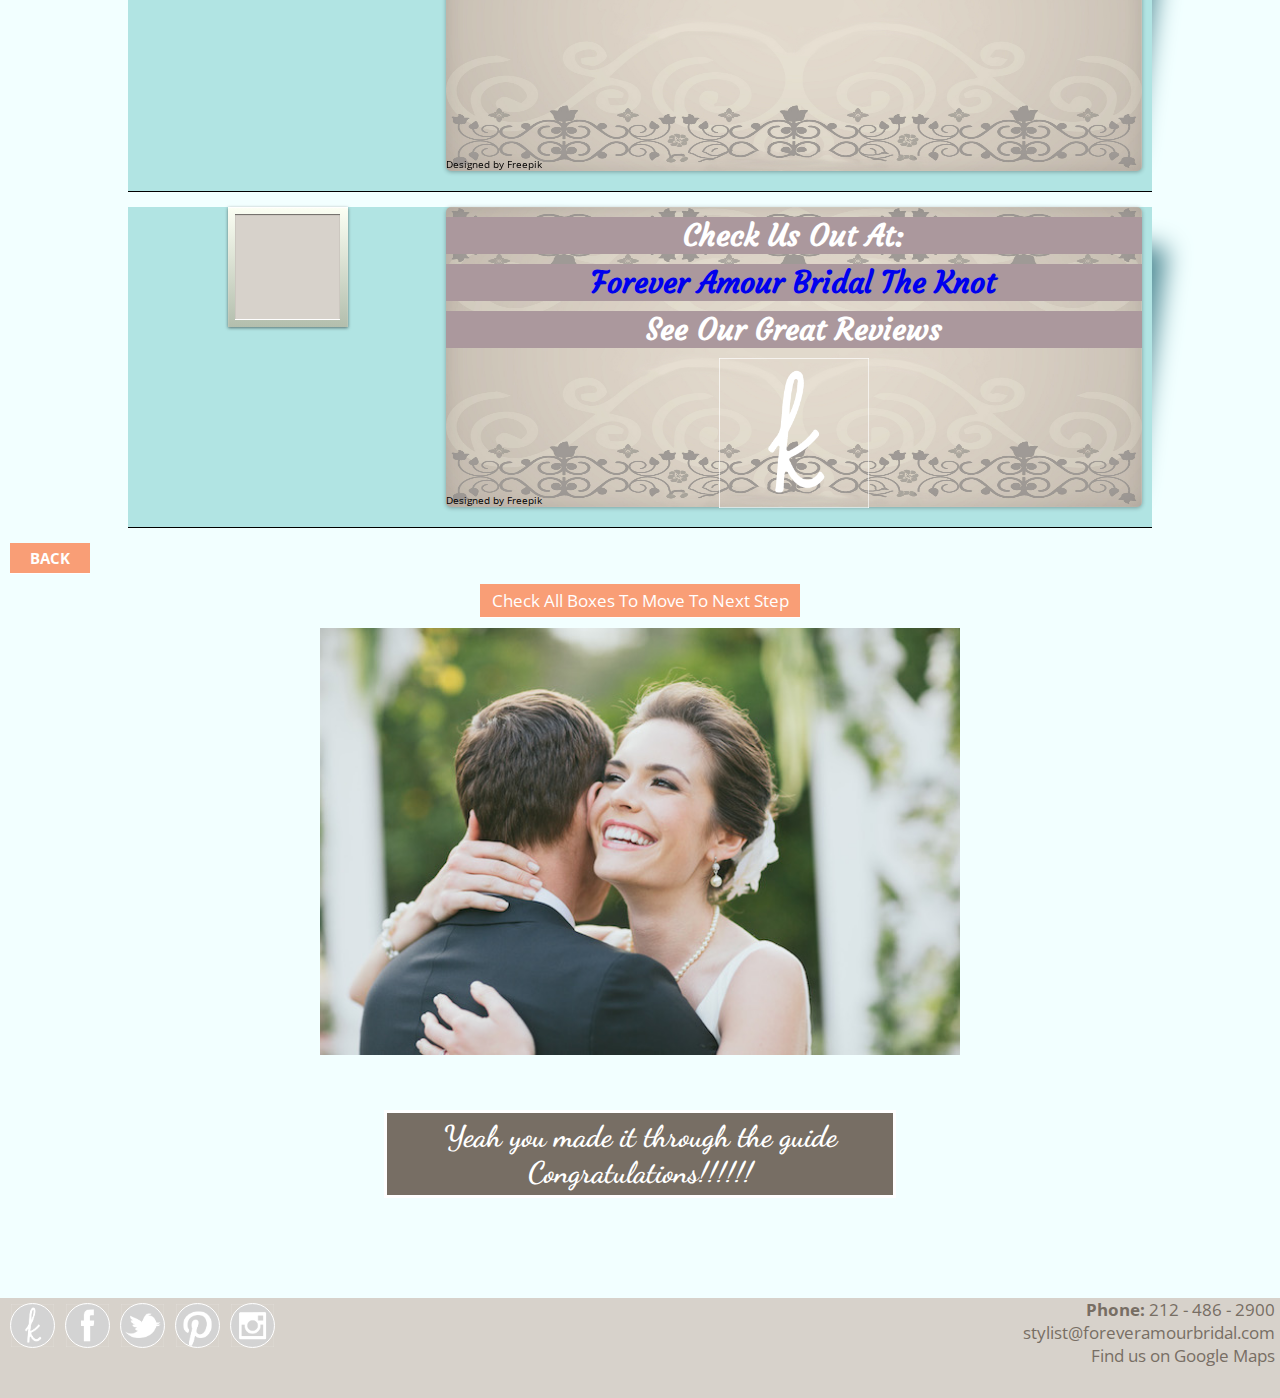
==== commit 6f802dcc: "text chages" ====
--- a/index.html
+++ b/index.html
@@ -574,7 +574,7 @@
 									    			Common alterations include Hem, Bustle, and taking the dress in to fit you perfectly
 									    		</li>
 									    		<li>
-									    			Average alteration price is $600
+									    			Average alteration price is <span class="important">$600</span>
 									    		</li>
 									    	</ul>
 									    	<div class="attribution">
--- a/CSS/imageFlip.css
+++ b/CSS/imageFlip.css
@@ -494,6 +494,7 @@
     margin-right: 100px;
     font-size: 18.5px;
   }
+
 }
 
 @media screen and (min-width: 700px) {
@@ -506,7 +507,10 @@
     margin-right: 130px;
     font-size: 18.5px;
   }
-  
+  .shadow5 ul li , .shadow6 ul li {
+    margin-bottom: 10px;
+
+  }
 }
 
 @media screen and (min-width: 750px) {
--- a/CSS/guide.css
+++ b/CSS/guide.css
@@ -48,6 +48,9 @@
     a{
         padding: 0px;
         margin: 0px;
+    }
+    .important {
+        color: red;
     }
     #start {
         margin-bottom: 10px;
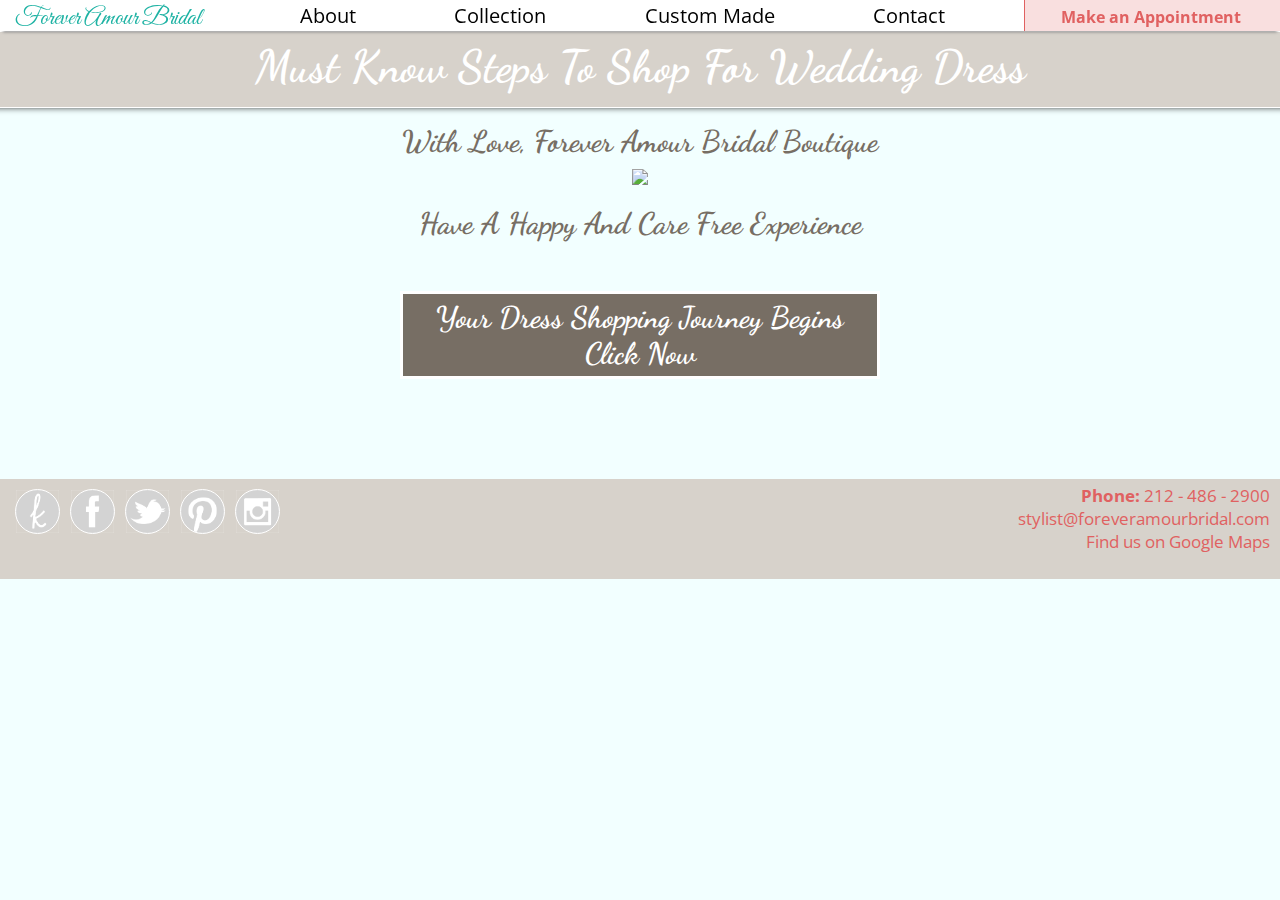
==== commit 81741b15: "more changes" ====
--- a/index.html
+++ b/index.html
@@ -45,15 +45,15 @@
 			<div id-"#top"></div>
 			<div class="mainTitle">
 					<p>
-						Must Know Steps 
-						<br class="divide">
-						To Finding Your Dress
+						Must Know Steps To Shop For Wedding Dress
+						<!-- <br class="divide">
+						To Finding Your Dress -->
 					</p>
-				<div class="mainTitleSub">
+				<!-- <div class="mainTitleSub">
 					<p>
 						How To Shop For A Wedding Dress
 					</p>
-				</div>
+				</div> -->
 			</div>
 			<div class="transitionAnimation">
 				<div class="animationLeft"></div>
@@ -262,10 +262,9 @@
 			
 						<a class="nextStep" href="#start"><p>
 							Your Dress Shopping Journey 
+							Begins  
 							<br>
-							Begins Here 
-							<br>
-							Click<!-- IN QUOTES -->
+							Click Now<!-- IN QUOTES -->
 						<!-- 	<br>
 							CLICK -->
 						</p></a>
@@ -307,7 +306,7 @@
 						            <div class="face front">
 						           		<div class="box box6 shadow6 smallerText ">
 						           			
-						           			<p class="boxTitle">Your Style Starts Here</p>
+						           			<p class="boxTitle">Find Your Style</p>
 						           			<ul>
 						           				<li>
 						           					Create an inspiration board on Pintrest to share with your bridal consultant
@@ -345,7 +344,7 @@
 							<div class="box box5 shadow5 smallerText">
 								
 					    		<p class="boxTitle">
-					    			Which Venue Is Your Style?
+					    			Does Your Dress Match Your Venue?
 								</p>
 								<ul>
 									<li>Beach: Sheath</li>
@@ -391,47 +390,6 @@
 				
 					<div class="clear"></div>
 
-					<div class="slideContainer">
-						<div class="checkAndText">
-							<section title=".checkBoxes">
-								<!-- .checkBoxes -->
-									<div class="checkBoxes">
-										<input type="checkbox" value="None" id="guideOneCheckTwo" name="check" class="slideBox"/>
-										<label for="guideOneCheckTwo"></label>
-									</div>
-								<!-- end .checkBoxes -->
-							</section>
-							<div class="box box5 shadow5">
-								
-					    		<p class="boxTitle">
-			            			Silhouettes: Know What You Love
-			       				</p>
-			       				<ul class="smallerText">
-			       					<li>
-				            			Silhouettes: define your dress style
-				            		</li>
-				            		<li>
-				            			Try on different silhouettes to pick the one that looks best on you
-				            		 </li>
-			       				</ul>
-								<div class="attribution">
-									<a href="http://www.freepik.com/free-vector/vintage-background-with-floral-retro-decorations_707773.htm">Designed by Freepik</a>
-								</div>
-							</div>
-						</div>
-						<div class="clear"></div>
-						<div class="slide"> 
-							<div class="imgDisplay">
-					        	<div class="bigImg">
-					        		<img src="Images/guideBrides/silhoutte.jpg">
-					        	</div>
-						    </div><!-- end of imgDisplay-->
-						</div><!-- end of slide -->
-						<div class="clear"></div>
-					</div><!-- end of slide Container -->
-				
-					<div class="clear"></div>
-
 					<div class="checkDisclaimer">
 						<p>Check All Boxes To Move To Next Step
 						</p>
@@ -485,7 +443,7 @@
 													Have less time? Salons have dresses that you can buy off the rack
 							            		</li>
 							            		<li>
-							            			Check online for sample sale and trunk shows to get a discount
+							            			Check online for sample sales and trunk shows to get a discount
 							            		</li>
 						           			</ul>
 						           			<div class="attribution">
@@ -593,13 +551,92 @@
 
 					<div class="clear"></div>
 
+					<div class="slideContainer">
+						<div class="checkAndText">
+							<section title=".checkBoxes">
+								<!-- .checkBoxes -->
+									<div class="checkBoxes">
+										<input type="checkbox" value="None" id="guideOneCheckTwo" name="check" class="slideBox"/>
+										<label for="guideOneCheckTwo"></label>
+									</div>
+								<!-- end .checkBoxes -->
+							</section>
+							<div class="box box5 shadow5 smallerText">
+								
+					    		<p class="boxTitle">About The Dress And You</p>
+					           		<ul>
+					           			<li>
+					            			Silhouettes: define your dress style
+					            		</li>
+					           			<li>
+					            			Be open minded 
+					            		</li>
+										<li>
+					            			Try on different silhouettes to pick the one that looks best on you
+					            		 </li>
+							    		<li>
+					            			Understand that the dresses you try on will not be your exact size 
+					            			<br>
+					            			they will be clipped to fit you
+										</li>
+									</ul>
+								<div class="attribution">
+									<a href="http://www.freepik.com/free-vector/vintage-background-with-floral-retro-decorations_707773.htm">Designed by Freepik</a>
+								</div>
+							</div>
+						</div>
+						<div class="clear"></div>
+						<div class="slide"> 
+							<div class="imgDisplay">
+					        	<div class="bigImg">
+					        		<img src="Images/guideBrides/silhoutte.jpg">
+					        	</div>
+						    </div><!-- end of imgDisplay-->
+						</div><!-- end of slide -->
+						<div class="clear"></div>
+					</div><!-- end of slide Container -->
+
+					<div class="clear"></div>
+
+
+					<div class="backButton">
+						<p>BACK</p>
+					</div>
+
+					<div class="clear"></div>
+					<div class="checkDisclaimer">
+						<p>Check All Boxes To Move To Next Step
+						</p>
+					</div>
+					<div class="allChecked">
+						<a class="nextStep" href="#start">Click To Go To Next Step</a>
+					</div>
+					
+				</div>
+			
+
+<!-- guide steps three -->
+
+
+				<div class="guideStepThree guideSteps">
+					<div class="checkDisclaimer">
+						<p>Check All Boxes To Move To Next Step
+						</p>
+					</div>
+					<div class="stepTitle">
+						<p>3. APPOINTMENT ESSENTIALS</p>
+					</div>
+					<div class="backButton">
+						<p>BACK</p>
+					</div>
+
 					<div class="flipContainer">
 						<div class="checkAndText">
 							<section title=".checkBoxes">
 								<!-- .checkBoxes -->
 									<div class="checkBoxes">
-										<input type="checkbox" value="None" id="guideFiveCheckTwo" name="check" class="flipBox"/>
-										<label for="guideFiveCheckTwo"></label>
+										<input type="checkbox" value="None" id="guideFiveCheckThree" name="check" class="flipBox"/>
+										<label for="guideFiveCheckThree"></label>
 									</div>
 								<!-- end .checkBoxes -->
 							</section>
@@ -608,31 +645,29 @@
 						        <div class="card"> 
 						            <div class="face front">
 						           		<div class="box box6 shadow6 smallerText">
-						           		
-						           		<p class="boxTitle">About The Dress And You</p>
-							           		<ul>
-							           			<li>
-							            			Try on the styles you already have in mind
+						           			
+						           			<p class="boxTitle"> Making Appointment</p>
+						           			<ul>
+						           				<li>
+							            			No need to visit more than 3-4 salons
+												</li>
+												<li>
+							            			It gets overwhelming
 							            		</li>
 							            		<li>
-							            			keep an open mind!!!
+							            			Know the type of store you're confortable shopping in - large, small and boutique  
 							            		</li>
-									    		<li>
-							            			Understand that the dresses you try on will not be your exact size 
-							            			<br>
-							            			they will be clipped to fit you
-												</li>
-												<li>
-													Don’t get discouraged
-												</li>
-											</ul>
-											<div class="attribution">
+							            		<li>
+							            			Look at our happy intimate boutique...
+							            		</li>
+						           			</ul>
+						           			<div class="attribution">
 												<a href="http://www.freepik.com/free-vector/vintage-background-with-floral-retro-decorations_707773.htm">Designed by Freepik</a>
 											</div>
 										</div>
 						            </div> 
 						            <div class="face back"> 
-						                <img src="Images/guideBrides/dressAndYou.jpg">
+						                <img src="Images/guideBrides/ourBotiqueOne.jpg">
 						            </div> 
 						        </div> 
 							</div> 
@@ -642,37 +677,6 @@
 
 					<div class="clear"></div>
 
-
-					<div class="backButton">
-						<p>BACK</p>
-					</div>
-
-					<div class="clear"></div>
-					<div class="checkDisclaimer">
-						<p>Check All Boxes To Move To Next Step
-						</p>
-					</div>
-					<div class="allChecked">
-						<a class="nextStep" href="#start">Click To Go To Next Step</a>
-					</div>
-					
-				</div>
-			
-
-<!-- guide steps three -->
-
-
-				<div class="guideStepThree guideSteps">
-					<div class="checkDisclaimer">
-						<p>Check All Boxes To Move To Next Step
-						</p>
-					</div>
-					<div class="stepTitle">
-						<p>3. PREPERATIONS</p>
-					</div>
-					<div class="backButton">
-						<p>BACK</p>
-					</div>
 					<div class="flipContainer">
 						<div class="checkAndText">
 							<section title=".checkBoxes">
@@ -689,13 +693,13 @@
 						            <div class="face front">
 						           		<div class="box box6 shadow6 guideThreeCheckTwo smallerText">
 						           			
-						           			<p class="boxTitle">Number Of Friends To Bring</p>
+						           			<p class="boxTitle">Who to Bring Shopping</p>
 						           			<ul>
 						           				<li>
 							            			Shop with 1 or 2 close friends or family members
 												</li>
 												<li>
-							            			You can loose your voice in a large entourage of opinions
+							            			You can lose your voice in a large entourage of opinions
 							            		</li>
 							            		<li>
 							            			It's your day and your dress so it's your decision --
@@ -736,7 +740,7 @@
 						           		<div class="box box6 shadow6 guideThreeCheckThree smallerText">
 											
 						           			<p class="boxTitle">
-						           				Share With Those Who Could not Come
+						           				Share With Those Who Could Not Come
 						           			</p>
 						           			<ul>
 						           				<li>
@@ -838,6 +842,9 @@
 							            			Wear little/no make-up to keep dress samples clean
 							            		</li>
 							            		<li>
+													Jewelry will complete the look
+							            		</li>
+							            		<li>
 													Shoes optional at fittings
 							            		</li>
 							           		</ul>
@@ -857,6 +864,8 @@
 
 					<div class="clear"></div>
 
+					
+
 					 <div class="flipContainer">
 						<div class="checkAndText">
 							<section title=".checkBoxes">
@@ -872,7 +881,9 @@
 						        <div class="card"> 
 						            <div class="face front">
 						           		<div class="box box6 shadow6 largerTextP">
-						           			
+						           			<p>
+						           				You Know It's The One When
+						           			</p>
 								    		<p>
 						            			You Don't Want To Take It Off
 											</p>
@@ -917,119 +928,25 @@
 <!-- guide steps four -->
 
 
-				<div class="guideStepFour guideSteps">
-				<div class="checkDisclaimer">
-					<p>Check All Boxes To Move To Next Step
-					</p>
-				</div>
-				<div class="stepTitle">
-					<p>4. INCLUDE US IN YOUR SEARCH</p>
-				</div>
-				<div class="backButton">
-						<p>BACK</p>
-				</div>
-					<div class="flipContainer">
-						<div class="checkAndText">
-							<section title=".checkBoxes">
-								<!-- .checkBoxes -->
-									<div class="checkBoxes">
-										<input type="checkbox" value="None" id="guideFiveCheckThree" name="check" class="flipBox"/>
-										<label for="guideFiveCheckThree"></label>
-									</div>
-								<!-- end .checkBoxes -->
-							</section>
-
-							<div class="flip"> 
-						        <div class="card"> 
-						            <div class="face front">
-						           		<div class="box box6 shadow6 smallerText">
-						           			
-						           			<p class="boxTitle"> Making Appointment</p>
-						           			<ul>
-						           				<li>
-							            			No need to visit more than 3-4 salons
-												</li>
-												<li>
-							            			It gets overwhelming
-							            		</li>
-							            		<li>
-							            			Know the type of store you're confortable shopping in - large, small and boutique  
-							            		</li>
-						           			</ul>
-						           			<div class="attribution">
-												<a href="http://www.freepik.com/free-vector/vintage-background-with-floral-retro-decorations_707773.htm">Designed by Freepik</a>
-											</div>
-										</div>
-						            </div> 
-						            <div class="face back"> 
-						                <img src="Images/guideBrides/dressAndYouTwo.jpg">
-						            </div> 
-						        </div> 
-							</div> 
-						</div>
-						<div class="clear"></div>
-					</div><!-- end of flip Container -->
-
-					<div class="clear"></div>
-					<div class="slideContainer">
-						<div class="checkAndText">
-							<section title=".checkBoxes">
-								<!-- .checkBoxes -->
-									<div class="checkBoxes">
-										<input type="checkbox" value="None" id="guideThreeCheckFour" name="check" class="slideBox"/>
-										<label for="guideThreeCheckFour"></label>
-									</div>
-								<!-- end .checkBoxes -->
-							</section>
-							<div class="box box5 shadow5">
-								
-					    		<p>
-					    			Look At OUR Happy Awesome Boutique
-					    		</p>
-					    		<div class="shadows">
-					    			Come check us out at Forever Amour Bridal Boutique
-					    		</div>
-								<div class="attribution">
-									<a href="http://www.freepik.com/free-vector/vintage-background-with-floral-retro-decorations_707773.htm">Designed by Freepik</a>
-								</div>
-							</div>
-						</div>
-						<div class="clear"></div>
-						<div class="slide"> 
-					        <div class="imgGallery">
-					        	<div class="imgDisplay">
-					        		<div class="backArrow imgArrows">
-										<i class="fa fa-chevron-left" aria-hidden="true"></i>
-									</div>
-									<div class="fowardArrow imgArrows">
-										<i class="fa fa-chevron-right" aria-hidden="true"></i>
-									</div>
-					        		<ul class="imgList">
-						        		<li>
-						        			<img class="thumbnail" src="Images/guideBrides/ourBotiqueOne.jpg">
-						        		</li>
-						        		<li>
-						        			<img class="thumbnail" src="Images/guideBrides/ourBotiqueTwo.jpg">
-						        		</li>
-						        		<li>
-						        			<img class="thumbnail" src="Images/guideBrides/ourBotiqueThree.jpg">
-						        		</li>
-						        		<li>
-						        			<img class="thumbnail" src="Images/guideBrides/ourBotiqueFour.jpg">
-						        		</li>
-						        	</ul>
-						        	<div class="bigImg">
-						        		<img src="Images/guideBrides/ourBotiqueOne.jpg">
-						        	</div>
-					        	</div>
-					        </div>
-						</div><!-- end of slide -->
-						<div class="clear"></div>
-					</div><!-- end of slide Container -->
-
-					<div class="clear"></div>
-
-					<div class="slideContainer">
+
+
+<!-- guide step end -->				
+				<div class="guideSteps guideEnd">
+
+					<div class="lastStep">
+						<img src="Images/guideBrides/smile.jpg"> 
+					</div>
+
+					<div class="lastStep">
+						<p class="nextStep">
+							<a href="#top">
+								Congratulations!
+								<br>
+								Your Ready To Shop
+							</a>
+						</p>
+					</div>
+										<div class="slideContainer">
 						<div class="checkAndText">
 							<section title=".checkBoxes">
 								<!-- .checkBoxes -->
@@ -1095,30 +1012,10 @@
 					</div><!-- end of slide Container -->
 
 					<div class="clear"></div>
-
-					<div class="backButton">
-						<p>BACK</p>
-					</div>
-					<div class="checkDisclaimer">
-						<p>Check All Boxes To Move To Next Step
-						</p>
-					</div>
-					<div class="allChecked">
-						<a class="nextStep" href="#start">Click To Go To Next Step</a>
-					</div>
-				</div>
-
-
-<!-- guide step end -->				
-				<div class="guideSteps guideEnd">
-					<img src="Images/guideBrides/smile.jpg"> 
-					<p class="nextStep lastStep">
-						<a class="lastStep" href="#top">
-							Yeah you made it through the guide
-							<br>
-							Congratulations!!!!!!
-						</a>
-					</p>
+				
+<!-- 					<p>
+						<a href="">Visit Our Salon</a>
+					</p> -->
 				
 				</div><!-- end of guide step end -->
 			</div><!-- end of guide container -->
--- a/CSS/imageFlip.css
+++ b/CSS/imageFlip.css
@@ -178,7 +178,7 @@
     padding-top: 10px;
 }
 
-.shadow5 p, .shadow6 p, .pdfSteps p {
+.shadow5 p, .shadow6 p {
   padding: 3px;
   font-size: 19px;
   text-align: center;
@@ -580,6 +580,9 @@
       margin-bottom: 10px;
 
     }
+    .shadow5 p {
+      margin-bottom: 5px;
+    }
 }
 @media screen and (min-width: 1050px) {
     .months {
--- a/CSS/guide.css
+++ b/CSS/guide.css
@@ -50,7 +50,7 @@
         margin: 0px;
     }
     .important {
-        color: red;
+        color: white;
     }
     #start {
         margin-bottom: 10px;
@@ -168,14 +168,15 @@
       margin-bottom: 5px;
       font-family: 'Courgette', cursive;
     }
-    .guideIntro, .guideEnd {
+    .guideIntro, .lastStep {
         width: 100%; 
-    }
-    .guideIntro img, .guideEnd img {
+        text-align: center;
+    }
+    .guideIntro img, .lastStep img {
         width: 100%;
         /*border: solid 3px #1db2a3; */
     }
-    .guideIntro p, .guideEnd p {
+    .guideIntro p, .lastStep p {
         width: 80%;
         margin: 0 auto;
         text-align: center;
@@ -190,7 +191,7 @@
         font-family: 'Dancing Script', cursive;
     }
 
-    .guideEnd a {
+    .lastStep a {
         text-decoration: none;
         color: white;
     }
@@ -491,11 +492,13 @@
         height: 70px;
         width:100%;
         height:100px;
-        color: #776e64;
+        /*color: #776e64;*/
+        color: #e06161;
+        padding: 5px;
     }
 
     footer a {
-        color: #776e64;
+        color: #e06161;
     }
    
 
@@ -751,6 +754,11 @@
     
     }
 
+    .guideIntro, .lastStep{
+        width: 50%; 
+        margin: 0 auto;
+    }
+
 }
 
 @media screen and (min-width: 1200px) {
@@ -765,14 +773,19 @@
     }
 
 
-    .guideIntro, .guideEnd {
+    .guideIntro, .lastStep{
         width: 50%; 
         margin: 0 auto;
     }
 
-    .guideIntro p, .guideEnd p {
+    .guideIntro p, .lastStep p{
         font-size: 30px;
     }
+
+/*    .lastStep img {
+        width: 50%;
+        margin: 0 auto;
+    }*/
     .hamburgerMenu {
         display: none;
     }
@@ -947,7 +960,7 @@
 
     #mail-to{ /*email*/
         /*color: #1db2a3;*/
-        color: #776e64;
+      /*  color: #776e64;*/
     }
 
     #mail-to:hover{
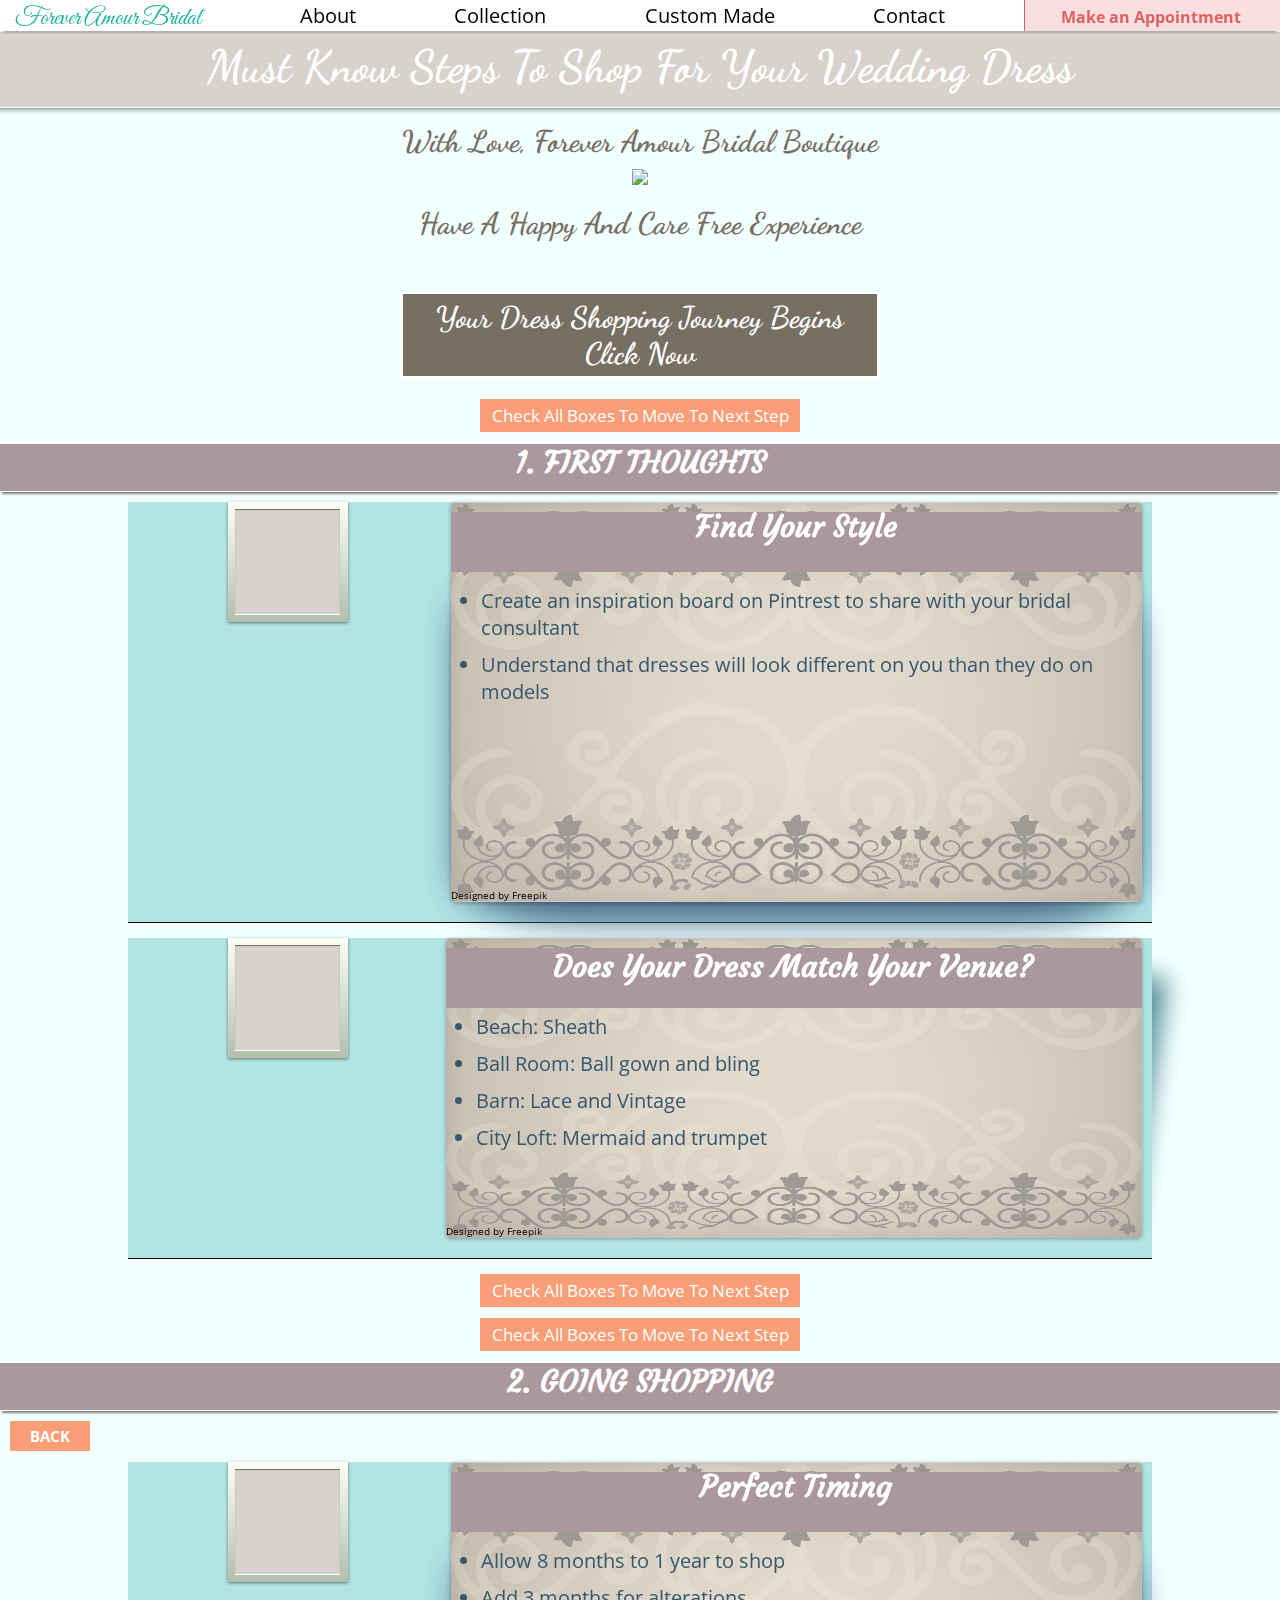
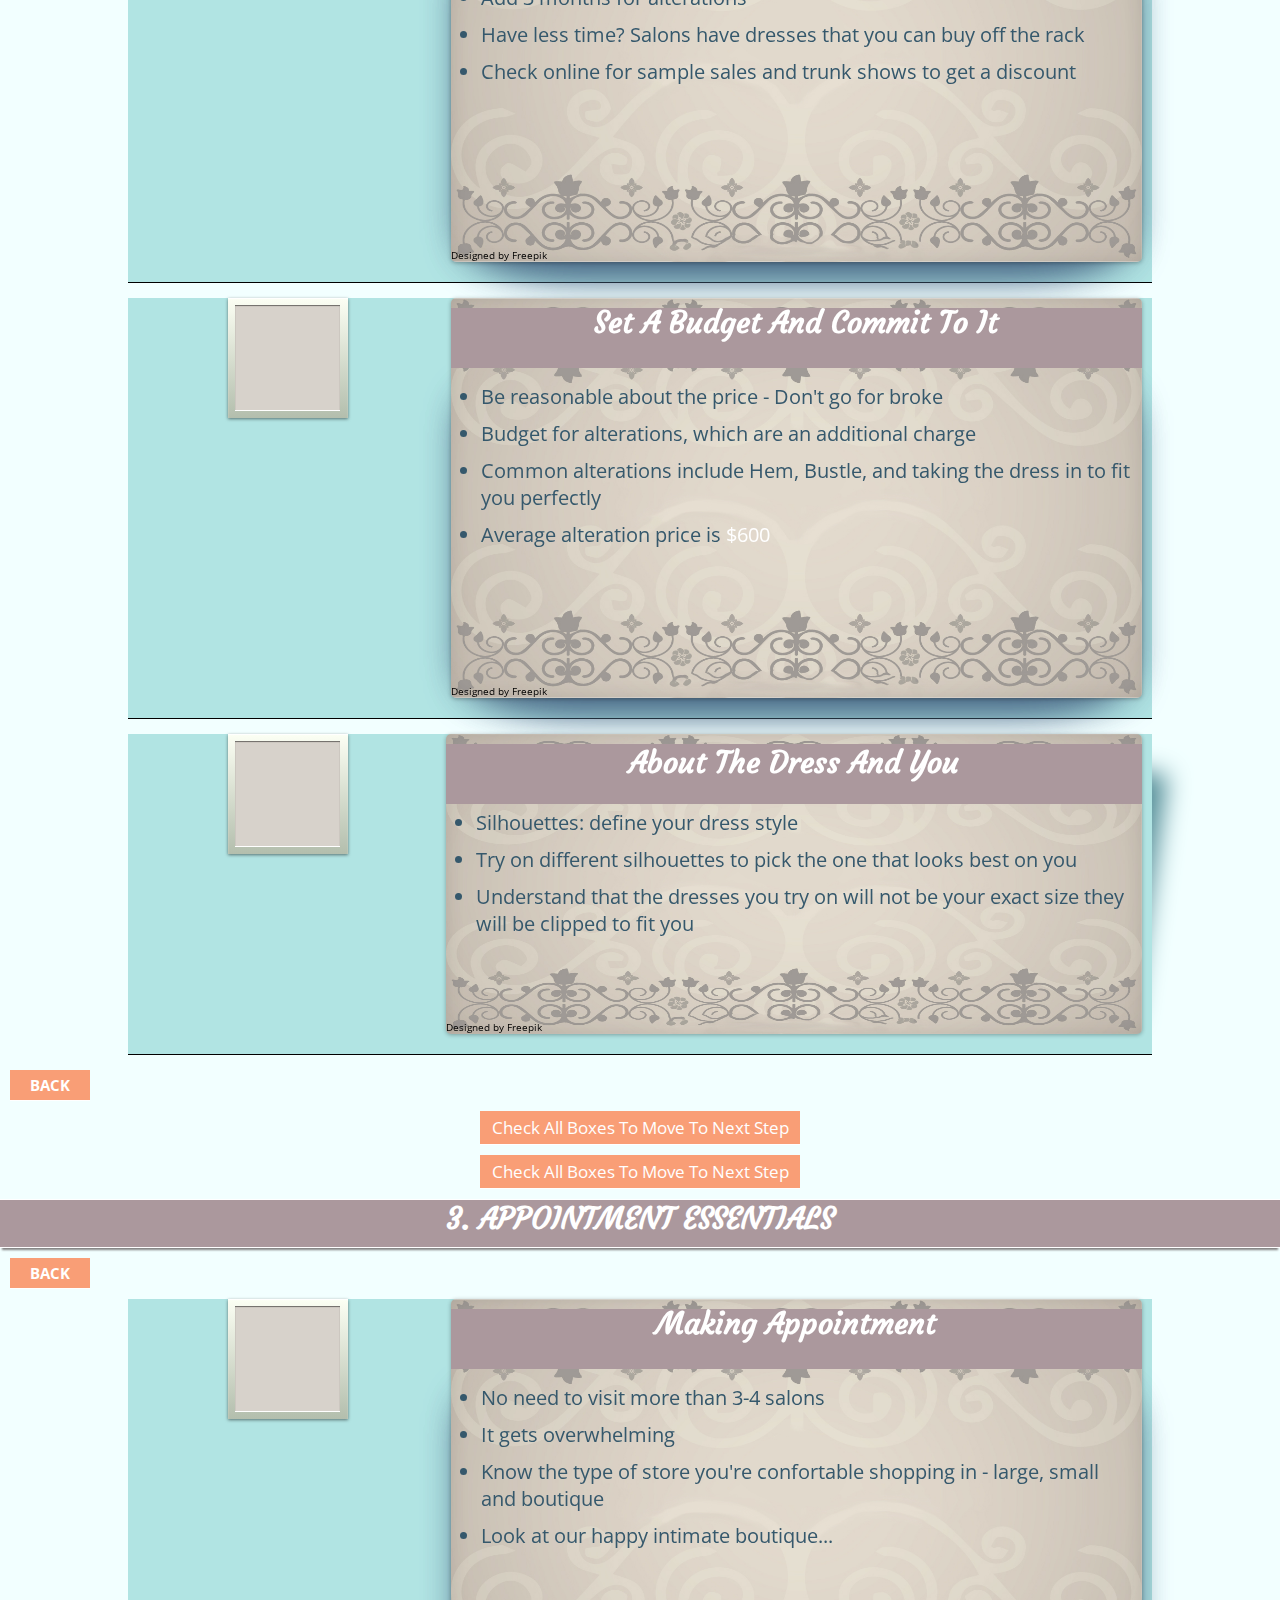
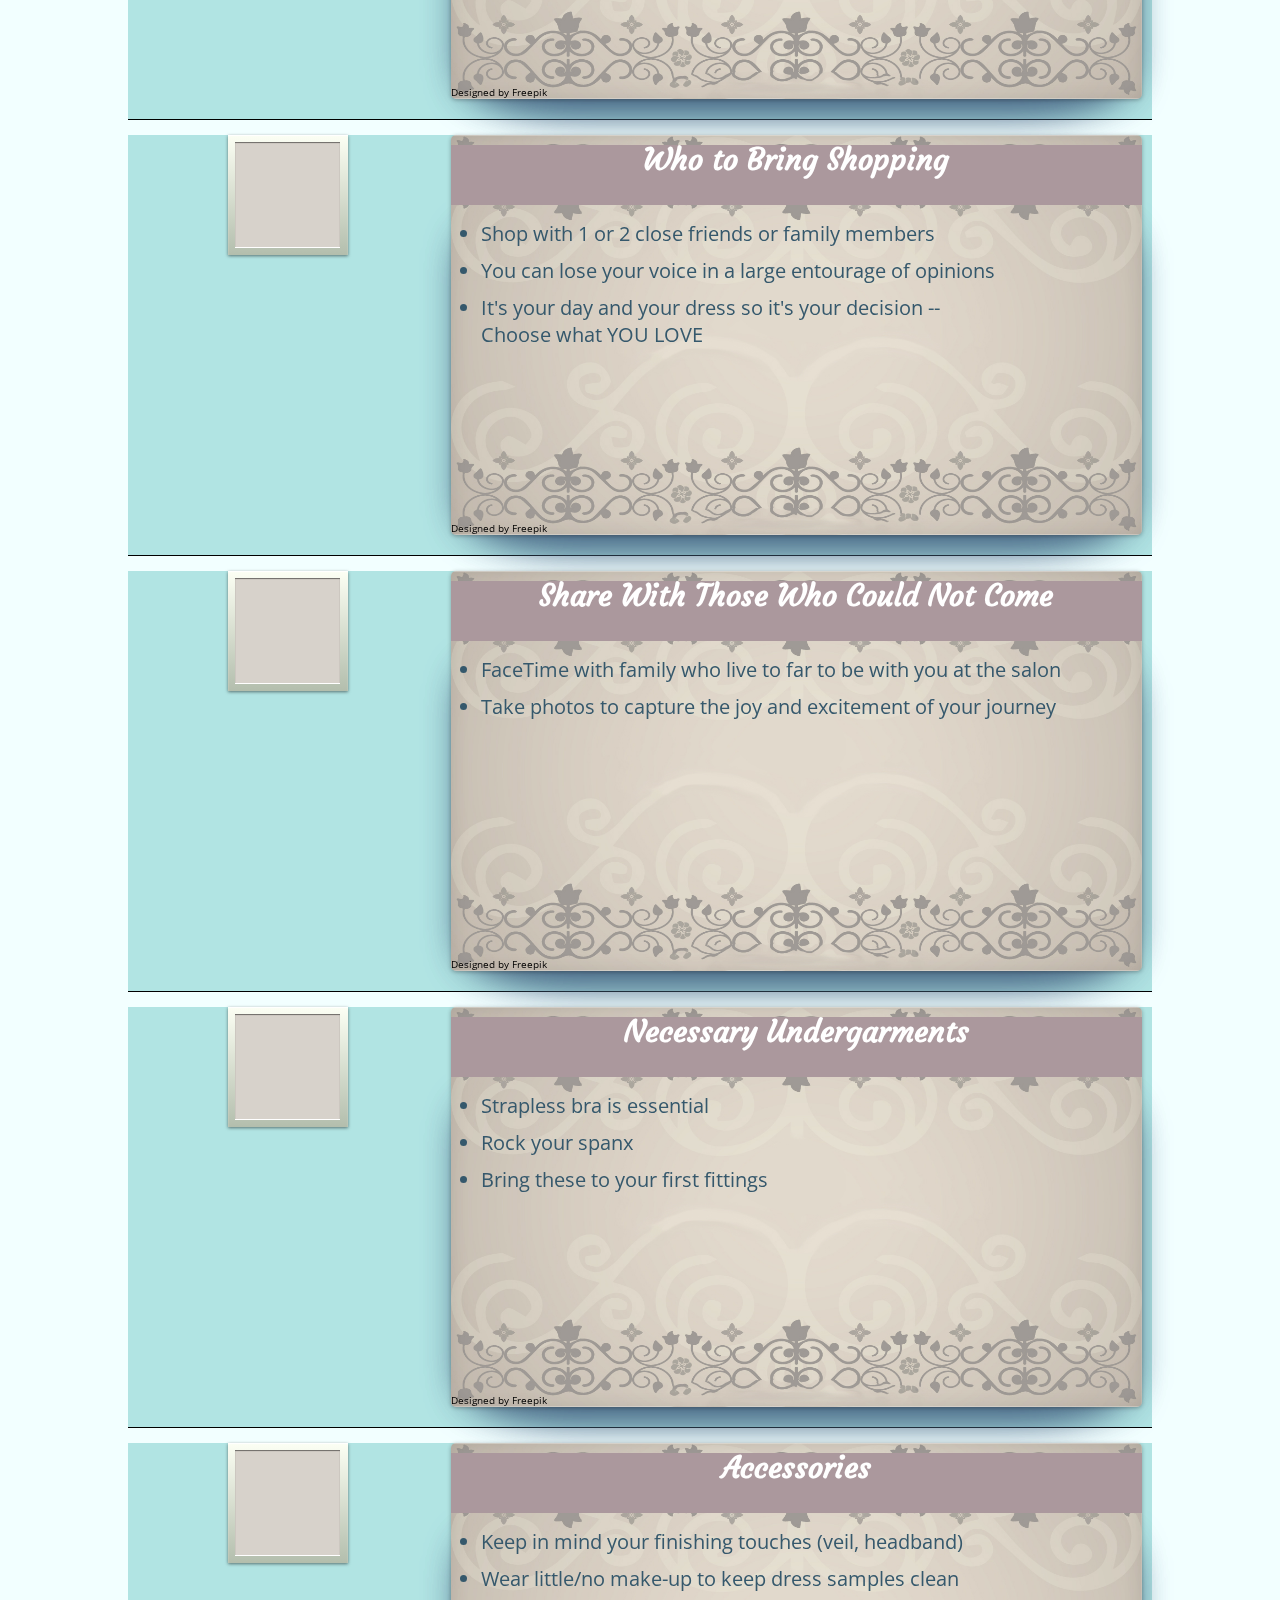
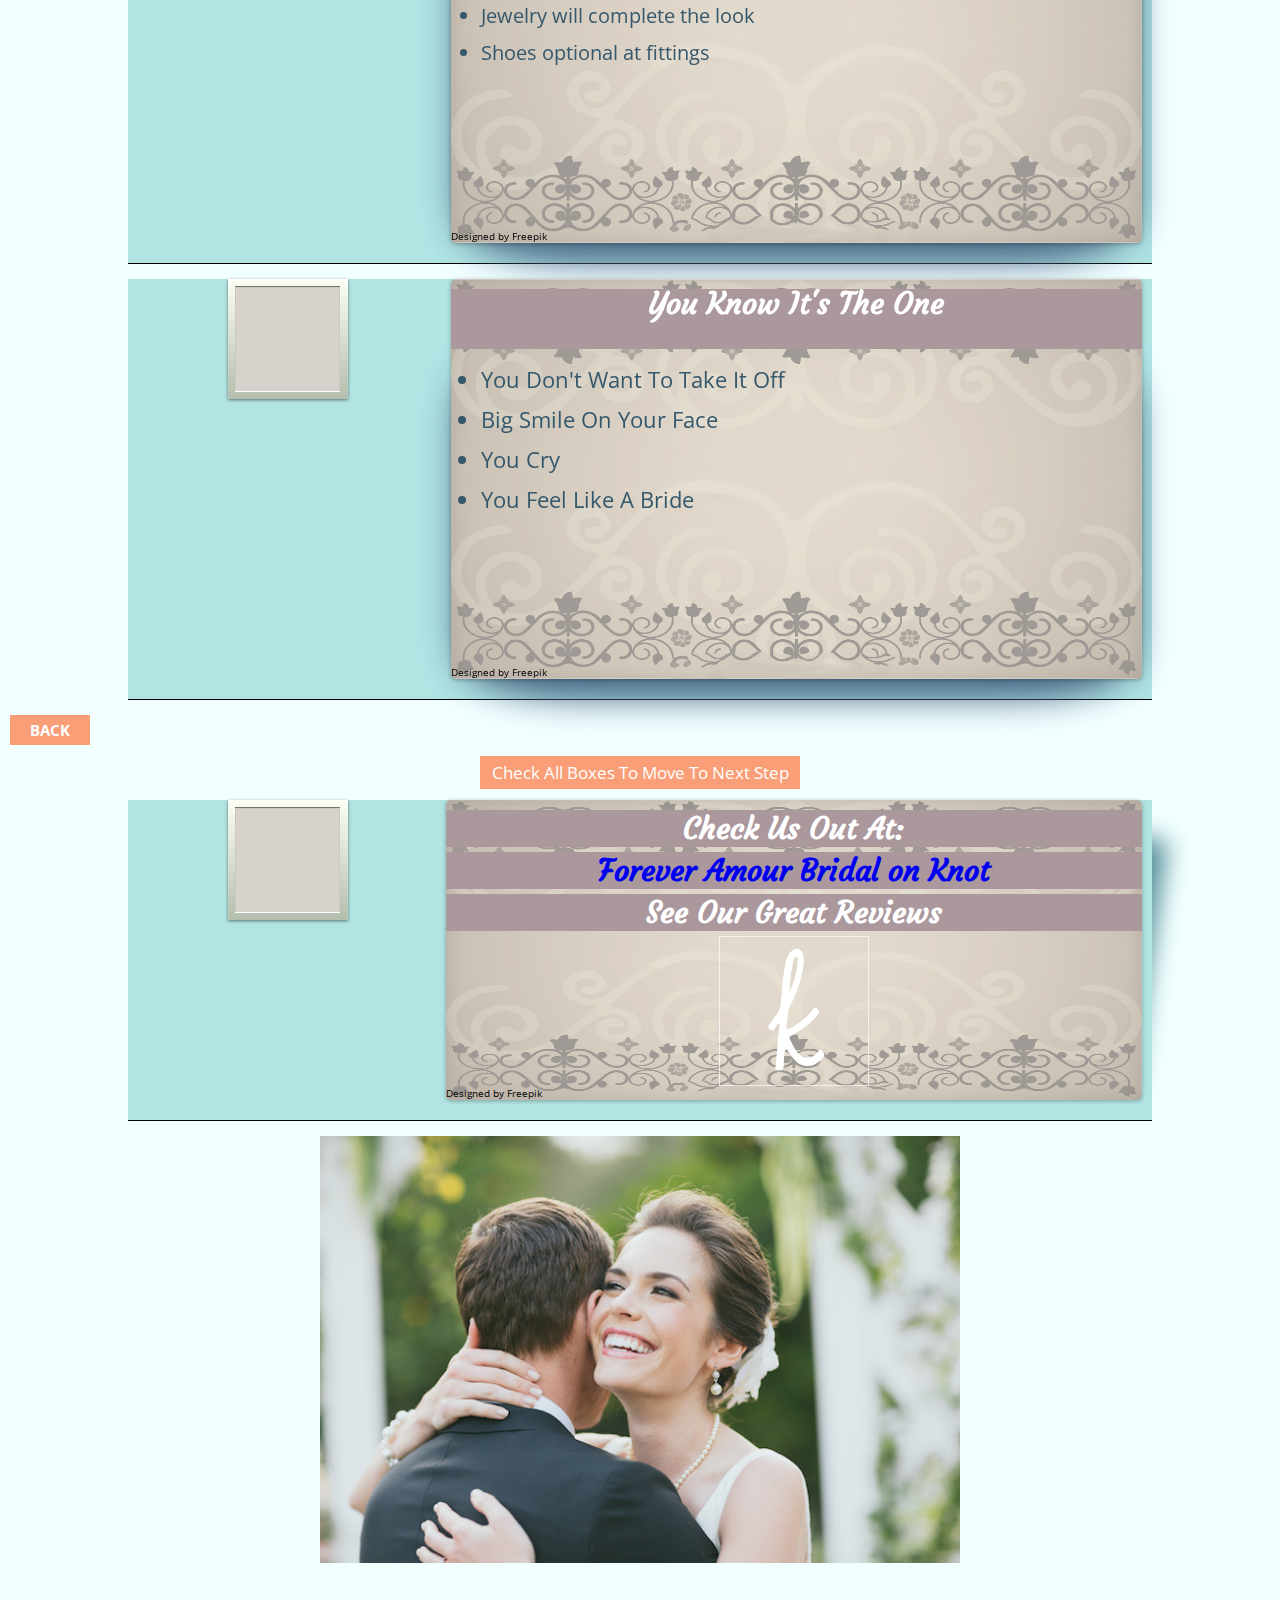
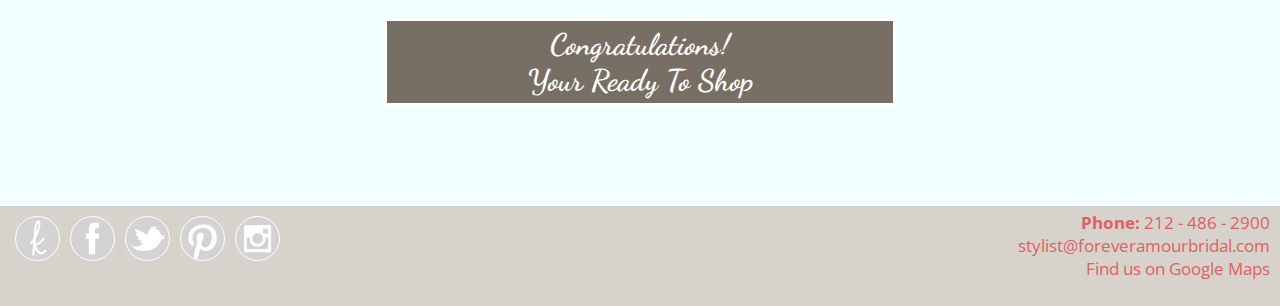
==== commit 16fe2e32: "hopefully last changes" ====
--- a/index.html
+++ b/index.html
@@ -45,7 +45,7 @@
 			<div id-"#top"></div>
 			<div class="mainTitle">
 					<p>
-						Must Know Steps To Shop For Wedding Dress
+						Must Know Steps To Shop For Your Wedding Dress
 						<!-- <br class="divide">
 						To Finding Your Dress -->
 					</p>
@@ -58,7 +58,7 @@
 			<div class="transitionAnimation">
 				<div class="animationLeft"></div>
 					<div class="animationImage">
-						<img src="Images/wedding_dress_02.jpg">
+						<img src="GImages/wedding_dress_02.jpg">
 						 <a href="http://www.freepik.com/free-vector/bride-silhouette-with-white-dress_720518.htm">Designed by Freepik</a>
 					</div>
 				<div class="animationRight"></div>
@@ -124,23 +124,23 @@
 										</a>
 									</div>
 									<a class="socialLink" href="https://www.theknot.com/marketplace/forever-amour-bridal-boutique-new-york-ny-546587" target="_blank">
-										<img id="knotIcon" src="Images/SocialMediaIcons/Knot_SocialIcon_transparent.png" alt="The Knot Icon" title="The Knot Wedding Network">
+										<img id="knotIcon" src="GImages/SocialMediaIcons/Knot_SocialIcon_transparent.png" alt="The Knot Icon" title="The Knot Wedding Network">
 									</a>
 
 									<a class="socialLink" href="https://www.facebook.com/ForeverAmourBridalDresses/" target="_blank">
-										<img id="fbIcon" src="Images/SocialMediaIcons/FB_SocialIcon_transparent.png" alt="Facebook Icon" title="Facebook">
+										<img id="fbIcon" src="GImages/SocialMediaIcons/FB_SocialIcon_transparent.png" alt="Facebook Icon" title="Facebook">
 									</a>
 
 									<a class="socialLink" href="https://twitter.com/foreveramournyc" target="_blank">
-										<img id="twitterIcon" src="Images/SocialMediaIcons/Twitter_SocialIcon_transparent.png" alt="Twitter Icon" title="Twitter">
+										<img id="twitterIcon" src="GImages/SocialMediaIcons/Twitter_SocialIcon_transparent.png" alt="Twitter Icon" title="Twitter">
 									</a>
 
 									<a class="socialLink" href="https://www.pinterest.com/foreveramour/" target="_blank">
-										<img id="pinterestIcon" src="Images/SocialMediaIcons/Pinterest_SocialIcon_transparent.png" alt="Pinterest Icon" title="Pinterest">
+										<img id="pinterestIcon" src="GImages/SocialMediaIcons/Pinterest_SocialIcon_transparent.png" alt="Pinterest Icon" title="Pinterest">
 									</a>
 
 									<a class="socialLink" href="https://www.instagram.com/foreveramourbridalboutique/" target="_blank">
-										<img id="instagramIcon" src="Images/SocialMediaIcons/Instagram_SocialIcon_transparent.png" alt="Instagram Icon" title="Instagram">
+										<img id="instagramIcon" src="GImages/SocialMediaIcons/Instagram_SocialIcon_transparent.png" alt="Instagram Icon" title="Instagram">
 									</a>
 								</li>
 							</ul> -->
@@ -200,23 +200,23 @@
 										</a>
 									</div>
 									<a class="socialLink" href="https://www.theknot.com/marketplace/forever-amour-bridal-boutique-new-york-ny-546587" target="_blank">
-										<img id="knotIcon" src="Images/SocialMediaIcons/Knot_SocialIcon_transparent.png" alt="The Knot Icon" title="The Knot Wedding Network">
+										<img id="knotIcon" src="GImages/SocialMediaIcons/Knot_SocialIcon_transparent.png" alt="The Knot Icon" title="The Knot Wedding Network">
 									</a>
 
 									<a class="socialLink" href="https://www.facebook.com/ForeverAmourBridalDresses/" target="_blank">
-										<img id="fbIcon" src="Images/SocialMediaIcons/FB_SocialIcon_transparent.png" alt="Facebook Icon" title="Facebook">
+										<img id="fbIcon" src="GImages/SocialMediaIcons/FB_SocialIcon_transparent.png" alt="Facebook Icon" title="Facebook">
 									</a>
 
 									<a class="socialLink" href="https://twitter.com/foreveramournyc" target="_blank">
-										<img id="twitterIcon" src="Images/SocialMediaIcons/Twitter_SocialIcon_transparent.png" alt="Twitter Icon" title="Twitter">
+										<img id="twitterIcon" src="GImages/SocialMediaIcons/Twitter_SocialIcon_transparent.png" alt="Twitter Icon" title="Twitter">
 									</a>
 
 									<a class="socialLink" href="https://www.pinterest.com/foreveramour/" target="_blank">
-										<img id="pinterestIcon" src="Images/SocialMediaIcons/Pinterest_SocialIcon_transparent.png" alt="Pinterest Icon" title="Pinterest">
+										<img id="pinterestIcon" src="GImages/SocialMediaIcons/Pinterest_SocialIcon_transparent.png" alt="Pinterest Icon" title="Pinterest">
 									</a>
 
 									<a class="socialLink" href="https://www.instagram.com/foreveramourbridalboutique/" target="_blank">
-										<img id="instagramIcon" src="Images/SocialMediaIcons/Instagram_SocialIcon_transparent.png" alt="Instagram Icon" title="Instagram">
+										<img id="instagramIcon" src="GImages/SocialMediaIcons/Instagram_SocialIcon_transparent.png" alt="Instagram Icon" title="Instagram">
 									</a>
 								</li>
 							</ul> -->
@@ -244,7 +244,7 @@
 								With Love, <!-- add hear pic --> Forever Amour Bridal Boutique
 							</p>
 
-							<img src="Images/steps.png">
+							<img src="GImages/steps.png">
 						</div>
 						<div class="rightIntro">
 							<div id="start"></div>
@@ -321,7 +321,7 @@
 										</div>
 						            </div> 
 						            <div class="face back fullWidth"> 
-						                <img src="Images/guideBrides/pintrestboard.png">
+						                <img src="GImages/guideBrides/pintrestboard.png">
 						            </div> 
 						        </div> 
 							</div> 
@@ -368,20 +368,20 @@
 								</div>
 						        <ul class="imgList">
 					        		<li>
-					        			<img class="thumbnail" src="Images/guideBrides/beachBride.jpg">
+					        			<img class="thumbnail" src="GImages/guideBrides/beachBride.jpg">
 					        		</li>
 					        		<li>
-					        			<img class="thumbnail" src="Images/guideBrides/barnwedding.jpg">
+					        			<img class="thumbnail" src="GImages/guideBrides/barnwedding.jpg">
 					        		</li>
 					        		<li>
-					        			<img class="thumbnail" src="Images/guideBrides/ballroomwedding.jpg">
+					        			<img class="thumbnail" src="GImages/guideBrides/ballroomwedding.jpg">
 					        		</li>
 					        		<li>
-					        			<img class="thumbnail" src="Images/guideBrides/cityWedding.jpg">
+					        			<img class="thumbnail" src="GImages/guideBrides/cityWedding.jpg">
 					        		</li>
 					        	</ul>
 					        	<div class="bigImg">
-					        		<img src="Images/guideBrides/beachBride.jpg">
+					        		<img src="GImages/guideBrides/beachBride.jpg">
 					        	</div>
 						    </div><!-- end of imgDisplay-->
 						</div><!-- end of slide -->
@@ -541,7 +541,7 @@
 										</div>
 						            </div> 
 						            <div class="face back"> 
-						                <img src="Images/guideBrides/weddingdress.jpg">
+						                <img src="GImages/guideBrides/weddingdress.jpg">
 						            </div> 
 						        </div> 
 							</div> 
@@ -561,22 +561,18 @@
 									</div>
 								<!-- end .checkBoxes -->
 							</section>
-							<div class="box box5 shadow5 smallerText">
+							<div class="box box5 shadow5 smallerText2">
 								
 					    		<p class="boxTitle">About The Dress And You</p>
 					           		<ul>
 					           			<li>
 					            			Silhouettes: define your dress style
 					            		</li>
-					           			<li>
-					            			Be open minded 
-					            		</li>
 										<li>
 					            			Try on different silhouettes to pick the one that looks best on you
 					            		 </li>
 							    		<li>
 					            			Understand that the dresses you try on will not be your exact size 
-					            			<br>
 					            			they will be clipped to fit you
 										</li>
 									</ul>
@@ -589,7 +585,7 @@
 						<div class="slide"> 
 							<div class="imgDisplay">
 					        	<div class="bigImg">
-					        		<img src="Images/guideBrides/silhoutte.jpg">
+					        		<img src="GImages/guideBrides/silhoutte.jpg">
 					        	</div>
 						    </div><!-- end of imgDisplay-->
 						</div><!-- end of slide -->
@@ -667,7 +663,7 @@
 										</div>
 						            </div> 
 						            <div class="face back"> 
-						                <img src="Images/guideBrides/ourBotiqueOne.jpg">
+						                <img src="GImages/guideBrides/ourBotiqueOne.jpg">
 						            </div> 
 						        </div> 
 							</div> 
@@ -713,7 +709,7 @@
 										</div>
 						            </div> 
 						            <div class="face back"> 
-						                <img src="Images/guideBrides/shoppingWithFriends.jpeg">
+						                <img src="GImages/guideBrides/shoppingWithFriends.jpeg">
 						            </div> 
 						        </div> 
 							</div> 
@@ -756,7 +752,7 @@
 										</div>
 						            </div> 
 						            <div class="face back fullWidth"> 
-						                <img src="Images/guideBrides/shoppingWithFriendsTwo.jpg">
+						                <img src="GImages/guideBrides/shoppingWithFriendsTwo.jpg">
 						            </div> 
 						        </div> 
 							</div> 
@@ -803,7 +799,7 @@
 										</div>
 						            </div> 
 						            <div class="face back"> 
-						                <img src="Images/guideBrides/undergarment.jpg">
+						                <img src="GImages/guideBrides/undergarment.jpg">
 						            </div> 
 						        </div> 
 							</div> 
@@ -854,7 +850,7 @@
 										</div>
 						            </div> 
 						            <div class="face back fullWidth"> 
-						                <img src="Images/guideBrides/veil.jpg">
+						                <img src="GImages/guideBrides/Wedding-Hair-Accessories-Vintage.jpg">
 						            </div> 
 						        </div> 
 							</div> 
@@ -881,28 +877,22 @@
 						        <div class="card"> 
 						            <div class="face front">
 						           		<div class="box box6 shadow6 largerTextP">
-						           			<p>
-						           				You Know It's The One When
+						           			<p class="boxTitle">
+						           				You Know It's The One
 						           			</p>
-								    		<p>
-						            			You Don't Want To Take It Off
-											</p>
-											<p>
-												Big Smile On Your Face
-											</p>
-											<p>
-												You Cry
-											</p>
-											<p>
-												You Feel Like A Bride
-						            		</p>
+						           			<ul>
+						           				<li> You Don't Want To Take It Off </li>
+						           				<li> Big Smile On Your Face</li>
+						           				<li> You Cry</li>
+						           				<li> You Feel Like A Bride</li>
+						           			</ul>
 						            		<div class="attribution">
 											<a href="http://www.freepik.com/free-vector/vintage-background-with-floral-retro-decorations_707773.htm">Designed by Freepik</a>
 										</div>
 										</div>
 						            </div> 
 						            <div class="face back lastImg"> 
-						                <img src="Images/guideBrides/JustinAlexander_2-brighter-smaller.jpg">
+						                <img src="GImages/guideBrides/JustinAlexander_2-brighter-smaller.jpg">
 						            </div> 
 						        </div> 
 							</div> 
@@ -933,8 +923,76 @@
 <!-- guide step end -->				
 				<div class="guideSteps guideEnd">
 
+					
+					<div class="slideContainer">
+						<div class="checkAndText">
+							<section title=".checkBoxes">
+								<!-- .checkBoxes -->
+									<div class="checkBoxes">
+										<input type="checkbox" value="None" id="guideFiveCheckFour" name="check" class="slideBox"/>
+										<label for="guideFiveCheckFour"></label>
+									</div>
+								<!-- end .checkBoxes -->
+							</section>
+							<div class="box box5 shadow5 justTitles">
+								
+					    		<p>
+			            			Check Us Out At:
+			            		</p>
+								<p>
+			            			<a href="https://www.theknot.com/marketplace/forever-amour-bridal-boutique-new-york-ny-546587" target="_blank">Forever Amour Bridal on Knot</a>
+			    
+								<p>
+								<p>
+									See Our Great Reviews
+								</p>
+								<div class="imgDiv">
+									<a href="https://www.theknot.com/marketplace/forever-amour-bridal-boutique-new-york-ny-546587">
+										<img src="GImages/SocialMediaIcons/Knot_SocialIcon_transparent.png">
+									</a>
+								</div>
+								<div class="attribution">
+									<a href="http://www.freepik.com/free-vector/vintage-background-with-floral-retro-decorations_707773.htm">Designed by Freepik</a>
+								</div>
+							</div>
+						</div>
+						<div class="clear"></div>
+						<div class="slide"> 
+					        <div class="imgGallery">
+					        	<div class="imgDisplay">
+					        		<div class="backArrow imgArrows">
+										<i class="fa fa-chevron-left" aria-hidden="true"></i>
+									</div>
+									<div class="fowardArrow imgArrows">
+										<i class="fa fa-chevron-right" aria-hidden="true"></i>
+									</div>
+					        		<ul class="imgList">
+						        		<li>
+						        			<img class="thumbnail" src="GImages/guideBrides/reviewsTwo.jpg">
+						        		</li>
+						        		<li>
+						        			<img class="thumbnail" src="GImages/guideBrides/reviewsOne.jpg">
+						        		</li>
+						        		<li>
+						        			<img class="thumbnail" src="GImages/guideBrides/reviewsThree.jpg">
+						        		</li>
+						        		<li>
+						        			<img class="thumbnail" src="GImages/guideBrides/reviewsFour.jpg">
+						        		</li>
+						        	</ul>
+						        	<div class="bigImg">
+						        		<img src="GImages/guideBrides/reviewsTwo.jpg">
+						        	</div>
+					        	</div>
+					        </div>
+						</div><!-- end of slide -->
+						<div class="clear"></div>
+					</div><!-- end of slide Container -->
+
+					<div class="clear"></div>
+
 					<div class="lastStep">
-						<img src="Images/guideBrides/smile.jpg"> 
+						<img src="GImages/guideBrides/smile.jpg"> 
 					</div>
 
 					<div class="lastStep">
@@ -946,72 +1004,6 @@
 							</a>
 						</p>
 					</div>
-										<div class="slideContainer">
-						<div class="checkAndText">
-							<section title=".checkBoxes">
-								<!-- .checkBoxes -->
-									<div class="checkBoxes">
-										<input type="checkbox" value="None" id="guideFiveCheckFour" name="check" class="slideBox"/>
-										<label for="guideFiveCheckFour"></label>
-									</div>
-								<!-- end .checkBoxes -->
-							</section>
-							<div class="box box5 shadow5 justTitles">
-								
-					    		<p>
-			            			Check Us Out At:
-			            		</p>
-								<p>
-			            			<a href="https://www.theknot.com/marketplace/forever-amour-bridal-boutique-new-york-ny-546587" target="_blank">Forever Amour Bridal The Knot</a>
-			    
-								<p>
-								<p>
-									See Our Great Reviews
-								</p>
-								<div class="imgDiv">
-									<a href="https://www.theknot.com/marketplace/forever-amour-bridal-boutique-new-york-ny-546587">
-										<img src="Images/SocialMediaIcons/Knot_SocialIcon_transparent.png">
-									</a>
-								</div>
-								<div class="attribution">
-									<a href="http://www.freepik.com/free-vector/vintage-background-with-floral-retro-decorations_707773.htm">Designed by Freepik</a>
-								</div>
-							</div>
-						</div>
-						<div class="clear"></div>
-						<div class="slide"> 
-					        <div class="imgGallery">
-					        	<div class="imgDisplay">
-					        		<div class="backArrow imgArrows">
-										<i class="fa fa-chevron-left" aria-hidden="true"></i>
-									</div>
-									<div class="fowardArrow imgArrows">
-										<i class="fa fa-chevron-right" aria-hidden="true"></i>
-									</div>
-					        		<ul class="imgList">
-						        		<li>
-						        			<img class="thumbnail" src="Images/guideBrides/reviewsTwo.jpg">
-						        		</li>
-						        		<li>
-						        			<img class="thumbnail" src="Images/guideBrides/reviewsOne.jpg">
-						        		</li>
-						        		<li>
-						        			<img class="thumbnail" src="Images/guideBrides/reviewsThree.jpg">
-						        		</li>
-						        		<li>
-						        			<img class="thumbnail" src="Images/guideBrides/reviewsFour.jpg">
-						        		</li>
-						        	</ul>
-						        	<div class="bigImg">
-						        		<img src="Images/guideBrides/reviewsTwo.jpg">
-						        	</div>
-					        	</div>
-					        </div>
-						</div><!-- end of slide -->
-						<div class="clear"></div>
-					</div><!-- end of slide Container -->
-
-					<div class="clear"></div>
 				
 <!-- 					<p>
 						<a href="">Visit Our Salon</a>
@@ -1026,31 +1018,31 @@
 			<ul class="socialMediaFooterIcons">
 				<li class="socialLinkFooter">
 					<a href="https://www.theknot.com/marketplace/forever-amour-bridal-boutique-	new-york-ny-546587" target="_blank">
-						<img id="knotIcon" src="Images/SocialMediaIcons/Knot_SocialIcon_transparent.png" alt="The Knot Icon" title="The Knot Wedding Network">
+						<img id="knotIcon" src="GImages/SocialMediaIcons/Knot_SocialIcon_transparent.png" alt="The Knot Icon" title="The Knot Wedding Network">
 					</a>
 				</li>
 
 				<li class="socialLinkFooter">
 					<a href="https://www.facebook.com/ForeverAmourBridalDresses/" target="_blank">
-						<img id="fbIcon" src="Images/SocialMediaIcons/FB_SocialIcon_transparent.png" alt="Facebook Icon" title="Facebook">
+						<img id="fbIcon" src="GImages/SocialMediaIcons/FB_SocialIcon_transparent.png" alt="Facebook Icon" title="Facebook">
 					</a>
 				</li>
 				
 				<li class="socialLinkFooter">
 					<a href="https://twitter.com/foreveramournyc" target="_blank">
-						<img id="twitterIcon" src="Images/SocialMediaIcons/Twitter_SocialIcon_transparent.png" alt="Twitter Icon" title="Twitter">
+						<img id="twitterIcon" src="GImages/SocialMediaIcons/Twitter_SocialIcon_transparent.png" alt="Twitter Icon" title="Twitter">
 					</a>
 				</li>
 
 				<li class="socialLinkFooter">
 					<a href="https://www.pinterest.com/foreveramour/" target="_blank">
-						<img id="pinterestIcon" src="Images/SocialMediaIcons/Pinterest_SocialIcon_transparent.png" alt="Pinterest Icon" title="Pinterest">
+						<img id="pinterestIcon" src="GImages/SocialMediaIcons/Pinterest_SocialIcon_transparent.png" alt="Pinterest Icon" title="Pinterest">
 					</a>
 				</li>
 
 				<li class="socialLinkFooter">
 					<a href="https://www.instagram.com/foreveramourbridalboutique/" target="_blank">
-						<img id="instagramIcon" src="Images/SocialMediaIcons/Instagram_SocialIcon_transparent.png" alt="Instagram Icon" title="Instagram">
+						<img id="instagramIcon" src="GImages/SocialMediaIcons/Instagram_SocialIcon_transparent.png" alt="Instagram Icon" title="Instagram">
 					</a>
 				</li>
 	
--- a/CSS/imageFlip.css
+++ b/CSS/imageFlip.css
@@ -135,7 +135,7 @@
 .box{
   width:68%;
   height:200px;
-  background-image: url(../Images/edited-preview.jpg);
+  background-image: url(../GImages/edited-preview.jpg);
   background-color: #d7d2cb;
   background-size: 100% 100%;
   background-repeat: no-repeat;
@@ -216,6 +216,10 @@
   font-size: 15px;
 }
 
+.smallerText2 li {
+  font-size: 12px;
+}
+
 .guideThreeCheckOne p {
   font-size: 15px;
   line-height: 15px;
@@ -363,6 +367,9 @@
     float: right;
     margin-right: 40px;
   }
+  .smallerText2 li {
+    font-size: 14px;
+  }
 }
 
 @media screen and (min-width: 400px) {
@@ -399,6 +406,9 @@
   }
   .smallerText li {
     font-size: 17px;
+  }
+  .smallerText2 li {
+  font-size: 14.5px;
   }
   .flip p {
     font-size: 22px;
@@ -474,6 +484,9 @@
   .monthBreak {
     display: none;
   }
+  .smallerText2 li {
+    font-size: 17px;
+  }
 }  
 
 @media screen and (min-width: 600px) {
@@ -583,6 +596,9 @@
     .shadow5 p {
       margin-bottom: 5px;
     }
+    .smallerText2 li {
+      font-size: 20px;
+    }
 }
 @media screen and (min-width: 1050px) {
     .months {
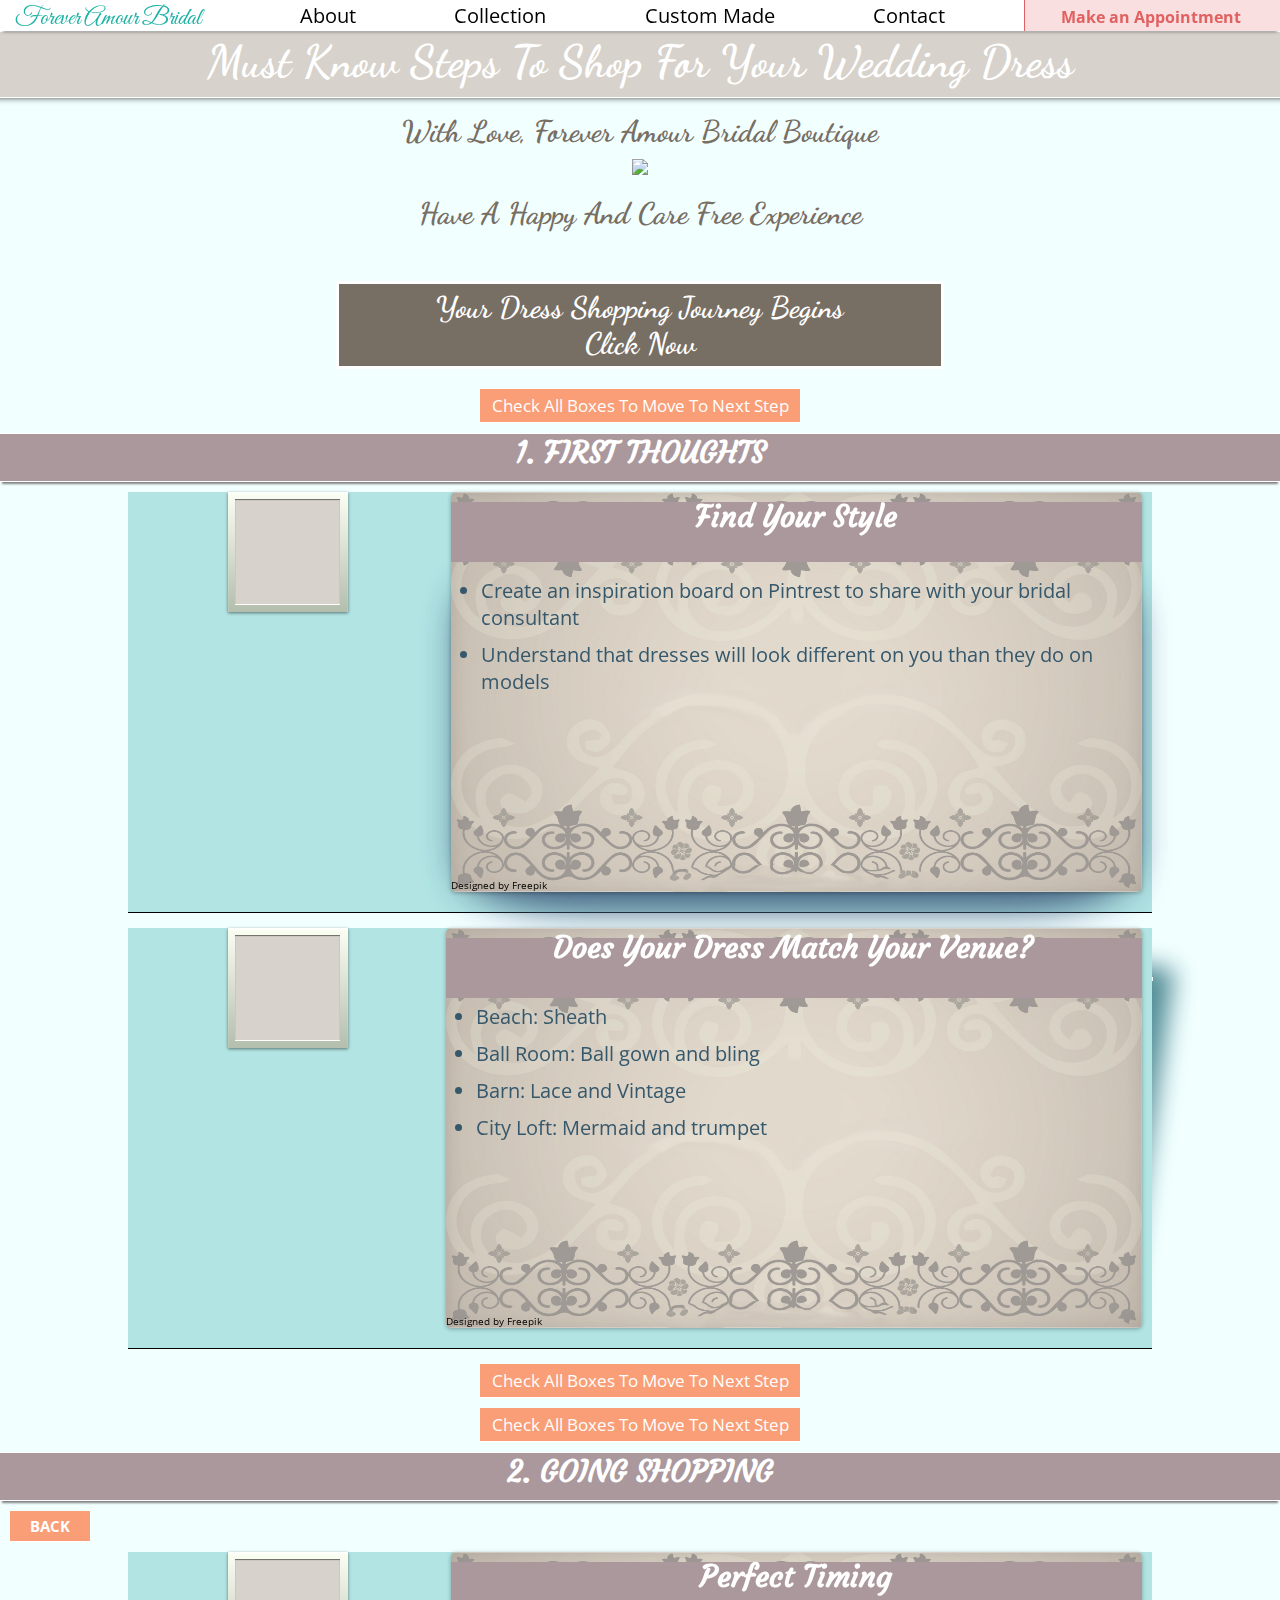
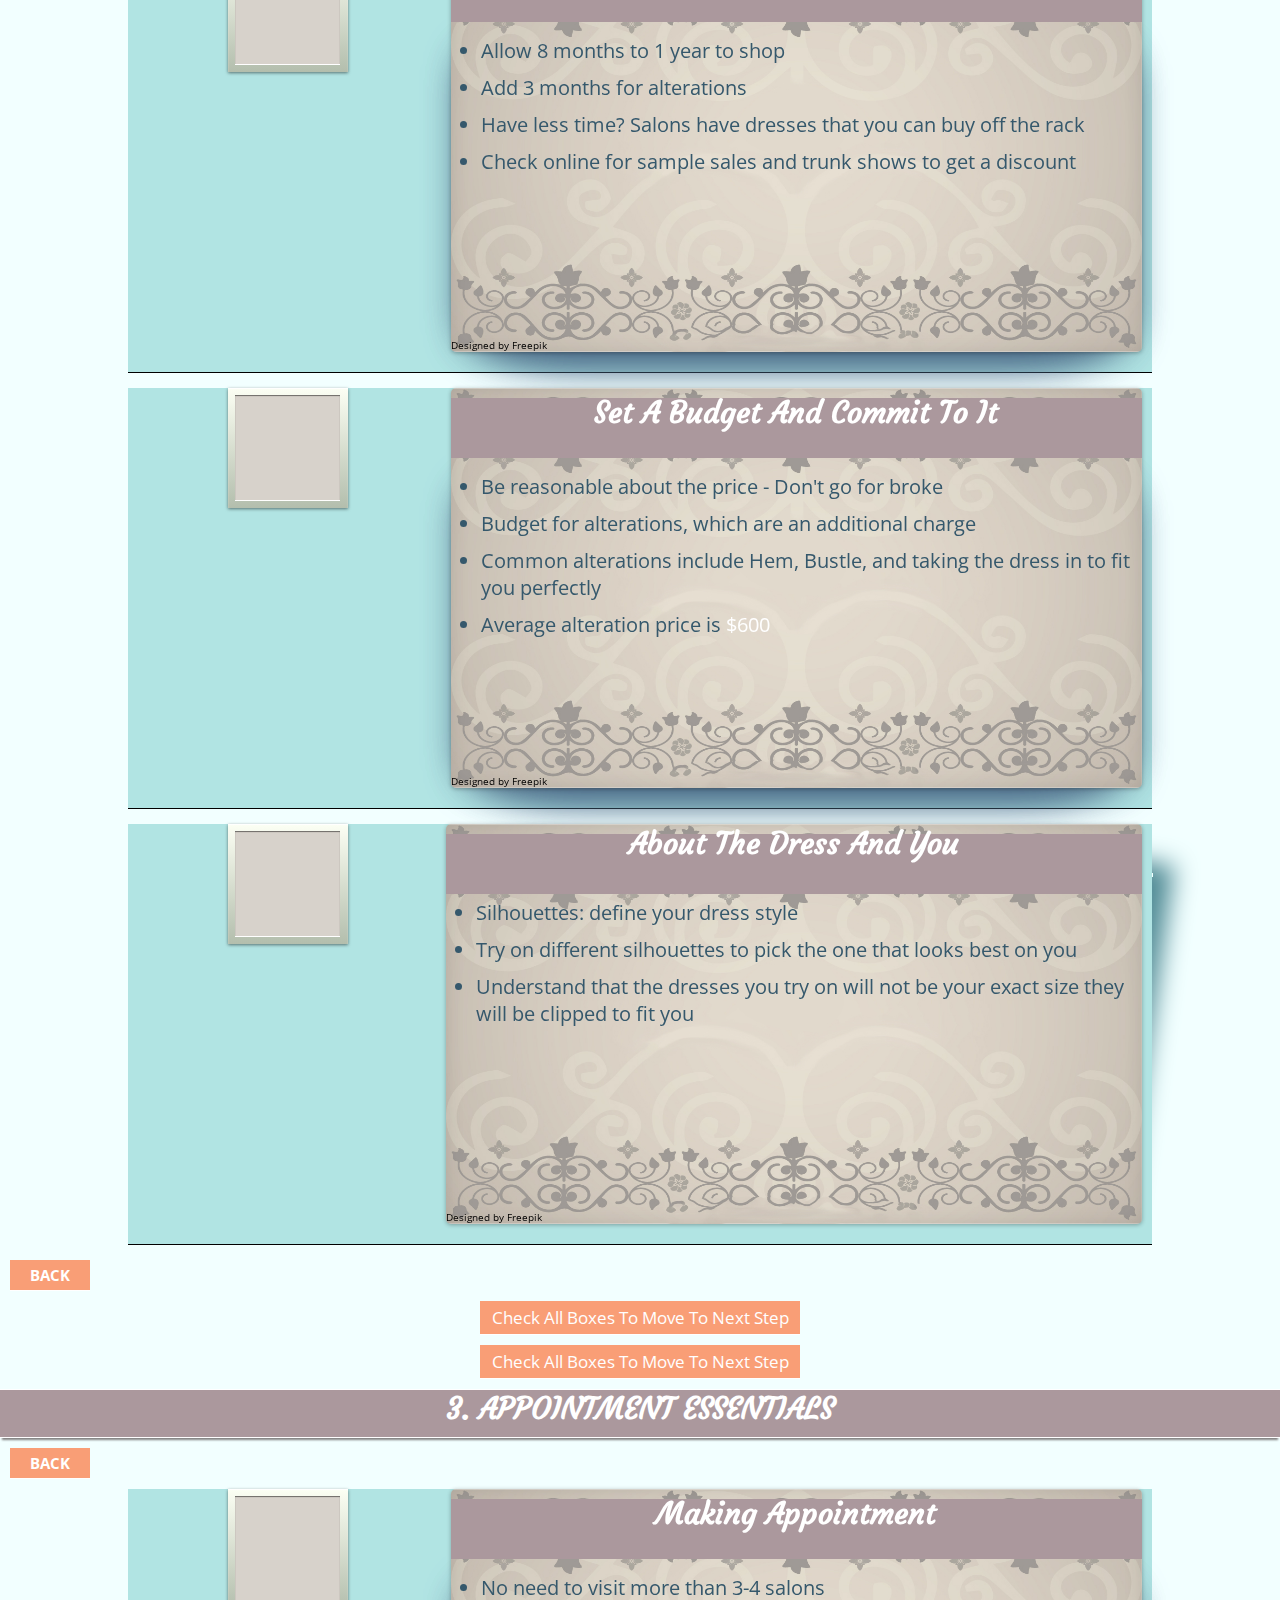
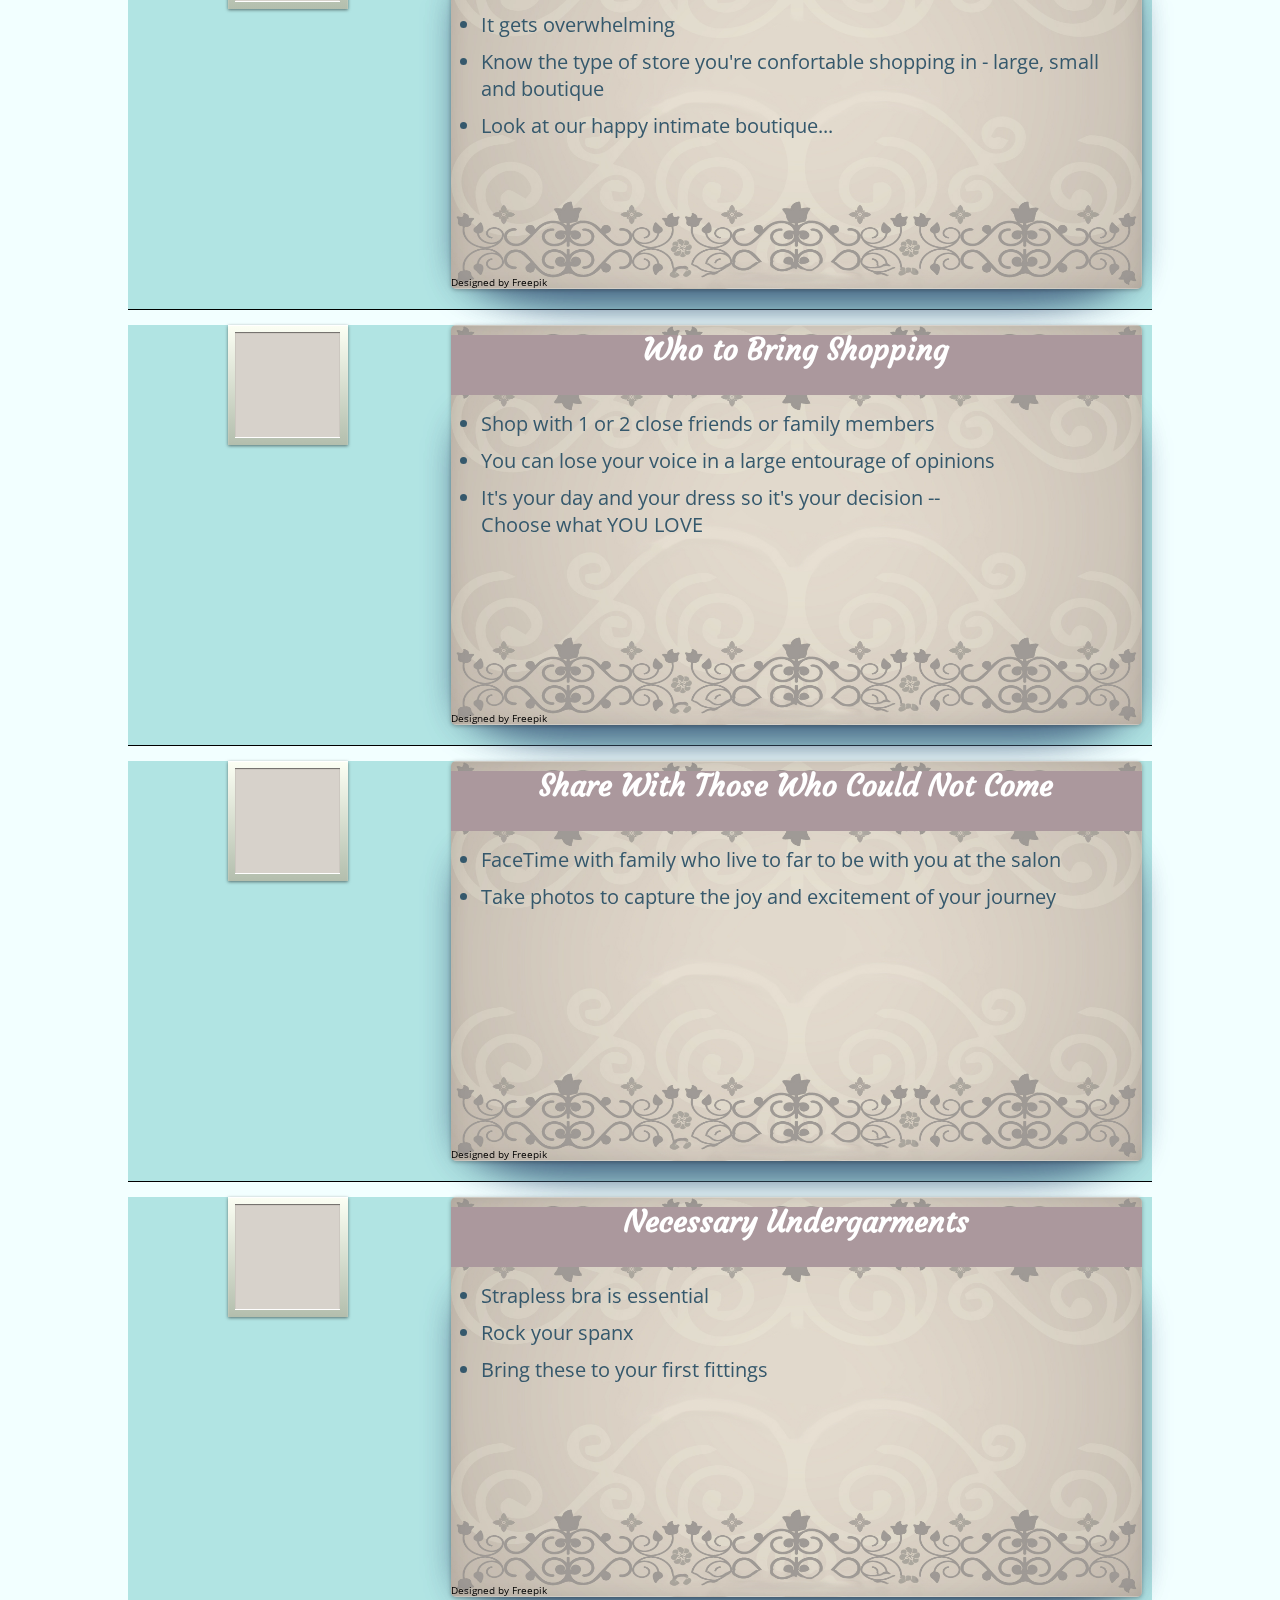
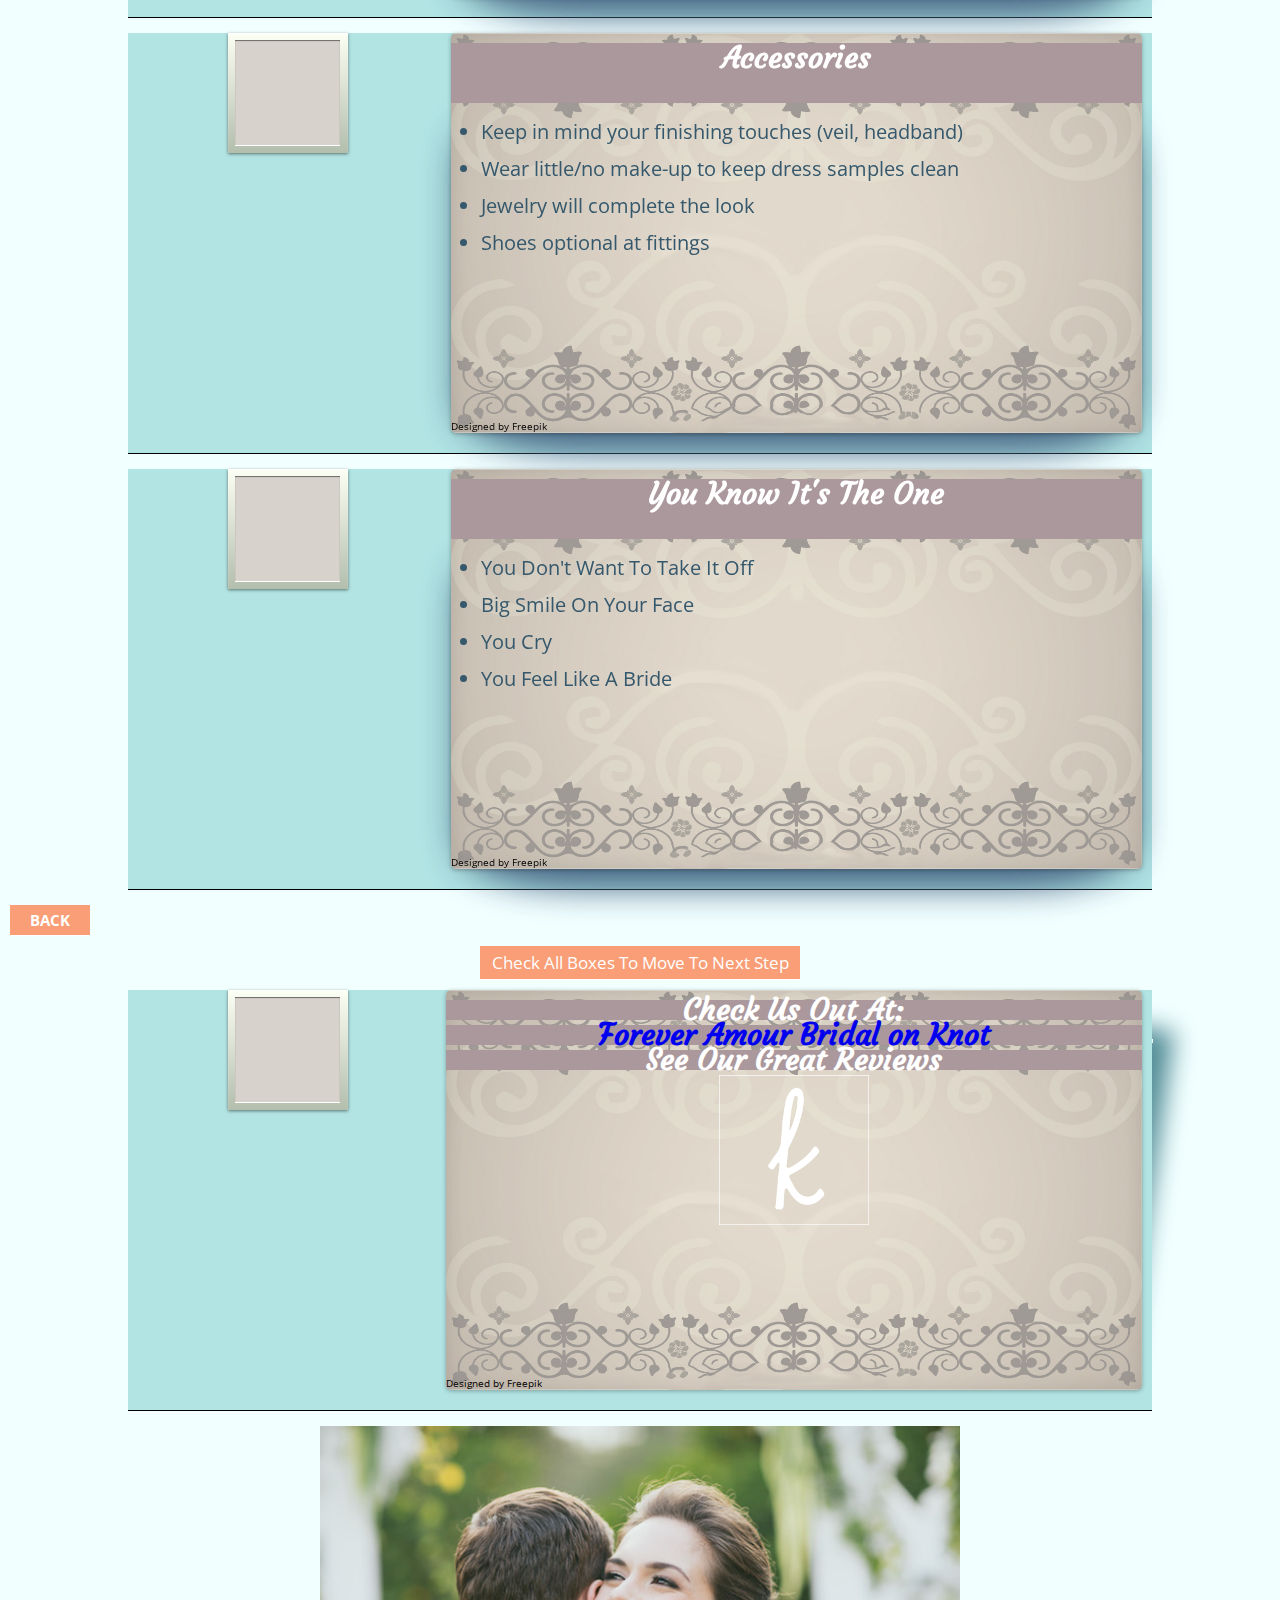
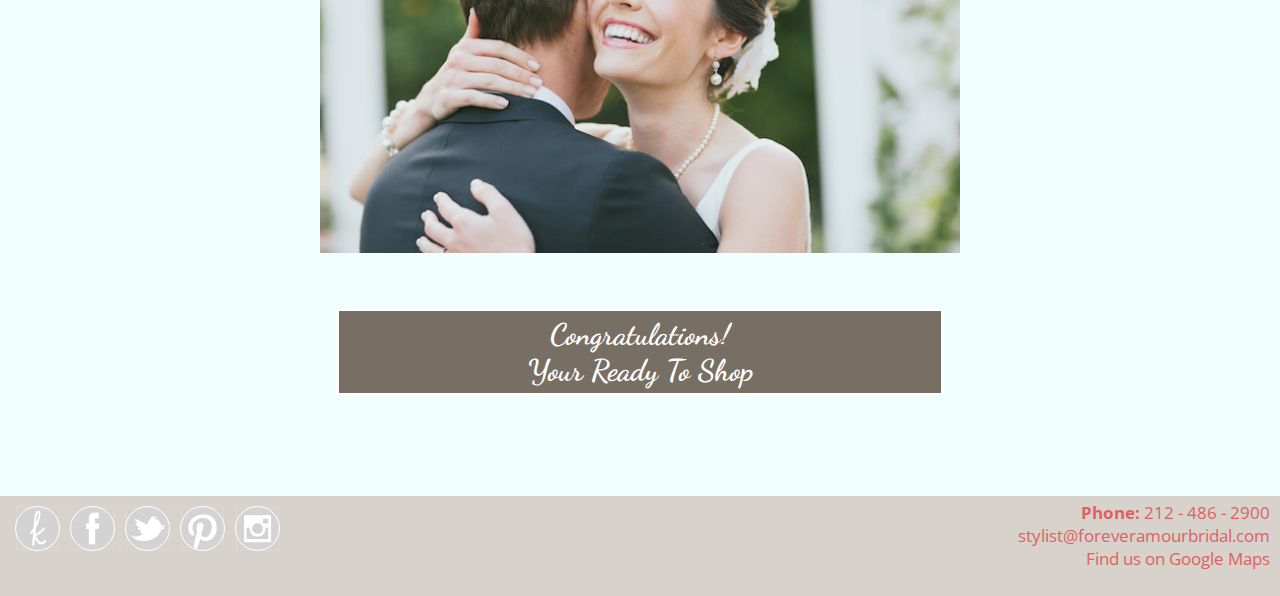
==== commit 5b74d08c: "text changes" ====
--- a/index.html
+++ b/index.html
@@ -341,7 +341,7 @@
 									</div>
 								<!-- end .checkBoxes -->
 							</section>
-							<div class="box box5 shadow5 smallerText">
+							<div class="box box5 shadow5">
 								
 					    		<p class="boxTitle">
 					    			Does Your Dress Match Your Venue?
@@ -561,7 +561,7 @@
 									</div>
 								<!-- end .checkBoxes -->
 							</section>
-							<div class="box box5 shadow5 smallerText2">
+							<div class="box box5 shadow5 smallerText">
 								
 					    		<p class="boxTitle">About The Dress And You</p>
 					           		<ul>
@@ -638,7 +638,7 @@
 							</section>
 
 							<div class="flip"> 
-						        <div class="card"> 
+						        <div class="card smallerFlipImg"> 
 						            <div class="face front">
 						           		<div class="box box6 shadow6 smallerText">
 						           			
@@ -662,7 +662,7 @@
 											</div>
 										</div>
 						            </div> 
-						            <div class="face back"> 
+						            <div class="face back otherSmallImg"> 
 						                <img src="GImages/guideBrides/ourBotiqueOne.jpg">
 						            </div> 
 						        </div> 
@@ -733,7 +733,7 @@
 							<div class="flip guideThreeCheckThreeFlip"> 
 						        <div class="card"> 
 						            <div class="face front">
-						           		<div class="box box6 shadow6 guideThreeCheckThree smallerText">
+						           		<div class="box box6 shadow6 guideThreeCheckThree ">
 											
 						           			<p class="boxTitle">
 						           				Share With Those Who Could Not Come
@@ -777,7 +777,7 @@
 							<div class="flip"> 
 						        <div class="card"> 
 						            <div class="face front">
-						           		<div class="box box6 shadow6 smallerText">
+						           		<div class="box box6 shadow6">
 						           			
 								    		<p class="boxTitle">
 						            			Necessary Undergarments
@@ -874,7 +874,7 @@
 							</section>
 
 							<div class="flip"> 
-						        <div class="card"> 
+						        <div class="card smallerFlipImg"> 
 						            <div class="face front">
 						           		<div class="box box6 shadow6 largerTextP">
 						           			<p class="boxTitle">
--- a/CSS/imageFlip.css
+++ b/CSS/imageFlip.css
@@ -163,11 +163,15 @@
 
 
 .box5{
-  height: 300px;
+  height: 400px;
 }
 .box6{
   width: 90%;
   height: 400px;
+}
+
+.boxSmall {
+  height: 300;
 }
 
 .shadow5,.shadow6 {
@@ -202,7 +206,7 @@
   padding-right: 5px;
   margin: 0px;
   text-align: left;
-  font-size: 19px;
+  font-size: 17px;
   /*color: #1db2a3;*/
   color: #35586C;
   font-weight: bold;
@@ -216,9 +220,9 @@
   font-size: 15px;
 }
 
-.smallerText2 li {
+/*.smallerText2 li {
   font-size: 12px;
-}
+}*/
 
 .guideThreeCheckOne p {
   font-size: 15px;
@@ -274,6 +278,21 @@
   width: 100%;
   height: 50%;
 }
+.face .back img {
+  width: 90%;
+  height: 50%;
+}
+
+.flip .card.flipped .lastImg img {
+    width: 70%;
+    height: 60%;
+}
+
+.flip .card.flipped .otherSmallImg img {
+    width: 90%;
+    height: 70%;
+}
+
 .flip .card {
   width: 100%;
   height: 100%;
@@ -299,6 +318,8 @@
     color: black;
     cursor: pointer;
 }
+
+
 .card img {
   width: 100%;
   height: 200px;
@@ -397,7 +418,7 @@
     font-size: 17px;
   }
   .shadow5 ul, .shadow6 ul {
-    font-size: 22px;
+    font-size: 20px;
     padding-left: 30px;
   }
   .shadow5 ul li , .shadow6 ul li {
@@ -430,7 +451,15 @@
     border-radius: 100px;
     border: 1px solid white;
   }
-
+  .flip .card.flipped .lastImg img {
+    width: 60%;
+    height: 60%;
+  }
+
+  .flip .card.flipped .otherSmallImg img {
+    width: 80%;
+    height: 70%;
+  }
 }
 
 @media screen and (min-width: 450px) {
@@ -443,11 +472,26 @@
    margin-bottom: 10px;
 
   }
+
+  .shadow5 ul, .shadow6 ul {
+    font-size: 20px;
+    padding-left: 30px;
+  }
 }
 
 @media screen and (min-width: 500px) {
   .flip .card.flipped img {
     width: 100%;
+    height: 100%;
+  }
+
+  .flip .card.flipped .lastImg img {
+    width: 70%;
+    height: 100%;
+  }
+
+  .flip .card.flipped .otherSmallImg img {
+    width: 90%;
     height: 100%;
   }
   .checkBoxes {
@@ -490,8 +534,9 @@
 }  
 
 @media screen and (min-width: 600px) {
-  .shadow5 p, .shadow6 p, .pdfSteps p {
+  .shadow5 p, .shadow6 p {
     font-size: 25px;
+    line-height: 20px
   }
   .flip p {
     font-size: 25px;
@@ -505,7 +550,16 @@
   .months {
     float: right;
     margin-right: 100px;
-    font-size: 18.5px;
+    font-size: 17px;
+  }
+  .flip .card.flipped .lastImg img {
+    width: 70%;
+    height: 100%;
+  }
+
+  .flip .card.flipped .otherSmallImg img {
+    width: 90%;
+    height: 100%;
   }
 
 }
@@ -518,12 +572,22 @@
   .months {
     float: right;
     margin-right: 130px;
-    font-size: 18.5px;
+    font-size: 17px;
   }
   .shadow5 ul li , .shadow6 ul li {
     margin-bottom: 10px;
 
   }
+  .flip .card.flipped .lastImg img {
+    width: 70%;
+    height: 100%;
+  }
+
+  .flip .card.flipped .otherSmallImg img {
+    width: 90%;
+    height: 100%;
+  }
+
 }
 
 @media screen and (min-width: 750px) {
@@ -551,7 +615,7 @@
     margin: 0 auto;
   }
 
-   .shadow5 p, .shadow6 p, .pdfSteps p {
+   .shadow5 p, .shadow6 p {
     font-size: 30px;
   }
   .flip p {
@@ -561,12 +625,16 @@
     .months {
       float: right;
       margin-right: 130px;
-      font-size: 18.5px;
+      font-size: 17px;
     }
 
   .shadow5 ul, .shadow6 ul {
     font-weight: normal;
 
+  }
+  .flip .card.flipped .otherSmallImg img {
+    width: 80%;
+    height: 100%;
   }
 } 
 @media screen and (min-width: 800px) {
@@ -580,14 +648,14 @@
     .months {
       float: right;
       margin-right: 170px;
-      font-size: 18.5px;
+      font-size: 17px;
     }
 }
 @media screen and (min-width: 1000px) {
     .months {
       float: right;
       margin-right: 170px;
-      font-size: 18.5px;
+      font-size: 17px;
     }
     .shadow5 ul li , .shadow6 ul li {
       margin-bottom: 10px;
@@ -599,12 +667,21 @@
     .smallerText2 li {
       font-size: 20px;
     }
+  .flip .card.flipped .lastImg img {
+    width: 45%;
+    height: 100%;
+  }
+
+  .flip .card.flipped .otherSmallImg img {
+    width: 60%;
+    height: 100%;
+  }
 }
 @media screen and (min-width: 1050px) {
     .months {
       float: right;
       margin-right: 190px;
-      font-size: 18.5px;
+      font-size: 17px;
     }
 }
 @media screen and (min-width: 1100px) {
@@ -618,7 +695,7 @@
     .months {
       float: right;
       margin-right: 230px;
-      font-size: 18.5px;
+      font-size: 17px;
     }
 }
 @media screen and (min-width: 1200px) {
@@ -665,6 +742,11 @@
     width: 45%;
     height: 100%;
   }
+
+  .flip .card.flipped .otherSmallImg img {
+    width: 60%;
+    height: 100%;
+}
   .flip .card.flipped .fullWidth img {
     width: 100%;
     height: 100%;
--- a/CSS/guide.css
+++ b/CSS/guide.css
@@ -127,7 +127,7 @@
         font-size: 35px;
         font-weight: bold;
         margin: 3px 0px;
-        padding: 5px;
+        padding: 10px;
     }
 
     .mainTitleSub p {
@@ -181,7 +181,7 @@
         margin: 0 auto;
         text-align: center;
         padding: 5px;
-        font-size: 20px;
+        font-size: 17px;
         font-weight: bold;
         border: solid 3px white;
         background-color: #776e64;
@@ -500,6 +500,10 @@
     footer a {
         color: #e06161;
     }
+
+    footer ul {
+        list-style-type: none;
+    }
    
 
 
@@ -512,6 +516,7 @@
 @media screen and (min-width: 330px) {
     .mainTitle p {
         font-size: 30px;
+        padding: 0px;
     }
     .yesMessage p {
         font-size: 25px;
@@ -520,8 +525,8 @@
       font-size: 30px;
     }
 
-    .guideIntro p {
-        font-size: 25px;
+    .guideIntro p, .lastStep p {
+        font-size: 20px;
     }
 } 
 @media screen and (min-width: 400px) {
@@ -538,7 +543,9 @@
         font-size: 20px;
     }
 
-
+    .guideIntro p {
+        font-size: 20px;
+    }
 } 
 
 @media screen and (min-width: 450px) {
@@ -550,7 +557,6 @@
         font-size: 25px;
         font-weight: bold;
         margin: 3px 0px;
-        padding: 5px;
     }
     .knotLeft {
         top: 200px;
@@ -593,8 +599,9 @@
         height: 300px;
     }
 
-    .guideIntro p {
+    .guideIntro p, .lastStep p {
         width: 75%;
+        font-size: 27px;
     }
     .mainTitle p {
         font-size: 30px;
@@ -683,6 +690,7 @@
         font-size: 45px;
         font-weight: bold;
         /*margin: 3px 100px;*/
+        padding: 0px 20px;
     }
     .mainBodyImage {
         height: 400px;
@@ -757,6 +765,10 @@
     .guideIntro, .lastStep{
         width: 50%; 
         margin: 0 auto;
+    }
+    .guideIntro p, .lastStep p {
+        width: 95%;
+        font-size: 30px;
     }
 
 }
